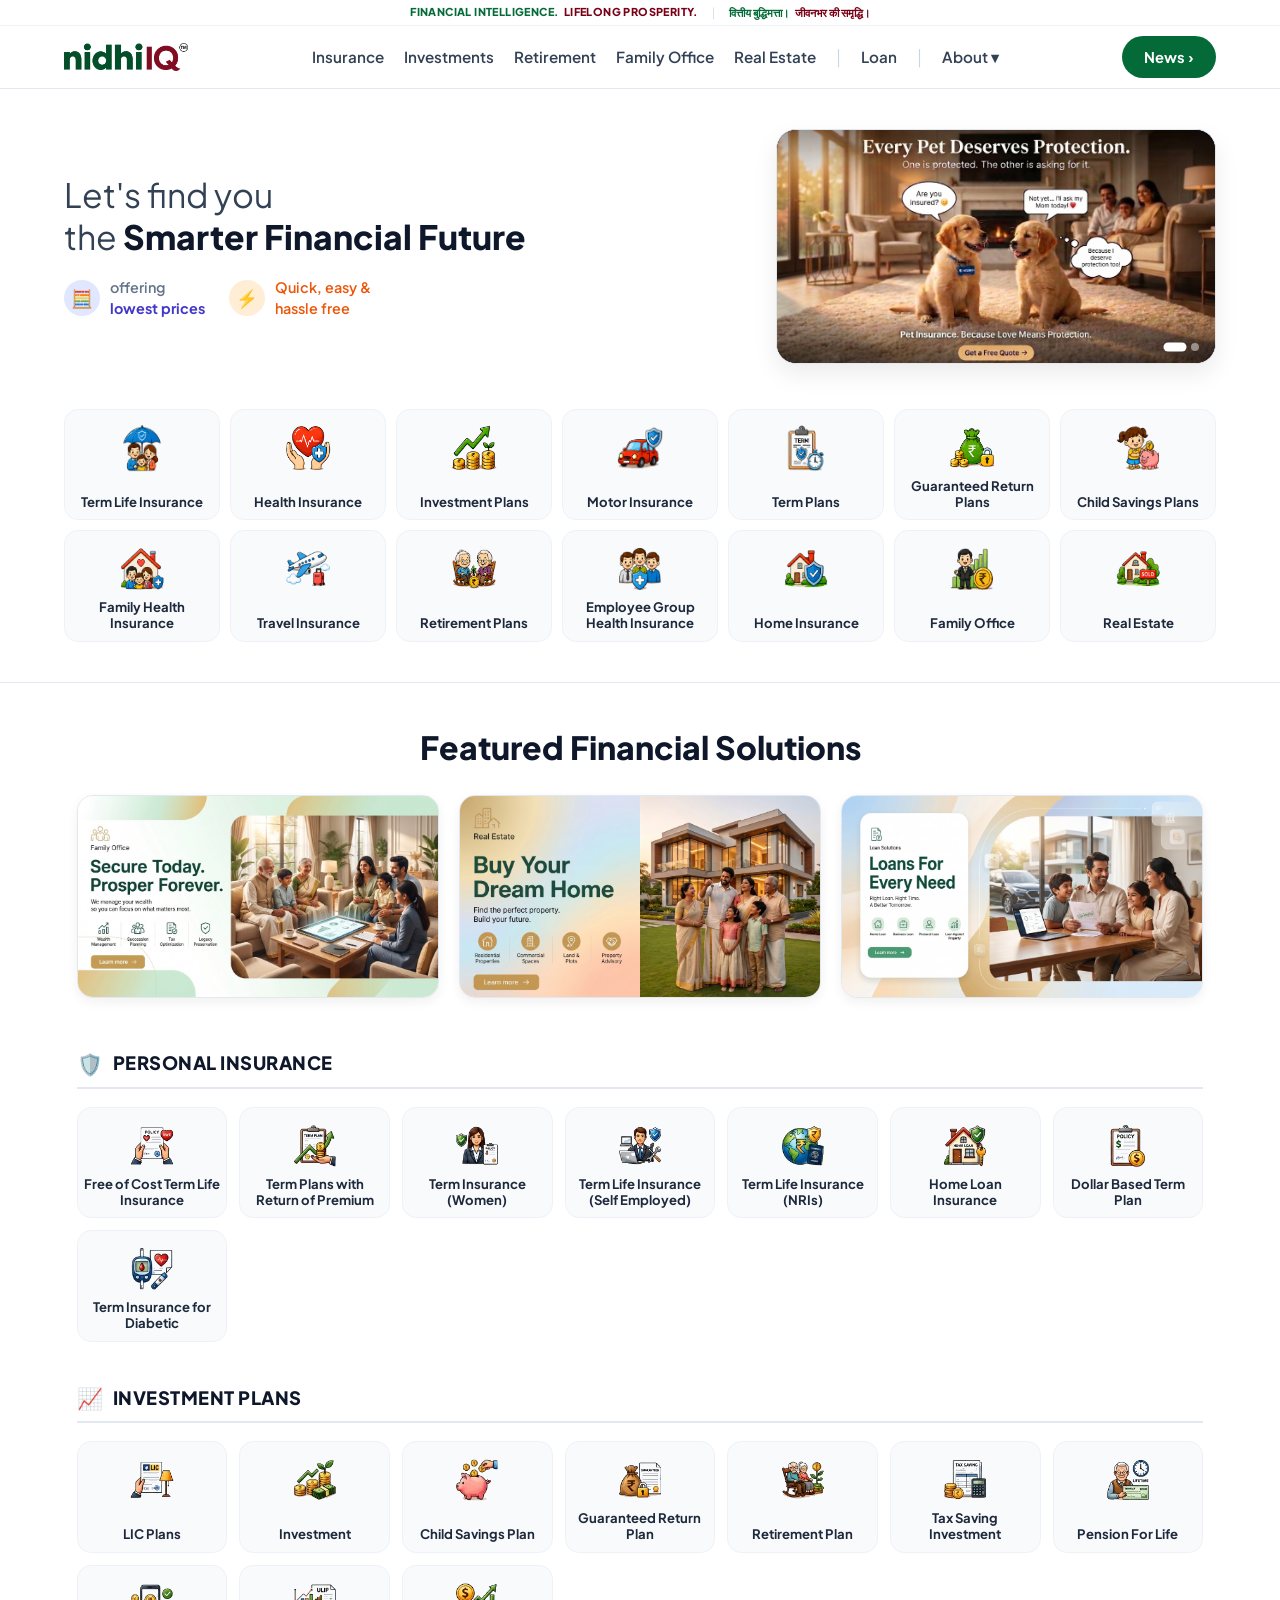
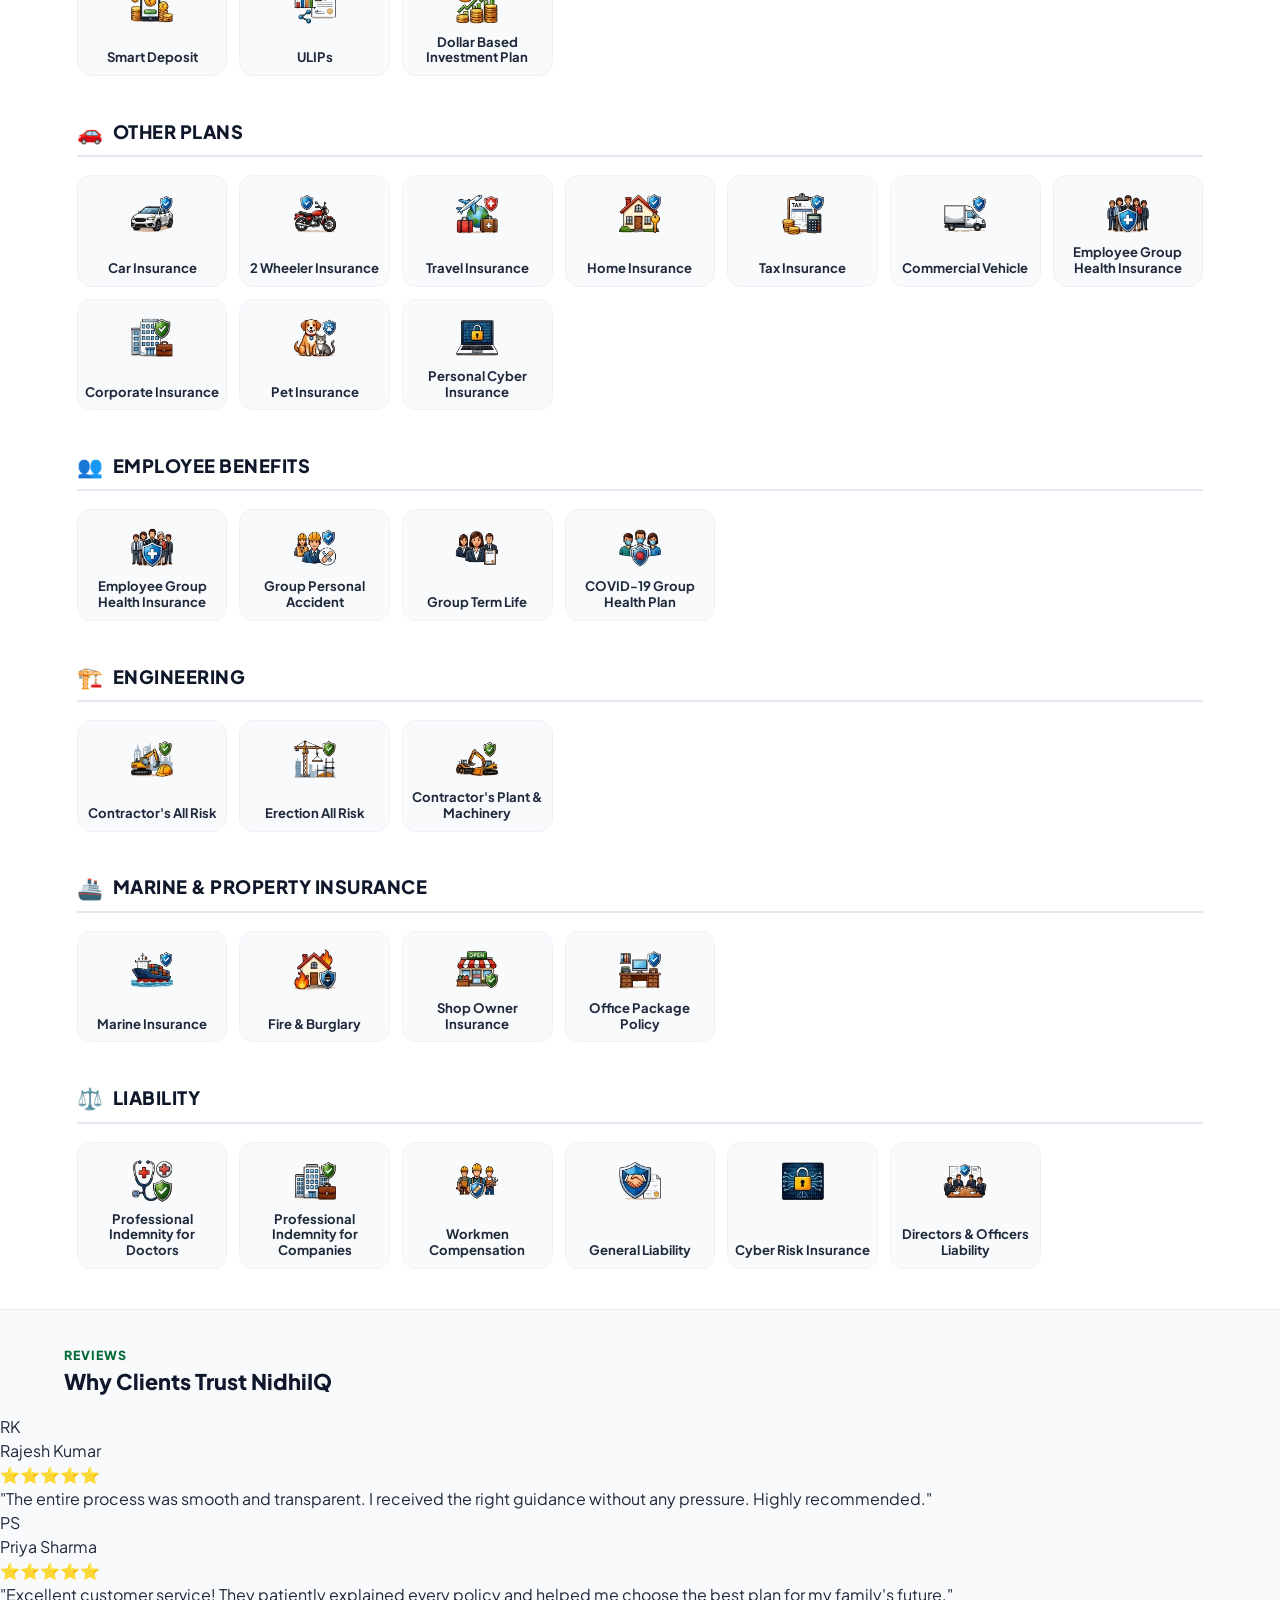
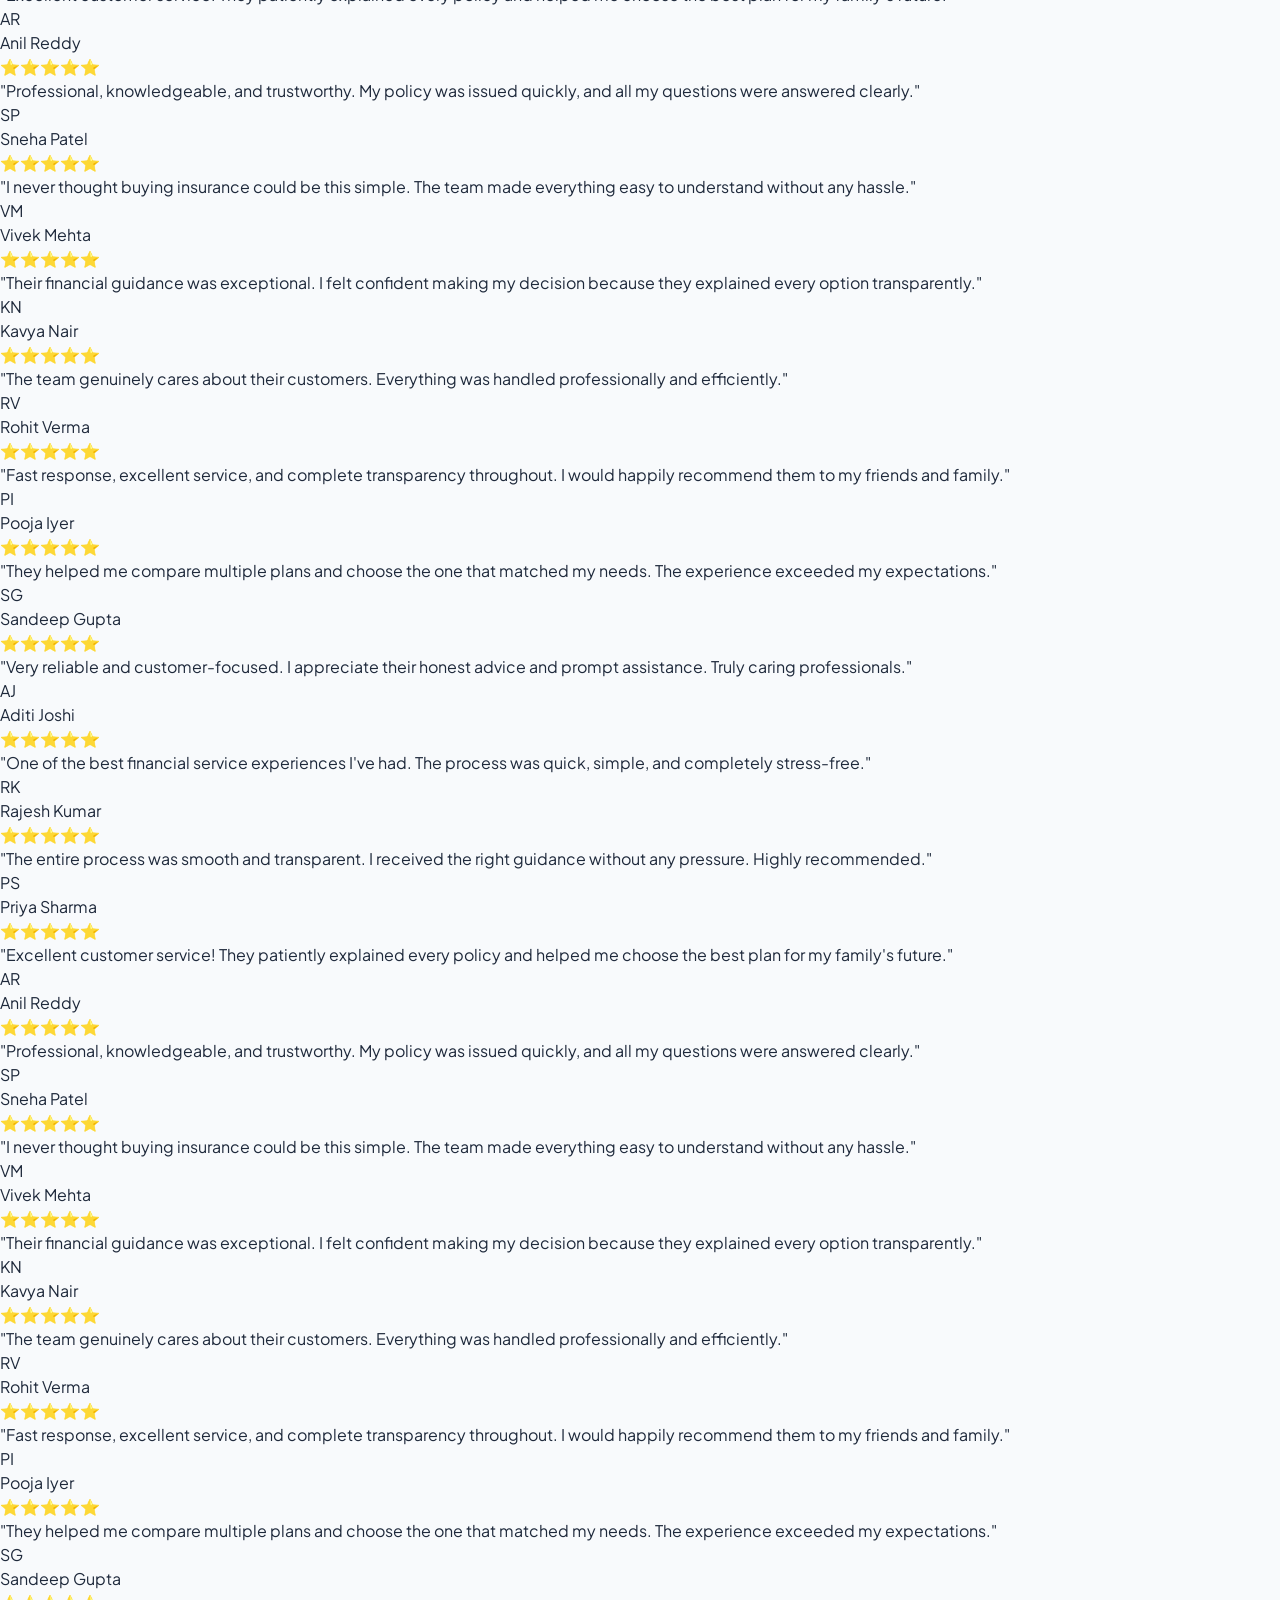
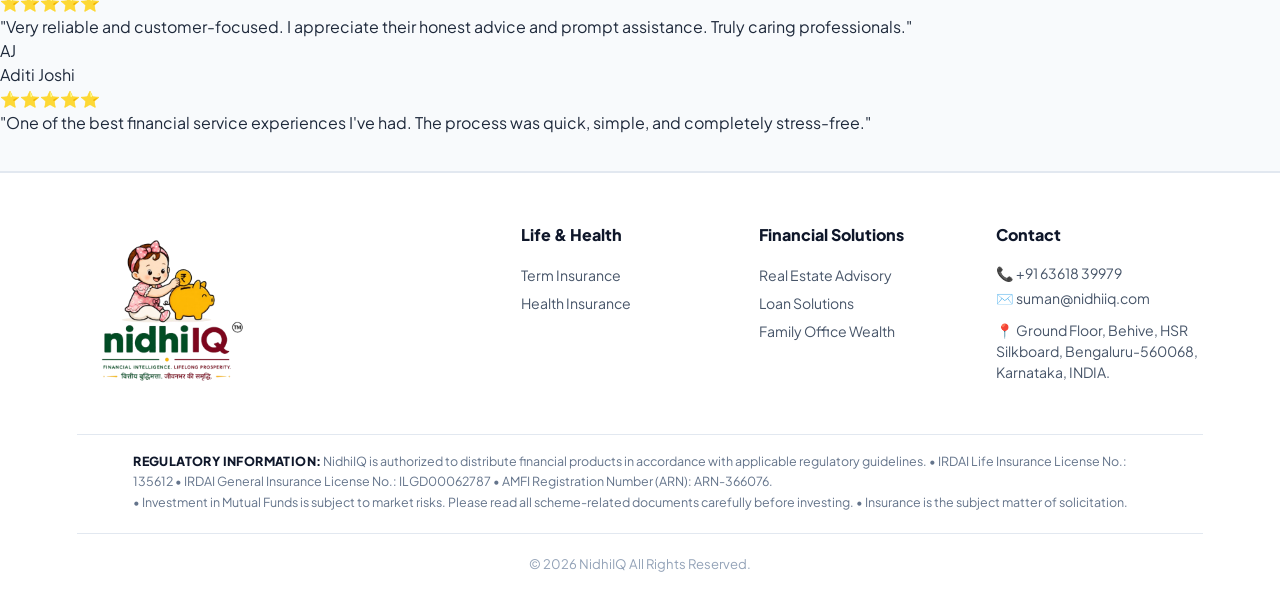
==== index.html @ 7fff02dd "Compact auto-scrolling marquee reviews, smaller tagline, News button for index.html" ====
<!DOCTYPE html>
<html lang="en">

<head>
  <meta charset="UTF-8">
  <meta name="viewport" content="width=device-width, initial-scale=1.0">
  <title>NidhiIQ — FINANCIAL INTELLIGENCE. LIFELONG PROSPERITY. | वित्तीय बुद्धिमत्ता। जीवनभर की समृद्धि।</title>
  <meta name="description"
    content="NidhiIQ — FINANCIAL INTELLIGENCE. LIFELONG PROSPERITY. | वित्तीय बुद्धिमत्ता। जीवनभर की समृद्धि। Compare & Buy Insurance, Investment, Family Office & Real Estate Solutions online.">
  <link rel="stylesheet" href="/static/css/main.css">
  <link rel="shortcut icon" href="/static/images/nidhiiq_official_logo.png">
  <style>
    /* Desktop Default Clean Flat Cards (Rectangular Shape) */
    @media (min-width: 769px) {
      .pb-card-7col {
        background: #f8fafc !important;
        border-radius: 14px !important;
        padding: 12px 6px 10px !important;
        text-align: center !important;
        box-shadow: none !important;
        border: 1px solid #eef2f8 !important;
        cursor: pointer;
        transition: background 0.25s ease, transform 0.25s ease, border-color 0.25s ease, box-shadow 0.25s ease;
        display: flex;
        flex-direction: column;
        align-items: center;
        justify-content: space-between;
        position: relative;
        min-height: 108px !important;
      }

      .pb-card-7col:hover {
        background: #e8f0fe !important;
        transform: translateY(-3px);
        border-color: #cbd5e1 !important;
      }

      .pb-card-icon-img {
        width: 48px !important;
        height: 48px !important;
        object-fit: contain;
        margin-top: 2px !important;
        margin-bottom: 6px !important;
        filter: none !important;
        box-shadow: none !important;
      }

      .pb-card-7col-title {
        font-size: 0.82rem !important;
        font-weight: 700 !important;
        color: #1e293b !important;
        line-height: 1.2 !important;
      }
    }

    /* Attached Screenshot Header Specific Styling */
    .nidhi-header-menu {
      display: flex;
      align-items: center;
      gap: 20px;
      list-style: none;
      margin: 0;
      padding: 0;
    }

    .nidhi-header-link {
      color: #334155;
      text-decoration: none;
      font-weight: 600;
      font-size: 0.95rem;
      transition: color 0.2s;
      cursor: pointer;
    }

    .nidhi-header-link:hover {
      color: #046a38;
    }

    .nidhi-nav-divider {
      color: #cbd5e1;
      font-weight: 300;
      font-size: 1.1rem;
      user-select: none;
    }

    .btn-in-news {
      background: #046a38;
      color: #ffffff !important;
      padding: 10px 22px;
      border-radius: 30px;
      font-weight: 700;
      font-size: 0.92rem;
      text-decoration: none;
      display: inline-flex;
      align-items: center;
      gap: 6px;
      transition: background 0.2s, transform 0.2s;
      border: none;
      cursor: pointer;
    }

    .btn-in-news:hover {
      background: #03522b;
      transform: translateY(-1px);
    }
  </style>
</head>

<body>

  <!-- Top Header Tagline Bar -->
  <div class="pb-top-bar" style="padding: 4px 5%;">
    <div
      style="display:flex; justify-content:center; align-items:center; gap:14px; flex-wrap:wrap; text-align:center; width:100%;">
      <div style="font-size:0.68rem; letter-spacing:0.4px; text-transform:uppercase;">
        <span style="color:#046a38; font-weight:800;">FINANCIAL INTELLIGENCE.</span>
        <span style="color:#780016; font-weight:800; margin-left:3px;">LIFELONG PROSPERITY.</span>
      </div>
      <div style="color:#cbd5e1; font-weight:300; font-size:0.7rem;">|</div>
      <div style="font-size:0.70rem;">
        <span style="color:#046a38; font-weight:800;">वित्तीय बुद्धिमत्ता।</span>
        <span style="color:#780016; font-weight:800; margin-left:4px;">जीवनभर की समृद्धि।</span>
      </div>
    </div>
  </div>

  <!-- Header Navigation matching User Screenshot -->
  <header class="pb-navbar">
    <div class="pb-navbar-inner nidhi-container">
      <a href="#" style="display:flex; align-items:center; text-decoration:none;">
        <img src="/static/images/nidhiiq_wordmark_logo.png?v=6" alt="NidhiIQ Official Wordmark"
          style="height: 28px; max-height: 30px; width: auto; object-fit: contain;">
      </a>

      <!-- Navbar items matching exact requested screenshot layout -->
      <ul class="nidhi-header-menu">
        <li><a href="#products" class="nidhi-header-link">Insurance</a></li>
        <li><a href="#featured-solutions" class="nidhi-header-link">Investments</a></li>
        <li><a href="javascript:void(0)" onclick="App.openEnquireModal('Retirement Plans')"
            class="nidhi-header-link">Retirement</a></li>
        <li><a href="javascript:void(0)" onclick="App.openEnquireModal('Family Office')"
            class="nidhi-header-link">Family
            Office</a></li>
        <li><a href="javascript:void(0)" onclick="App.openEnquireModal('Real Estate')" class="nidhi-header-link">Real
            Estate</a></li>
        <li class="nidhi-nav-divider">|</li>
        <li><a href="javascript:void(0)" onclick="App.openEnquireModal('Loan Solutions')"
            class="nidhi-header-link">Loan</a></li>
        <li class="nidhi-nav-divider">|</li>
        <li><a href="javascript:void(0)" onclick="App.openEnquireModal('About NidhiIQ')" class="nidhi-header-link">About
            ▾</a></li>
      </ul>

      <!-- 'News ›' Green Pill Button linking to YouTube -->
      <div>
        <a href="https://www.youtube.com/@NidhiIQOfficial" target="_blank" rel="noopener noreferrer"
          class="btn-in-news">
          News ›
        </a>
      </div>
    </div>
  </header>

  <!-- PolicyBazaar Hero Section -->
  <section style="background:#ffffff; border-bottom:1px solid #e2e8f0; padding-bottom:10px;">
    <div class="pb-hero-container nidhi-container">
      <div>
        <h1 class="pb-hero-title">Let's find you<br>the <strong>Smarter Financial Future</strong></h1>
        <div class="pb-sub-bullets">
          <div class="pb-bullet-item">
            <div class="pb-icon-circle-purple">🧮</div>
            <span style="color:#64748b;">offering<br><strong style="color:#4338ca;">lowest prices</strong></span>
          </div>
          <div class="pb-bullet-item">
            <div class="pb-icon-circle-orange">⚡</div>
            <span style="color:#ea580c;">Quick, easy &<br>hassle free</span>
          </div>
        </div>
      </div>

      <!-- Right Side Compact Slideover Carousel -->
      <div class="hero-slider-wrapper">
        <div class="hero-slider-track" id="heroSliderTrack">
          <!-- Slide 1 -->
          <div class="hero-slide-item" onclick="App.openEnquireModal('Pet Insurance Protection')">
            <img src="/static/images/hero_slides/hero_slide_2.jpg?v=1" alt="Pet Insurance Protection"
              class="hero-slide-img">
          </div>
          <!-- Slide 2 -->
          <div class="hero-slide-item" onclick="App.openEnquireModal('Child Future Savings')">
            <img src="/static/images/hero_slides/hero_slide_3.jpg?v=1" alt="Child Future Savings"
              class="hero-slide-img">
          </div>
        </div>

        <!-- Slider Arrow Controls -->
        <button class="hero-slider-arrow hero-arrow-left" onclick="App.prevHeroSlide(event)"
          aria-label="Previous Slide">‹</button>
        <button class="hero-slider-arrow hero-arrow-right" onclick="App.nextHeroSlide(event)"
          aria-label="Next Slide">›</button>

        <!-- Slider Pagination Dots -->
        <div class="hero-slider-dots">
          <span class="hero-dot active" onclick="App.goToHeroSlide(0, event)"></span>
          <span class="hero-dot" onclick="App.goToHeroSlide(1, event)"></span>
        </div>
      </div>
    </div>

    <!-- 7 Columns per row (2 rows x 7 cols = 14 product tiles with HIGH-RES CENTERED ICONS) -->
    <div class="pb-grid-7col" id="products">
      <!-- ROW 1 -->
      <div class="pb-card-7col" onclick="App.openEnquireModal('Term Life Insurance')">
        <img src="/static/images/clean_icons/term_life_insurance.png?v=11" alt="Term Life Insurance"
          class="pb-card-icon-img">
        <div class="pb-card-7col-title">Term Life Insurance</div>
      </div>

      <div class="pb-card-7col" onclick="App.openEnquireModal('Health Insurance')">
        <img src="/static/images/clean_icons/health_insurance.png?v=11" alt="Health Insurance" class="pb-card-icon-img">
        <div class="pb-card-7col-title">Health Insurance</div>
      </div>

      <div class="pb-card-7col" onclick="App.openEnquireModal('Investment Plans')">
        <img src="/static/images/clean_icons/investment_plans.png?v=11" alt="Investment Plans" class="pb-card-icon-img">
        <div class="pb-card-7col-title">Investment Plans</div>
      </div>

      <div class="pb-card-7col" onclick="App.openEnquireModal('Motor Insurance')">
        <img src="/static/images/clean_icons/motor_insurance.png?v=11" alt="Motor Insurance" class="pb-card-icon-img">
        <div class="pb-card-7col-title">Motor Insurance</div>
      </div>

      <div class="pb-card-7col" onclick="App.openEnquireModal('Term Plans')">
        <img src="/static/images/clean_icons/term_plans.png?v=11" alt="Term Plans" class="pb-card-icon-img">
        <div class="pb-card-7col-title">Term Plans</div>
      </div>

      <div class="pb-card-7col" onclick="App.openEnquireModal('Guaranteed Return Plans')">
        <img src="/static/images/clean_icons/guaranteed_return_plans.png?v=11" alt="Guaranteed Return Plans"
          class="pb-card-icon-img">
        <div class="pb-card-7col-title">Guaranteed Return Plans</div>
      </div>

      <div class="pb-card-7col" onclick="App.openEnquireModal('Child Savings Plans')">
        <img src="/static/images/clean_icons/child_savings_plans.png?v=11" alt="Child Savings Plans"
          class="pb-card-icon-img">
        <div class="pb-card-7col-title">Child Savings Plans</div>
      </div>

      <!-- ROW 2 -->
      <div class="pb-card-7col" onclick="App.openEnquireModal('Family Health Insurance')">
        <img src="/static/images/clean_icons/family_health_insurance.png?v=11" alt="Family Health Insurance"
          class="pb-card-icon-img">
        <div class="pb-card-7col-title">Family Health Insurance</div>
      </div>

      <div class="pb-card-7col" onclick="App.openEnquireModal('Travel Insurance')">
        <img src="/static/images/clean_icons/travel_insurance.png?v=11" alt="Travel Insurance" class="pb-card-icon-img">
        <div class="pb-card-7col-title">Travel Insurance</div>
      </div>

      <div class="pb-card-7col" onclick="App.openEnquireModal('Retirement Plans')">
        <img src="/static/images/clean_icons/retirement_plans.png?v=11" alt="Retirement Plans" class="pb-card-icon-img">
        <div class="pb-card-7col-title">Retirement Plans</div>
      </div>

      <div class="pb-card-7col" onclick="App.openEnquireModal('Employee Group Health Insurance')">
        <img src="/static/images/clean_icons/employee_group_health_insurance.png?v=11"
          alt="Employee Group Health Insurance" class="pb-card-icon-img">
        <div class="pb-card-7col-title">Employee Group Health Insurance</div>
      </div>

      <div class="pb-card-7col" onclick="App.openEnquireModal('Home Insurance')">
        <img src="/static/images/clean_icons/home_insurance.png?v=11" alt="Home Insurance" class="pb-card-icon-img">
        <div class="pb-card-7col-title">Home Insurance</div>
      </div>

      <div class="pb-card-7col" onclick="App.openEnquireModal('Family Office')">
        <img src="/static/images/clean_icons/family_office.png?v=11" alt="Family Office" class="pb-card-icon-img">
        <div class="pb-card-7col-title">Family Office</div>
      </div>

      <div class="pb-card-7col" onclick="App.openEnquireModal('Real Estate')">
        <img src="/static/images/clean_icons/real_estate.png?v=11" alt="Real Estate" class="pb-card-icon-img">
        <div class="pb-card-7col-title">Real Estate</div>
      </div>
    </div>
  </section>

  <!-- Featured Solutions Section: 3 IN A ROW BANNERS -->
  <section id="featured-solutions" style="max-width:1350px; margin:40px auto; padding:0 6%;">
    <div style="text-align:center; margin-bottom:24px;">
      <h2 style="font-size:2rem; font-weight:800; color:#0f172a;">Featured Financial Solutions</h2>
    </div>

    <!-- 3 IN A ROW BANNERS GRID -->
    <div class="banners-grid-3col">
      <!-- 1. Family Office -->
      <div class="banner-card-short" onclick="App.openEnquireModal('Family Office')">
        <img src="/static/images/featured_family_office.jpg?v=2" alt="Family Office — Secure Today. Prosper Forever.">
      </div>

      <!-- 2. Real Estate -->
      <div class="banner-card-short" onclick="App.openEnquireModal('Real Estate')">
        <img src="/static/images/featured_real_estate.jpg?v=2" alt="Real Estate — Buy Your Dream Home">
      </div>

      <!-- 3. Loan Solutions -->
      <div class="banner-card-short" onclick="App.openEnquireModal('Loan Solutions')">
        <img src="/static/images/featured_loans.jpg?v=2" alt="Loan Solutions — Loans For Every Need">
      </div>
    </div>
  </section>


  <!-- Categorized Products Section (Placed After Featured Financial Solutions) -->
  <section id="categorized-products" style="max-width:1350px; margin:50px auto 30px; padding:0 6%;">
    <!-- Category: PERSONAL INSURANCE -->
    <div style="margin-bottom:40px;">
      <div
        style="display:flex; align-items:center; gap:10px; margin-bottom:18px; border-bottom:2px solid #e2e8f0; padding-bottom:8px;">
        <span style="font-size:1.3rem;">🛡️</span>
        <h3 style="font-size:1.15rem; font-weight:800; color:#0f172a; letter-spacing:0.5px; margin:0;">PERSONAL
          INSURANCE</h3>
      </div>
      <div class="cat-grid-5col">
        <div class="pb-card-7col" onclick="App.openEnquireModal('Free of Cost Term Life Insurance')">
          <img src="/static/images/grouped_icons/free_term_life.png?v=1" alt="Free of Cost Term Life Insurance"
            class="pb-card-icon-img">
          <div class="pb-card-7col-title">Free of Cost Term Life Insurance</div>
        </div>
        <div class="pb-card-7col" onclick="App.openEnquireModal('Term Plans with Return of Premium')">
          <img src="/static/images/grouped_icons/term_plans_rop.png?v=1" alt="Term Plans with Return of Premium"
            class="pb-card-icon-img">
          <div class="pb-card-7col-title">Term Plans with Return of Premium</div>
        </div>
        <div class="pb-card-7col" onclick="App.openEnquireModal('Term Insurance (Women)')">
          <img src="/static/images/grouped_icons/term_insurance_women.png?v=1" alt="Term Insurance (Women)"
            class="pb-card-icon-img">
          <div class="pb-card-7col-title">Term Insurance (Women)</div>
        </div>
        <div class="pb-card-7col" onclick="App.openEnquireModal('Term Life Insurance (Self Employed)')">
          <img src="/static/images/grouped_icons/term_life_self_employed.png?v=1"
            alt="Term Life Insurance (Self Employed)" class="pb-card-icon-img">
          <div class="pb-card-7col-title">Term Life Insurance (Self Employed)</div>
        </div>
        <div class="pb-card-7col" onclick="App.openEnquireModal('Term Life Insurance (NRIs)')">
          <img src="/static/images/grouped_icons/term_life_nri_global.png?v=1" alt="Term Life Insurance (NRIs)"
            class="pb-card-icon-img">
          <div class="pb-card-7col-title">Term Life Insurance (NRIs)</div>
        </div>
        <div class="pb-card-7col" onclick="App.openEnquireModal('Home Loan Insurance')">
          <img src="/static/images/grouped_icons/home_loan_insurance.png?v=1" alt="Home Loan Insurance"
            class="pb-card-icon-img">
          <div class="pb-card-7col-title">Home Loan Insurance</div>
        </div>
        <div class="pb-card-7col" onclick="App.openEnquireModal('Dollar Based Term Plan')">
          <img src="/static/images/grouped_icons/dollar_term_plan.png?v=1" alt="Dollar Based Term Plan"
            class="pb-card-icon-img">
          <div class="pb-card-7col-title">Dollar Based Term Plan</div>
        </div>
        <div class="pb-card-7col" onclick="App.openEnquireModal('Term Insurance for Diabetic')">
          <img src="/static/images/grouped_icons/term_insurance_diabetic.png?v=1" alt="Term Insurance for Diabetic"
            class="pb-card-icon-img">
          <div class="pb-card-7col-title">Term Insurance for Diabetic</div>
        </div>
      </div>
    </div>
    <!-- Category: INVESTMENT PLANS -->
    <div style="margin-bottom:40px;">
      <div
        style="display:flex; align-items:center; gap:10px; margin-bottom:18px; border-bottom:2px solid #e2e8f0; padding-bottom:8px;">
        <span style="font-size:1.3rem;">📈</span>
        <h3 style="font-size:1.15rem; font-weight:800; color:#0f172a; letter-spacing:0.5px; margin:0;">INVESTMENT PLANS
        </h3>
      </div>
      <div class="cat-grid-5col">
        <div class="pb-card-7col" onclick="App.openEnquireModal('LIC Plans')">
          <img src="/static/images/grouped_icons/lic_plans.png?v=1" alt="LIC Plans" class="pb-card-icon-img">
          <div class="pb-card-7col-title">LIC Plans</div>
        </div>
        <div class="pb-card-7col" onclick="App.openEnquireModal('Investment')">
          <img src="/static/images/grouped_icons/investment_general.png?v=1" alt="Investment" class="pb-card-icon-img">
          <div class="pb-card-7col-title">Investment</div>
        </div>
        <div class="pb-card-7col" onclick="App.openEnquireModal('Child Savings Plan')">
          <img src="/static/images/grouped_icons/child_savings_plan.png?v=1" alt="Child Savings Plan"
            class="pb-card-icon-img">
          <div class="pb-card-7col-title">Child Savings Plan</div>
        </div>
        <div class="pb-card-7col" onclick="App.openEnquireModal('Guaranteed Return Plan')">
          <img src="/static/images/grouped_icons/guaranteed_return_plan.png?v=1" alt="Guaranteed Return Plan"
            class="pb-card-icon-img">
          <div class="pb-card-7col-title">Guaranteed Return Plan</div>
        </div>
        <div class="pb-card-7col" onclick="App.openEnquireModal('Retirement Plan')">
          <img src="/static/images/grouped_icons/retirement_plan.png?v=1" alt="Retirement Plan"
            class="pb-card-icon-img">
          <div class="pb-card-7col-title">Retirement Plan</div>
        </div>
        <div class="pb-card-7col" onclick="App.openEnquireModal('Tax Saving Investment')">
          <img src="/static/images/grouped_icons/tax_saving_investment.png?v=1" alt="Tax Saving Investment"
            class="pb-card-icon-img">
          <div class="pb-card-7col-title">Tax Saving Investment</div>
        </div>
        <div class="pb-card-7col" onclick="App.openEnquireModal('Pension For Life')">
          <img src="/static/images/grouped_icons/pension_for_life.png?v=1" alt="Pension For Life"
            class="pb-card-icon-img">
          <div class="pb-card-7col-title">Pension For Life</div>
        </div>
        <div class="pb-card-7col" onclick="App.openEnquireModal('Smart Deposit')">
          <img src="/static/images/grouped_icons/smart_deposit.png?v=1" alt="Smart Deposit" class="pb-card-icon-img">
          <div class="pb-card-7col-title">Smart Deposit</div>
        </div>
        <div class="pb-card-7col" onclick="App.openEnquireModal('ULIPs')">
          <img src="/static/images/grouped_icons/ulips.png?v=1" alt="ULIPs" class="pb-card-icon-img">
          <div class="pb-card-7col-title">ULIPs</div>
        </div>
        <div class="pb-card-7col" onclick="App.openEnquireModal('Dollar Based Investment Plan')">
          <img src="/static/images/grouped_icons/dollar_investment_plan.png?v=1" alt="Dollar Based Investment Plan"
            class="pb-card-icon-img">
          <div class="pb-card-7col-title">Dollar Based Investment Plan</div>
        </div>
      </div>
    </div>
    <!-- Category: OTHER PLANS -->
    <div style="margin-bottom:40px;">
      <div
        style="display:flex; align-items:center; gap:10px; margin-bottom:18px; border-bottom:2px solid #e2e8f0; padding-bottom:8px;">
        <span style="font-size:1.3rem;">🚗</span>
        <h3 style="font-size:1.15rem; font-weight:800; color:#0f172a; letter-spacing:0.5px; margin:0;">OTHER PLANS</h3>
      </div>
      <div class="cat-grid-5col">
        <div class="pb-card-7col" onclick="App.openEnquireModal('Car Insurance')">
          <img src="/static/images/grouped_icons/car_insurance.png?v=1" alt="Car Insurance" class="pb-card-icon-img">
          <div class="pb-card-7col-title">Car Insurance</div>
        </div>
        <div class="pb-card-7col" onclick="App.openEnquireModal('2 Wheeler Insurance')">
          <img src="/static/images/grouped_icons/two_wheeler_insurance.png?v=1" alt="2 Wheeler Insurance"
            class="pb-card-icon-img">
          <div class="pb-card-7col-title">2 Wheeler Insurance</div>
        </div>
        <div class="pb-card-7col" onclick="App.openEnquireModal('Travel Insurance')">
          <img src="/static/images/grouped_icons/travel_insurance.png?v=1" alt="Travel Insurance"
            class="pb-card-icon-img">
          <div class="pb-card-7col-title">Travel Insurance</div>
        </div>
        <div class="pb-card-7col" onclick="App.openEnquireModal('Home Insurance')">
          <img src="/static/images/grouped_icons/home_insurance.png?v=1" alt="Home Insurance" class="pb-card-icon-img">
          <div class="pb-card-7col-title">Home Insurance</div>
        </div>
        <div class="pb-card-7col" onclick="App.openEnquireModal('Tax Insurance')">
          <img src="/static/images/grouped_icons/tax_insurance.png?v=1" alt="Tax Insurance" class="pb-card-icon-img">
          <div class="pb-card-7col-title">Tax Insurance</div>
        </div>
        <div class="pb-card-7col" onclick="App.openEnquireModal('Commercial Vehicle')">
          <img src="/static/images/grouped_icons/commercial_vehicle.png?v=1" alt="Commercial Vehicle"
            class="pb-card-icon-img">
          <div class="pb-card-7col-title">Commercial Vehicle</div>
        </div>
        <div class="pb-card-7col" onclick="App.openEnquireModal('Employee Group Health Insurance')">
          <img src="/static/images/grouped_icons/employee_group_health.png?v=1" alt="Employee Group Health Insurance"
            class="pb-card-icon-img">
          <div class="pb-card-7col-title">Employee Group Health Insurance</div>
        </div>
        <div class="pb-card-7col" onclick="App.openEnquireModal('Corporate Insurance')">
          <img src="/static/images/grouped_icons/corporate_insurance.png?v=1" alt="Corporate Insurance"
            class="pb-card-icon-img">
          <div class="pb-card-7col-title">Corporate Insurance</div>
        </div>
        <div class="pb-card-7col" onclick="App.openEnquireModal('Pet Insurance')">
          <img src="/static/images/grouped_icons/pet_insurance.png?v=1" alt="Pet Insurance" class="pb-card-icon-img">
          <div class="pb-card-7col-title">Pet Insurance</div>
        </div>
        <div class="pb-card-7col" onclick="App.openEnquireModal('Personal Cyber Insurance')">
          <img src="/static/images/grouped_icons/personal_cyber_insurance.png?v=1" alt="Personal Cyber Insurance"
            class="pb-card-icon-img">
          <div class="pb-card-7col-title">Personal Cyber Insurance</div>
        </div>
      </div>
    </div>
    <!-- Category: EMPLOYEE BENEFITS -->
    <div style="margin-bottom:40px;">
      <div
        style="display:flex; align-items:center; gap:10px; margin-bottom:18px; border-bottom:2px solid #e2e8f0; padding-bottom:8px;">
        <span style="font-size:1.3rem;">👥</span>
        <h3 style="font-size:1.15rem; font-weight:800; color:#0f172a; letter-spacing:0.5px; margin:0;">EMPLOYEE BENEFITS
        </h3>
      </div>
      <div class="cat-grid-5col">
        <div class="pb-card-7col" onclick="App.openEnquireModal('Employee Group Health Insurance')">
          <img src="/static/images/grouped_icons/group_health.png?v=1" alt="Employee Group Health Insurance"
            class="pb-card-icon-img">
          <div class="pb-card-7col-title">Employee Group Health Insurance</div>
        </div>
        <div class="pb-card-7col" onclick="App.openEnquireModal('Group Personal Accident')">
          <img src="/static/images/grouped_icons/group_personal_accident.png?v=1" alt="Group Personal Accident"
            class="pb-card-icon-img">
          <div class="pb-card-7col-title">Group Personal Accident</div>
        </div>
        <div class="pb-card-7col" onclick="App.openEnquireModal('Group Term Life')">
          <img src="/static/images/grouped_icons/group_term_life.png?v=1" alt="Group Term Life"
            class="pb-card-icon-img">
          <div class="pb-card-7col-title">Group Term Life</div>
        </div>
        <div class="pb-card-7col" onclick="App.openEnquireModal('COVID-19 Group Health Plan')">
          <img src="/static/images/grouped_icons/covid19_group_health.png?v=1" alt="COVID-19 Group Health Plan"
            class="pb-card-icon-img">
          <div class="pb-card-7col-title">COVID-19 Group Health Plan</div>
        </div>
      </div>
    </div>
    <!-- Category: ENGINEERING -->
    <div style="margin-bottom:40px;">
      <div
        style="display:flex; align-items:center; gap:10px; margin-bottom:18px; border-bottom:2px solid #e2e8f0; padding-bottom:8px;">
        <span style="font-size:1.3rem;">🏗️</span>
        <h3 style="font-size:1.15rem; font-weight:800; color:#0f172a; letter-spacing:0.5px; margin:0;">ENGINEERING</h3>
      </div>
      <div class="cat-grid-5col">
        <div class="pb-card-7col" onclick="App.openEnquireModal('Contractor\'s All Risk')">
          <img src="/static/images/grouped_icons/contractors_all_risk.png?v=1" alt="Contractor's All Risk"
            class="pb-card-icon-img">
          <div class="pb-card-7col-title">Contractor's All Risk</div>
        </div>
        <div class="pb-card-7col" onclick="App.openEnquireModal('Erection All Risk')">
          <img src="/static/images/grouped_icons/erection_all_risk.png?v=1" alt="Erection All Risk"
            class="pb-card-icon-img">
          <div class="pb-card-7col-title">Erection All Risk</div>
        </div>
        <div class="pb-card-7col" onclick="App.openEnquireModal('Contractor\'s Plant & Machinery')">
          <img src="/static/images/grouped_icons/contractors_plant_machinery.png?v=1"
            alt="Contractor's Plant & Machinery" class="pb-card-icon-img">
          <div class="pb-card-7col-title">Contractor's Plant & Machinery</div>
        </div>
      </div>
    </div>
    <!-- Category: MARINE & PROPERTY INSURANCE -->
    <div style="margin-bottom:40px;">
      <div
        style="display:flex; align-items:center; gap:10px; margin-bottom:18px; border-bottom:2px solid #e2e8f0; padding-bottom:8px;">
        <span style="font-size:1.3rem;">🚢</span>
        <h3 style="font-size:1.15rem; font-weight:800; color:#0f172a; letter-spacing:0.5px; margin:0;">MARINE & PROPERTY
          INSURANCE</h3>
      </div>
      <div class="cat-grid-5col">
        <div class="pb-card-7col" onclick="App.openEnquireModal('Marine Insurance')">
          <img src="/static/images/grouped_icons/marine_insurance.png?v=1" alt="Marine Insurance"
            class="pb-card-icon-img">
          <div class="pb-card-7col-title">Marine Insurance</div>
        </div>
        <div class="pb-card-7col" onclick="App.openEnquireModal('Fire & Burglary')">
          <img src="/static/images/grouped_icons/fire_and_burglary.png?v=1" alt="Fire & Burglary"
            class="pb-card-icon-img">
          <div class="pb-card-7col-title">Fire & Burglary</div>
        </div>
        <div class="pb-card-7col" onclick="App.openEnquireModal('Shop Owner Insurance')">
          <img src="/static/images/grouped_icons/shop_owner_open.png?v=1" alt="Shop Owner Insurance"
            class="pb-card-icon-img">
          <div class="pb-card-7col-title">Shop Owner Insurance</div>
        </div>
        <div class="pb-card-7col" onclick="App.openEnquireModal('Office Package Policy')">
          <img src="/static/images/grouped_icons/office_policy_desk.png?v=1" alt="Office Package Policy"
            class="pb-card-icon-img">
          <div class="pb-card-7col-title">Office Package Policy</div>
        </div>
      </div>
    </div>
    <!-- Category: LIABILITY -->
    <div style="margin-bottom:40px;">
      <div
        style="display:flex; align-items:center; gap:10px; margin-bottom:18px; border-bottom:2px solid #e2e8f0; padding-bottom:8px;">
        <span style="font-size:1.3rem;">⚖️</span>
        <h3 style="font-size:1.15rem; font-weight:800; color:#0f172a; letter-spacing:0.5px; margin:0;">LIABILITY</h3>
      </div>
      <div class="cat-grid-5col">
        <div class="pb-card-7col" onclick="App.openEnquireModal('Professional Indemnity for Doctors')">
          <img src="/static/images/grouped_icons/professional_indemnity_doctors.png?v=1"
            alt="Professional Indemnity for Doctors" class="pb-card-icon-img">
          <div class="pb-card-7col-title">Professional Indemnity for Doctors</div>
        </div>
        <div class="pb-card-7col" onclick="App.openEnquireModal('Professional Indemnity for Companies')">
          <img src="/static/images/grouped_icons/professional_indemnity_companies.png?v=1"
            alt="Professional Indemnity for Companies" class="pb-card-icon-img">
          <div class="pb-card-7col-title">Professional Indemnity for Companies</div>
        </div>
        <div class="pb-card-7col" onclick="App.openEnquireModal('Workmen Compensation')">
          <img src="/static/images/grouped_icons/workmen_compensation.png?v=1" alt="Workmen Compensation"
            class="pb-card-icon-img">
          <div class="pb-card-7col-title">Workmen Compensation</div>
        </div>
        <div class="pb-card-7col" onclick="App.openEnquireModal('General Liability')">
          <img src="/static/images/grouped_icons/general_liability.png?v=1" alt="General Liability"
            class="pb-card-icon-img">
          <div class="pb-card-7col-title">General Liability</div>
        </div>
        <div class="pb-card-7col" onclick="App.openEnquireModal('Cyber Risk Insurance')">
          <img src="/static/images/grouped_icons/cyber_risk_insurance.png?v=1" alt="Cyber Risk Insurance"
            class="pb-card-icon-img">
          <div class="pb-card-7col-title">Cyber Risk Insurance</div>
        </div>
        <div class="pb-card-7col" onclick="App.openEnquireModal('Directors & Officers Liability')">
          <img src="/static/images/grouped_icons/directors_officers_liability.png?v=1"
            alt="Directors & Officers Liability" class="pb-card-icon-img">
          <div class="pb-card-7col-title">Directors & Officers Liability</div>
        </div>
      </div>
    </div>
  </section>

  <!-- Client Reviews & Testimonials Section (Auto-Scrolling Marquee) -->
  <section style="background:#f8fafc; border-top:1px solid #e2e8f0; border-bottom:1px solid #e2e8f0; padding:36px 0; overflow:hidden;">
    <div class="nidhi-container" style="margin-bottom:16px;">
      <div style="font-size:0.78rem; font-weight:800; color:#046a38; letter-spacing:1px; text-transform:uppercase; margin-bottom:2px;">REVIEWS</div>
      <h2 style="font-size:1.35rem; font-weight:800; color:#0f172a; margin:0;">Why Clients Trust NidhiIQ</h2>
    </div>

    <!-- Infinite Auto-Scrolling Marquee Track -->
    <div class="reviews-marquee-wrapper">
      <div class="reviews-marquee-track">
        <!-- Set 1 of 10 Cards -->
        <div class="review-card-sm">
          <div class="review-card-header-sm">
            <div class="review-avatar-sm">RK</div>
            <div>
              <div class="review-author-sm">Rajesh Kumar</div>
              <div class="review-stars-sm">⭐⭐⭐⭐⭐</div>
            </div>
          </div>
          <p class="review-text-sm">"The entire process was smooth and transparent. I received the right guidance without any pressure. Highly recommended."</p>
        </div>

        <div class="review-card-sm">
          <div class="review-card-header-sm">
            <div class="review-avatar-sm">PS</div>
            <div>
              <div class="review-author-sm">Priya Sharma</div>
              <div class="review-stars-sm">⭐⭐⭐⭐⭐</div>
            </div>
          </div>
          <p class="review-text-sm">"Excellent customer service! They patiently explained every policy and helped me choose the best plan for my family's future."</p>
        </div>

        <div class="review-card-sm">
          <div class="review-card-header-sm">
            <div class="review-avatar-sm">AR</div>
            <div>
              <div class="review-author-sm">Anil Reddy</div>
              <div class="review-stars-sm">⭐⭐⭐⭐⭐</div>
            </div>
          </div>
          <p class="review-text-sm">"Professional, knowledgeable, and trustworthy. My policy was issued quickly, and all my questions were answered clearly."</p>
        </div>

        <div class="review-card-sm">
          <div class="review-card-header-sm">
            <div class="review-avatar-sm">SP</div>
            <div>
              <div class="review-author-sm">Sneha Patel</div>
              <div class="review-stars-sm">⭐⭐⭐⭐⭐</div>
            </div>
          </div>
          <p class="review-text-sm">"I never thought buying insurance could be this simple. The team made everything easy to understand without any hassle."</p>
        </div>

        <div class="review-card-sm">
          <div class="review-card-header-sm">
            <div class="review-avatar-sm">VM</div>
            <div>
              <div class="review-author-sm">Vivek Mehta</div>
              <div class="review-stars-sm">⭐⭐⭐⭐⭐</div>
            </div>
          </div>
          <p class="review-text-sm">"Their financial guidance was exceptional. I felt confident making my decision because they explained every option transparently."</p>
        </div>

        <div class="review-card-sm">
          <div class="review-card-header-sm">
            <div class="review-avatar-sm">KN</div>
            <div>
              <div class="review-author-sm">Kavya Nair</div>
              <div class="review-stars-sm">⭐⭐⭐⭐⭐</div>
            </div>
          </div>
          <p class="review-text-sm">"The team genuinely cares about their customers. Everything was handled professionally and efficiently."</p>
        </div>

        <div class="review-card-sm">
          <div class="review-card-header-sm">
            <div class="review-avatar-sm">RV</div>
            <div>
              <div class="review-author-sm">Rohit Verma</div>
              <div class="review-stars-sm">⭐⭐⭐⭐⭐</div>
            </div>
          </div>
          <p class="review-text-sm">"Fast response, excellent service, and complete transparency throughout. I would happily recommend them to my friends and family."</p>
        </div>

        <div class="review-card-sm">
          <div class="review-card-header-sm">
            <div class="review-avatar-sm">PI</div>
            <div>
              <div class="review-author-sm">Pooja Iyer</div>
              <div class="review-stars-sm">⭐⭐⭐⭐⭐</div>
            </div>
          </div>
          <p class="review-text-sm">"They helped me compare multiple plans and choose the one that matched my needs. The experience exceeded my expectations."</p>
        </div>

        <div class="review-card-sm">
          <div class="review-card-header-sm">
            <div class="review-avatar-sm">SG</div>
            <div>
              <div class="review-author-sm">Sandeep Gupta</div>
              <div class="review-stars-sm">⭐⭐⭐⭐⭐</div>
            </div>
          </div>
          <p class="review-text-sm">"Very reliable and customer-focused. I appreciate their honest advice and prompt assistance. Truly caring professionals."</p>
        </div>

        <div class="review-card-sm">
          <div class="review-card-header-sm">
            <div class="review-avatar-sm">AJ</div>
            <div>
              <div class="review-author-sm">Aditi Joshi</div>
              <div class="review-stars-sm">⭐⭐⭐⭐⭐</div>
            </div>
          </div>
          <p class="review-text-sm">"One of the best financial service experiences I've had. The process was quick, simple, and completely stress-free."</p>
        </div>

        <!-- Duplicated Set for Seamless Continuous Infinite Loop -->
        <div class="review-card-sm">
          <div class="review-card-header-sm">
            <div class="review-avatar-sm">RK</div>
            <div>
              <div class="review-author-sm">Rajesh Kumar</div>
              <div class="review-stars-sm">⭐⭐⭐⭐⭐</div>
            </div>
          </div>
          <p class="review-text-sm">"The entire process was smooth and transparent. I received the right guidance without any pressure. Highly recommended."</p>
        </div>

        <div class="review-card-sm">
          <div class="review-card-header-sm">
            <div class="review-avatar-sm">PS</div>
            <div>
              <div class="review-author-sm">Priya Sharma</div>
              <div class="review-stars-sm">⭐⭐⭐⭐⭐</div>
            </div>
          </div>
          <p class="review-text-sm">"Excellent customer service! They patiently explained every policy and helped me choose the best plan for my family's future."</p>
        </div>

        <div class="review-card-sm">
          <div class="review-card-header-sm">
            <div class="review-avatar-sm">AR</div>
            <div>
              <div class="review-author-sm">Anil Reddy</div>
              <div class="review-stars-sm">⭐⭐⭐⭐⭐</div>
            </div>
          </div>
          <p class="review-text-sm">"Professional, knowledgeable, and trustworthy. My policy was issued quickly, and all my questions were answered clearly."</p>
        </div>

        <div class="review-card-sm">
          <div class="review-card-header-sm">
            <div class="review-avatar-sm">SP</div>
            <div>
              <div class="review-author-sm">Sneha Patel</div>
              <div class="review-stars-sm">⭐⭐⭐⭐⭐</div>
            </div>
          </div>
          <p class="review-text-sm">"I never thought buying insurance could be this simple. The team made everything easy to understand without any hassle."</p>
        </div>

        <div class="review-card-sm">
          <div class="review-card-header-sm">
            <div class="review-avatar-sm">VM</div>
            <div>
              <div class="review-author-sm">Vivek Mehta</div>
              <div class="review-stars-sm">⭐⭐⭐⭐⭐</div>
            </div>
          </div>
          <p class="review-text-sm">"Their financial guidance was exceptional. I felt confident making my decision because they explained every option transparently."</p>
        </div>

        <div class="review-card-sm">
          <div class="review-card-header-sm">
            <div class="review-avatar-sm">KN</div>
            <div>
              <div class="review-author-sm">Kavya Nair</div>
              <div class="review-stars-sm">⭐⭐⭐⭐⭐</div>
            </div>
          </div>
          <p class="review-text-sm">"The team genuinely cares about their customers. Everything was handled professionally and efficiently."</p>
        </div>

        <div class="review-card-sm">
          <div class="review-card-header-sm">
            <div class="review-avatar-sm">RV</div>
            <div>
              <div class="review-author-sm">Rohit Verma</div>
              <div class="review-stars-sm">⭐⭐⭐⭐⭐</div>
            </div>
          </div>
          <p class="review-text-sm">"Fast response, excellent service, and complete transparency throughout. I would happily recommend them to my friends and family."</p>
        </div>

        <div class="review-card-sm">
          <div class="review-card-header-sm">
            <div class="review-avatar-sm">PI</div>
            <div>
              <div class="review-author-sm">Pooja Iyer</div>
              <div class="review-stars-sm">⭐⭐⭐⭐⭐</div>
            </div>
          </div>
          <p class="review-text-sm">"They helped me compare multiple plans and choose the one that matched my needs. The experience exceeded my expectations."</p>
        </div>

        <div class="review-card-sm">
          <div class="review-card-header-sm">
            <div class="review-avatar-sm">SG</div>
            <div>
              <div class="review-author-sm">Sandeep Gupta</div>
              <div class="review-stars-sm">⭐⭐⭐⭐⭐</div>
            </div>
          </div>
          <p class="review-text-sm">"Very reliable and customer-focused. I appreciate their honest advice and prompt assistance. Truly caring professionals."</p>
        </div>

        <div class="review-card-sm">
          <div class="review-card-header-sm">
            <div class="review-avatar-sm">AJ</div>
            <div>
              <div class="review-author-sm">Aditi Joshi</div>
              <div class="review-stars-sm">⭐⭐⭐⭐⭐</div>
            </div>
          </div>
          <p class="review-text-sm">"One of the best financial service experiences I've had. The process was quick, simple, and completely stress-free."</p>
        </div>
      </div>
    </div>
  </section>

  <!-- Footer (Tail Section) -->
  <footer style="background:#ffffff; color:#334155; padding:50px 6% 30px; border-top:1px solid #e2e8f0;">
    <div
      style="display:grid; grid-template-columns:2fr repeat(3, 1fr); gap:30px; max-width:1350px; margin:0 auto 30px;">
      <div>
        <img src="/static/images/nidhiiq_footer_logo.png?v=3" alt="NidhiIQ Footer Logo"
          style="height: 175px; width: auto; object-fit: contain;">
      </div>
      <div>
        <h4 style="color:#0f172a; font-weight:800; margin-bottom:14px; font-size:1rem;">Life & Health</h4>
        <ul style="list-style:none; font-size:0.88rem; padding:0; margin:0; line-height:2;">
          <li><a href="javascript:void(0)" onclick="App.openEnquireModal('Term Life Insurance')"
              style="color:#475569; text-decoration:none;">Term Insurance</a></li>
          <li><a href="javascript:void(0)" onclick="App.openEnquireModal('Health Insurance')"
              style="color:#475569; text-decoration:none;">Health Insurance</a></li>
        </ul>
      </div>
      <div>
        <h4 style="color:#0f172a; font-weight:800; margin-bottom:14px; font-size:1rem;">Financial Solutions</h4>
        <ul style="list-style:none; font-size:0.88rem; padding:0; margin:0; line-height:2;">
          <li><a href="javascript:void(0)" onclick="App.openEnquireModal('Real Estate')"
              style="color:#475569; text-decoration:none;">Real Estate Advisory</a></li>
          <li><a href="javascript:void(0)" onclick="App.openEnquireModal('Loan Solutions')"
              style="color:#475569; text-decoration:none;">Loan Solutions</a></li>
          <li><a href="javascript:void(0)" onclick="App.openEnquireModal('Family Office')"
              style="color:#475569; text-decoration:none;">Family Office Wealth</a></li>
        </ul>
      </div>
      <div>
        <h4 style="color:#0f172a; font-weight:800; margin-bottom:14px; font-size:1rem;">Contact</h4>
        <ul style="list-style:none; font-size:0.88rem; padding:0; margin:0; line-height:1.8;">
          <li>📞 <a href="tel:+916361839979" style="color:#475569; text-decoration:none;">+91 63618 39979</a></li>
          <li>✉️ <a href="mailto:suman@nidhiiq.com" style="color:#475569; text-decoration:none;">suman@nidhiiq.com</a>
          </li>
          <li style="margin-top:8px; color:#475569; line-height:1.5;">📍 Ground Floor, Behive, HSR Silkboard,
            Bengaluru-560068, Karnataka, INDIA.</li>
        </ul>
      </div>
    </div>
    <!-- Regulatory Information Section -->
    <div class="nidhi-container"
      style="margin:20px auto 0; border-top:1px solid #e2e8f0; padding-top:16px; font-size:0.78rem; color:#64748b; line-height:1.65;">
      <span style="color:#0f172a; font-weight:800; text-transform:uppercase; letter-spacing:0.4px;">Regulatory
        Information:</span> NidhiIQ is authorized to distribute financial products in accordance with applicable
      regulatory guidelines. &bull; IRDAI Life Insurance License No.: 135612 &bull; IRDAI General Insurance License No.:
      ILGD00062787 &bull; AMFI Registration Number (ARN): ARN-366076.<br>
      &bull; Investment in Mutual Funds is subject to market risks. Please read all scheme-related documents carefully
      before investing. &bull; Insurance is the subject matter of solicitation.
    </div>

    <div
      style="text-align:center; font-size:0.82rem; color:#94a3b8; border-top:1px solid #e2e8f0; padding-top:20px; margin-top:20px;">
      © 2026 NidhiIQ All Rights Reserved.
    </div>
  </footer>

  <!-- EXACT ENQUIRE POP-UP MODAL -->
  <div id="enquireModal" class="modal-overlay">
    <div class="modal-content-enquire">
      <button class="modal-close-btn" onclick="App.closeEnquireModal()">✕</button>

      <div class="enquire-title" id="enquireModalTitle">Enquire about Other Plans</div>
      <div class="enquire-subtitle">Share your details — a NidhiIQ advisor will reach out shortly.</div>

      <form id="enquireForm">
        <!-- Full Name -->
        <div class="form-field-group">
          <label class="form-field-label">Full name</label>
          <input type="text" id="enquireName" class="form-input-text" required placeholder="e.g. Ananya Sharma">
        </div>

        <!-- Contact Number -->
        <div class="form-field-group">
          <label class="form-field-label">Contact number</label>
          <div class="phone-input-wrap">
            <div class="phone-prefix">+91</div>
            <input type="tel" id="enquirePhone" class="phone-input-text" required placeholder="10-digit mobile"
              maxlength="10">
          </div>
        </div>

        <!-- Your Requirement Brief -->
        <div class="form-field-group">
          <label class="form-field-label">Your requirement (brief)</label>
          <textarea id="enquireReq" class="form-textarea" rows="3" placeholder="Briefly describe what you need..."
            maxlength="500" oninput="App.updateCharCount(this)"></textarea>
          <div class="char-counter" id="charCounter">0/500</div>
        </div>

        <div id="enquireMsg" style="display:none; margin-bottom:12px;"></div>

        <!-- Submit & Continue on WhatsApp -->
        <button type="submit" class="btn-whatsapp-submit">
          ✈️ Submit & continue on WhatsApp 💬
        </button>
      </form>

      <!-- Footer Note -->
      <div class="footer-note-text">
        On submit, your email client opens with a draft to suman@nidhiiq.com and WhatsApp opens a chat with +91 63618
        39979.
      </div>
    </div>
  </div>

  <script src="/static/js/quote_engine.js"></script>
  <script src="/static/js/app.js"></script>
</body>

</html>
---- static/css/main.css ----
/* NidhiIQ PolicyBazaar Exact Styling & Modal System */
@import url('https://fonts.googleapis.com/css2?family=Plus+Jakarta+Sans:wght@400;500;600;700;800&family=Inter:wght@400;500;600;700&display=swap');

:root {
  --pb-navy: #0f172a;
  --pb-blue: #1d4ed8;
  --pb-brand-blue: #0066cc;
  --pb-bg: #ffffff;
  --pb-card-bg: #f2f6fc;
  --pb-text: #1e293b;
  --pb-text-muted: #64748b;
  --pb-border: #e2e8f0;
}

* {
  box-sizing: border-box;
  margin: 0;
  padding: 0;
}

body {
  font-family: 'Plus Jakarta Sans', 'Inter', -apple-system, sans-serif;
  background-color: #ffffff;
  color: var(--pb-text);
  line-height: 1.5;
  overflow-x: hidden;
}

.nidhi-container {
  max-width: 1350px;
  width: 100%;
  margin: 0 auto;
  padding-left: 5%;
  padding-right: 5%;
  box-sizing: border-box;
}

/* Header Bar */
.pb-top-bar {
  background: #ffffff;
  border-bottom: 1px solid #eef2f8;
  color: #1e293b;
  font-size: 0.85rem;
  padding: 6px 0;
  display: flex;
  justify-content: center;
  align-items: center;
}

.pb-top-bar a {
  color: #f59e0b;
  text-decoration: none;
  font-weight: 600;
}

.pb-navbar {
  background: #ffffff;
  border-bottom: 1px solid #e2e8f0;
  padding: 10px 0;
  position: sticky;
  top: 0;
  z-index: 1000;
}

.pb-navbar-inner {
  display: flex;
  justify-content: space-between;
  align-items: center;
}

.pb-nav-menu {
  display: flex;
  gap: 28px;
  align-items: center;
  list-style: none;
}

.pb-nav-link {
  color: var(--pb-text);
  text-decoration: none;
  font-weight: 600;
  font-size: 0.92rem;
}

.pb-nav-link:hover {
  color: var(--pb-brand-blue);
}

/* Hero Section */
.pb-hero-container {
  max-width: 1350px;
  margin: 0 auto;
  padding: 40px 5% 30px;
  display: grid;
  grid-template-columns: 1.1fr 1fr;
  gap: 40px;
  align-items: center;
}

.pb-hero-title {
  font-size: 2.1rem;
  font-weight: 400;
  color: #334155;
  line-height: 1.25;
  margin-bottom: 20px;
}

.pb-hero-title strong {
  font-weight: 800;
  color: #0f172a;
}

.pb-sub-bullets {
  display: flex;
  gap: 24px;
  align-items: center;
}

.pb-bullet-item {
  display: flex;
  align-items: center;
  gap: 10px;
  font-size: 0.9rem;
  font-weight: 600;
}

.pb-icon-circle-purple {
  width: 36px;
  height: 36px;
  border-radius: 50%;
  background: #e0e7ff;
  color: #4338ca;
  display: flex;
  align-items: center;
  justify-content: center;
  font-size: 1.1rem;
}

.pb-icon-circle-orange {
  width: 36px;
  height: 36px;
  border-radius: 50%;
  background: #ffedd5;
  color: #ea580c;
  display: flex;
  align-items: center;
  justify-content: center;
  font-size: 1.1rem;
}

/* Compact Hero Slider (Slideover Carousel) */
.hero-slider-wrapper {
  position: relative;
  width: 100%;
  max-width: 440px;
  height: 235px;
  border-radius: 20px;
  overflow: hidden;
  box-shadow: 0 10px 25px rgba(0, 0, 0, 0.08);
  border: 1px solid #e2e8f0;
  margin-left: auto;
  background: #0f172a;
}

.hero-slider-track {
  display: flex;
  width: 100%;
  height: 100%;
  transition: transform 0.45s cubic-bezier(0.25, 1, 0.5, 1);
}

.hero-slide-item {
  min-width: 100%;
  height: 100%;
  cursor: pointer;
  position: relative;
}

.hero-slide-img {
  width: 100%;
  height: 100%;
  object-fit: cover;
  display: block;
}

/* Slider Controls & Dots */
.hero-slider-arrow {
  position: absolute;
  top: 50%;
  transform: translateY(-50%);
  width: 32px;
  height: 32px;
  border-radius: 50%;
  background: rgba(15, 23, 42, 0.45);
  backdrop-filter: blur(4px);
  color: #ffffff;
  border: none;
  font-size: 1.4rem;
  line-height: 1;
  display: flex;
  align-items: center;
  justify-content: center;
  cursor: pointer;
  opacity: 0;
  transition: opacity 0.2s, background 0.2s;
  z-index: 10;
}

.hero-slider-wrapper:hover .hero-slider-arrow {
  opacity: 1;
}

.hero-slider-arrow:hover {
  background: rgba(15, 23, 42, 0.85);
}

.hero-arrow-left {
  left: 10px;
}

.hero-arrow-right {
  right: 10px;
}

.hero-slider-dots {
  position: absolute;
  bottom: 12px;
  right: 16px;
  display: flex;
  gap: 6px;
  z-index: 10;
}

.hero-dot {
  width: 8px;
  height: 8px;
  border-radius: 50%;
  background: rgba(255, 255, 255, 0.45);
  cursor: pointer;
  transition: background 0.3s, transform 0.2s, width 0.3s;
}

.hero-dot.active {
  background: #ffffff;
  transform: scale(1.15);
  width: 20px;
  border-radius: 10px;
}

/* 7 Columns Row Grid */
.pb-grid-7col {
  display: grid;
  grid-template-columns: repeat(7, 1fr);
  gap: 10px;
  max-width: 1350px;
  margin: 15px auto 30px;
  padding: 0 5%;
}

.pb-card-7col {
  background: #f8fafc !important;
  border-radius: 14px !important;
  padding: 14px 6px 12px !important;
  text-align: center !important;
  box-shadow: none !important;
  border: 1px solid #eef2f8 !important;
  cursor: pointer;
  transition: background 0.25s ease, transform 0.25s ease, border-color 0.25s ease, box-shadow 0.25s ease;
  display: flex;
  flex-direction: column;
  align-items: center;
  justify-content: space-between;
  position: relative;
  min-height: 142px;
}

.pb-card-7col:hover {
  background: #ffffff !important;
  transform: translateY(-3px);
  border-color: #046a38 !important;
  box-shadow: 0 8px 20px rgba(4, 106, 56, 0.12) !important;
}

.pb-card-icon-img {
  width: 56px;
  height: 56px;
  object-fit: contain;
  margin-top: 4px;
  margin-bottom: 6px;
  filter: drop-shadow(0 2px 4px rgba(0, 0, 0, 0.05));
  box-shadow: none !important;
}

.pb-card-7col-title {
  font-size: 0.82rem !important;
  font-weight: 700 !important;
  color: #0f172a !important;
  line-height: 1.25 !important;
}

/* Categorized Products 5-Column Grid */
.cat-grid-5col {
  display: grid;
  grid-template-columns: repeat(auto-fill, minmax(145px, 1fr));
  gap: 12px;
}

/* 3 In a Row Banners Grid */
.banners-grid-3col {
  display: grid;
  grid-template-columns: repeat(3, 1fr);
  gap: 20px;
  max-width: 1350px;
  margin: 0 auto;
}

.banner-card-short {
  background: #ffffff;
  border-radius: 16px;
  overflow: hidden;
  cursor: pointer;
  border: 1px solid #e2e8f0;
  transition: transform 0.25s ease, box-shadow 0.25s ease, border-color 0.25s ease;
  box-shadow: 0 4px 12px rgba(15, 23, 42, 0.06);
}

.banner-card-short:hover {
  transform: translateY(-4px);
  border-color: #046a38;
  box-shadow: 0 12px 24px rgba(15, 23, 42, 0.12);
}

.banner-card-short img {
  width: 100%;
  height: auto;
  display: block;
}

/* Exact Modal Popup Styling from Screenshot */
/* Sleek Compact Premium Modal Popup */
.modal-overlay {
  position: fixed;
  top: 0;
  left: 0;
  right: 0;
  bottom: 0;
  background: rgba(15, 23, 42, 0.55);
  backdrop-filter: blur(6px);
  display: none;
  align-items: center;
  justify-content: center;
  z-index: 2500;
  padding: 16px;
}

.modal-content-enquire {
  background: #ffffff;
  border-radius: 20px;
  width: 100%;
  max-width: 410px;
  padding: 24px 22px 20px;
  position: relative;
  box-shadow: 0 20px 40px rgba(15, 23, 42, 0.2);
  border: 1px solid #e2e8f0;
  color: #0f172a;
}

.modal-close-btn {
  position: absolute;
  top: 16px;
  right: 18px;
  background: #f1f5f9;
  border: none;
  width: 28px;
  height: 28px;
  border-radius: 50%;
  font-size: 0.9rem;
  color: #64748b;
  cursor: pointer;
  display: flex;
  align-items: center;
  justify-content: center;
  transition: background 0.2s, color 0.2s;
}

.modal-close-btn:hover {
  background: #e2e8f0;
  color: #0f172a;
}

.enquire-title {
  font-size: 1.25rem;
  font-weight: 800;
  color: #0f172a;
  margin-bottom: 4px;
  letter-spacing: -0.2px;
}

.enquire-subtitle {
  color: #64748b;
  font-size: 0.84rem;
  margin-bottom: 18px;
  line-height: 1.35;
}

.form-field-group {
  margin-bottom: 14px;
}

.form-field-label {
  font-size: 0.85rem;
  font-weight: 700;
  color: #1e293b;
  margin-bottom: 6px;
  display: block;
}

.form-input-text {
  width: 100%;
  padding: 10px 14px;
  border-radius: 12px;
  border: 1.5px solid #e2e8f0;
  background: #f8fafc;
  font-size: 0.9rem;
  color: #0f172a;
  font-family: inherit;
  outline: none;
  transition: border-color 0.2s, background 0.2s;
}

.form-input-text:focus {
  border-color: #046a38;
  background: #ffffff;
}

.phone-input-wrap {
  display: flex;
  background: #f8fafc;
  border-radius: 12px;
  border: 1.5px solid #e2e8f0;
  overflow: hidden;
  transition: border-color 0.2s;
}

.phone-input-wrap:focus-within {
  border-color: #046a38;
  background: #ffffff;
}

.phone-prefix {
  padding: 10px 12px;
  font-weight: 700;
  font-size: 0.9rem;
  color: #475569;
  background: #f1f5f9;
  border-right: 1px solid #e2e8f0;
  display: flex;
  align-items: center;
}

.phone-input-text {
  flex: 1;
  padding: 10px 14px;
  border: none;
  background: transparent;
  font-size: 0.9rem;
  color: #0f172a;
  font-family: inherit;
  outline: none;
}

.form-textarea {
  width: 100%;
  padding: 10px 14px;
  border-radius: 12px;
  border: 1.5px solid #e2e8f0;
  background: #f8fafc;
  font-size: 0.9rem;
  color: #0f172a;
  font-family: inherit;
  outline: none;
  resize: vertical;
  transition: border-color 0.2s, background 0.2s;
}

.form-textarea:focus {
  border-color: #046a38;
  background: #ffffff;
}

.char-counter {
  font-size: 0.72rem;
  color: #94a3b8;
  text-align: right;
  margin-top: 4px;
}

.btn-whatsapp-submit {
  width: 100%;
  background: #046a38;
  color: #ffffff;
  border: none;
  padding: 12px 18px;
  border-radius: 12px;
  font-weight: 700;
  font-size: 0.95rem;
  cursor: pointer;
  display: flex;
  align-items: center;
  justify-content: center;
  gap: 8px;
  transition: background 0.2s, transform 0.15s;
  margin-top: 16px;
  box-shadow: 0 4px 12px rgba(4, 106, 56, 0.2);
}

.btn-whatsapp-submit:hover {
  background: #03522b;
  transform: translateY(-1px);
}

/* Scrollable Reviews Section */
.reviews-scroll-container {
  display: flex;
  gap: 20px;
  overflow-x: auto;
  padding: 8px 4px 20px;
  scroll-behavior: smooth;
  -webkit-overflow-scrolling: touch;
  scroll-snap-type: x mandatory;
}

.reviews-scroll-container::-webkit-scrollbar {
  height: 6px;
}

.reviews-scroll-container::-webkit-scrollbar-track {
  background: #e2e8f0;
  border-radius: 10px;
}

.reviews-scroll-container::-webkit-scrollbar-thumb {
  background: #046a38;
  border-radius: 10px;
}

.review-card {
  min-width: 320px;
  max-width: 330px;
  flex: 0 0 auto;
  scroll-snap-align: start;
  background: #ffffff;
  border: 1px solid #e2e8f0;
  border-radius: 16px;
  padding: 20px;
  display: flex;
  flex-direction: column;
  justify-content: space-between;
  box-shadow: 0 4px 12px rgba(15, 23, 42, 0.04);
  transition: transform 0.25s ease, border-color 0.25s ease, box-shadow 0.25s ease;
}

.review-card:hover {
  transform: translateY(-4px);
  border-color: #046a38;
  box-shadow: 0 12px 24px rgba(4, 106, 56, 0.1);
}

.review-card-header {
  display: flex;
  align-items: center;
  gap: 12px;
  margin-bottom: 12px;
}

.review-avatar {
  width: 42px;
  height: 42px;
  border-radius: 50%;
  background: linear-gradient(135deg, #046a38 0%, #065f46 100%);
  color: #ffffff;
  font-weight: 800;
  font-size: 0.95rem;
  display: flex;
  align-items: center;
  justify-content: center;
  flex-shrink: 0;
}

.review-author {
  font-weight: 700;
  font-size: 0.98rem;
  color: #0f172a;
  line-height: 1.2;
}

.review-stars {
  font-size: 0.85rem;
  margin-top: 2px;
  letter-spacing: 1px;
}

.review-text {
  font-size: 0.88rem;
  color: #334155;
  line-height: 1.55;
  margin: 0;
}

/* Full Mobile Responsive Design System */
@media (max-width: 1024px) {
  .pb-grid-7col {
    grid-template-columns: repeat(4, 1fr);
    gap: 12px;
    padding: 0 4%;
  }
  .cat-grid-5col {
    grid-template-columns: repeat(4, 1fr);
    gap: 12px;
  }
  .banners-grid-3col {
    grid-template-columns: 1fr;
  }
}

@media (max-width: 768px) {
  .pb-top-bar {
    padding: 6px 3%;
    font-size: 0.76rem;
  }
  .pb-top-bar div {
    gap: 10px !important;
  }
  .pb-navbar {
    padding: 8px 4% !important;
    gap: 10px;
    flex-wrap: wrap;
  }
  .nidhi-header-menu {
    overflow-x: auto;
    white-space: nowrap;
    width: 100%;
    order: 3;
    padding: 6px 2px;
    gap: 14px !important;
    -webkit-overflow-scrolling: touch;
  }
  .nidhi-nav-divider {
    display: none;
  }
  .pb-hero-container {
    grid-template-columns: 1fr;
    gap: 24px;
    padding: 24px 4% 16px;
    text-align: center;
  }
  .pb-hero-title {
    font-size: 1.75rem !important;
    line-height: 1.25 !important;
    margin-bottom: 16px !important;
  }
  .pb-sub-bullets {
    justify-content: center !important;
    gap: 16px !important;
  }
  .pb-grid-7col {
    grid-template-columns: repeat(3, 1fr) !important;
    gap: 10px !important;
    padding: 0 3% !important;
  }
  .cat-grid-5col {
    grid-template-columns: repeat(3, 1fr) !important;
    gap: 10px !important;
  }
  .banners-grid-3col {
    grid-template-columns: 1fr !important;
    gap: 14px !important;
  }
  footer div[style*="grid-template-columns"] {
    grid-template-columns: 1fr !important;
    text-align: center !important;
    gap: 24px !important;
  }
}

@media (max-width: 480px) {
  .pb-grid-7col {
    grid-template-columns: repeat(3, 1fr) !important;
    gap: 8px !important;
  }
  .cat-grid-5col {
    grid-template-columns: repeat(3, 1fr) !important;
    gap: 8px !important;
  }
  .pb-card-7col {
    padding: 10px 4px 8px !important;
    min-height: 120px !important;
    border-radius: 12px !important;
  }
  .pb-card-icon-img {
    width: 42px !important;
    height: 42px !important;
    margin-top: 2px !important;
    margin-bottom: 6px !important;
  }
  .pb-card-7col-title {
    font-size: 0.74rem !important;
    line-height: 1.2 !important;
  }
  .modal-content-enquire {
    width: 94% !important;
    padding: 20px 16px !important;
    max-height: 90vh !important;
  }
}
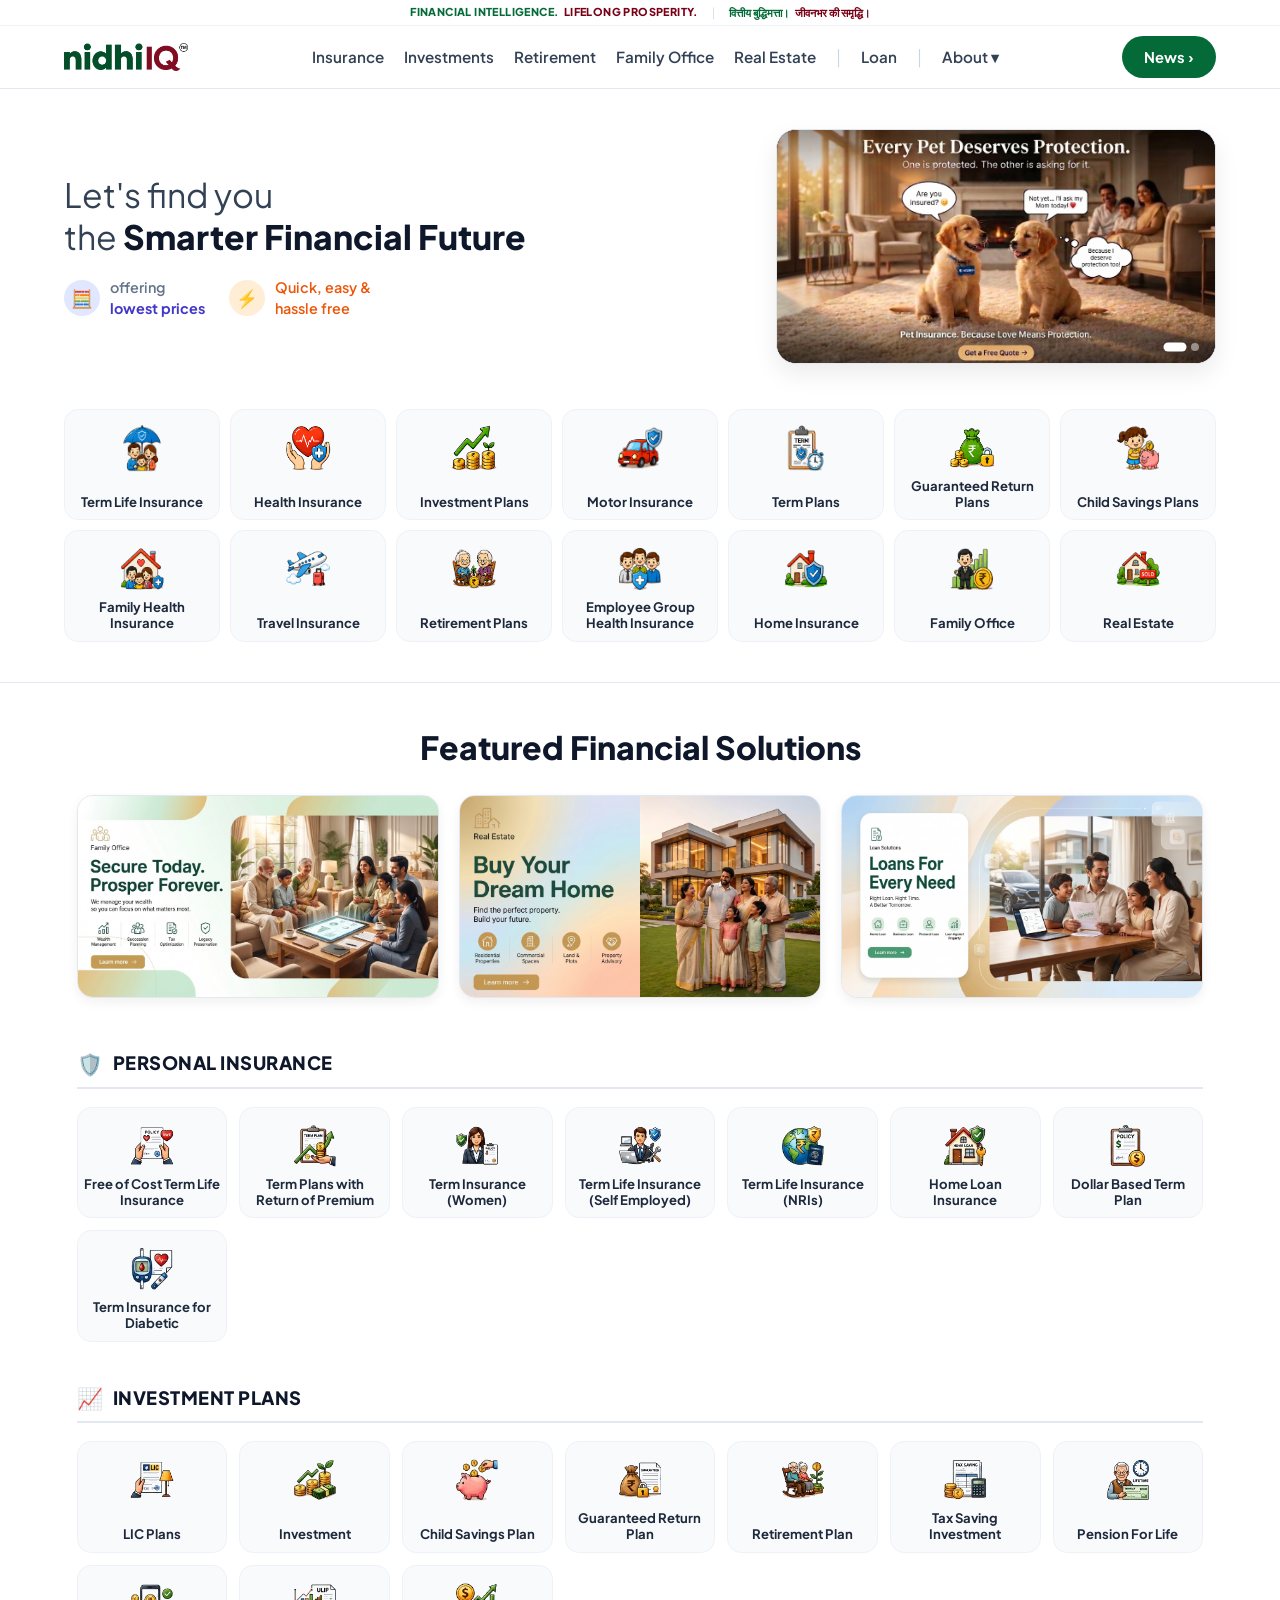
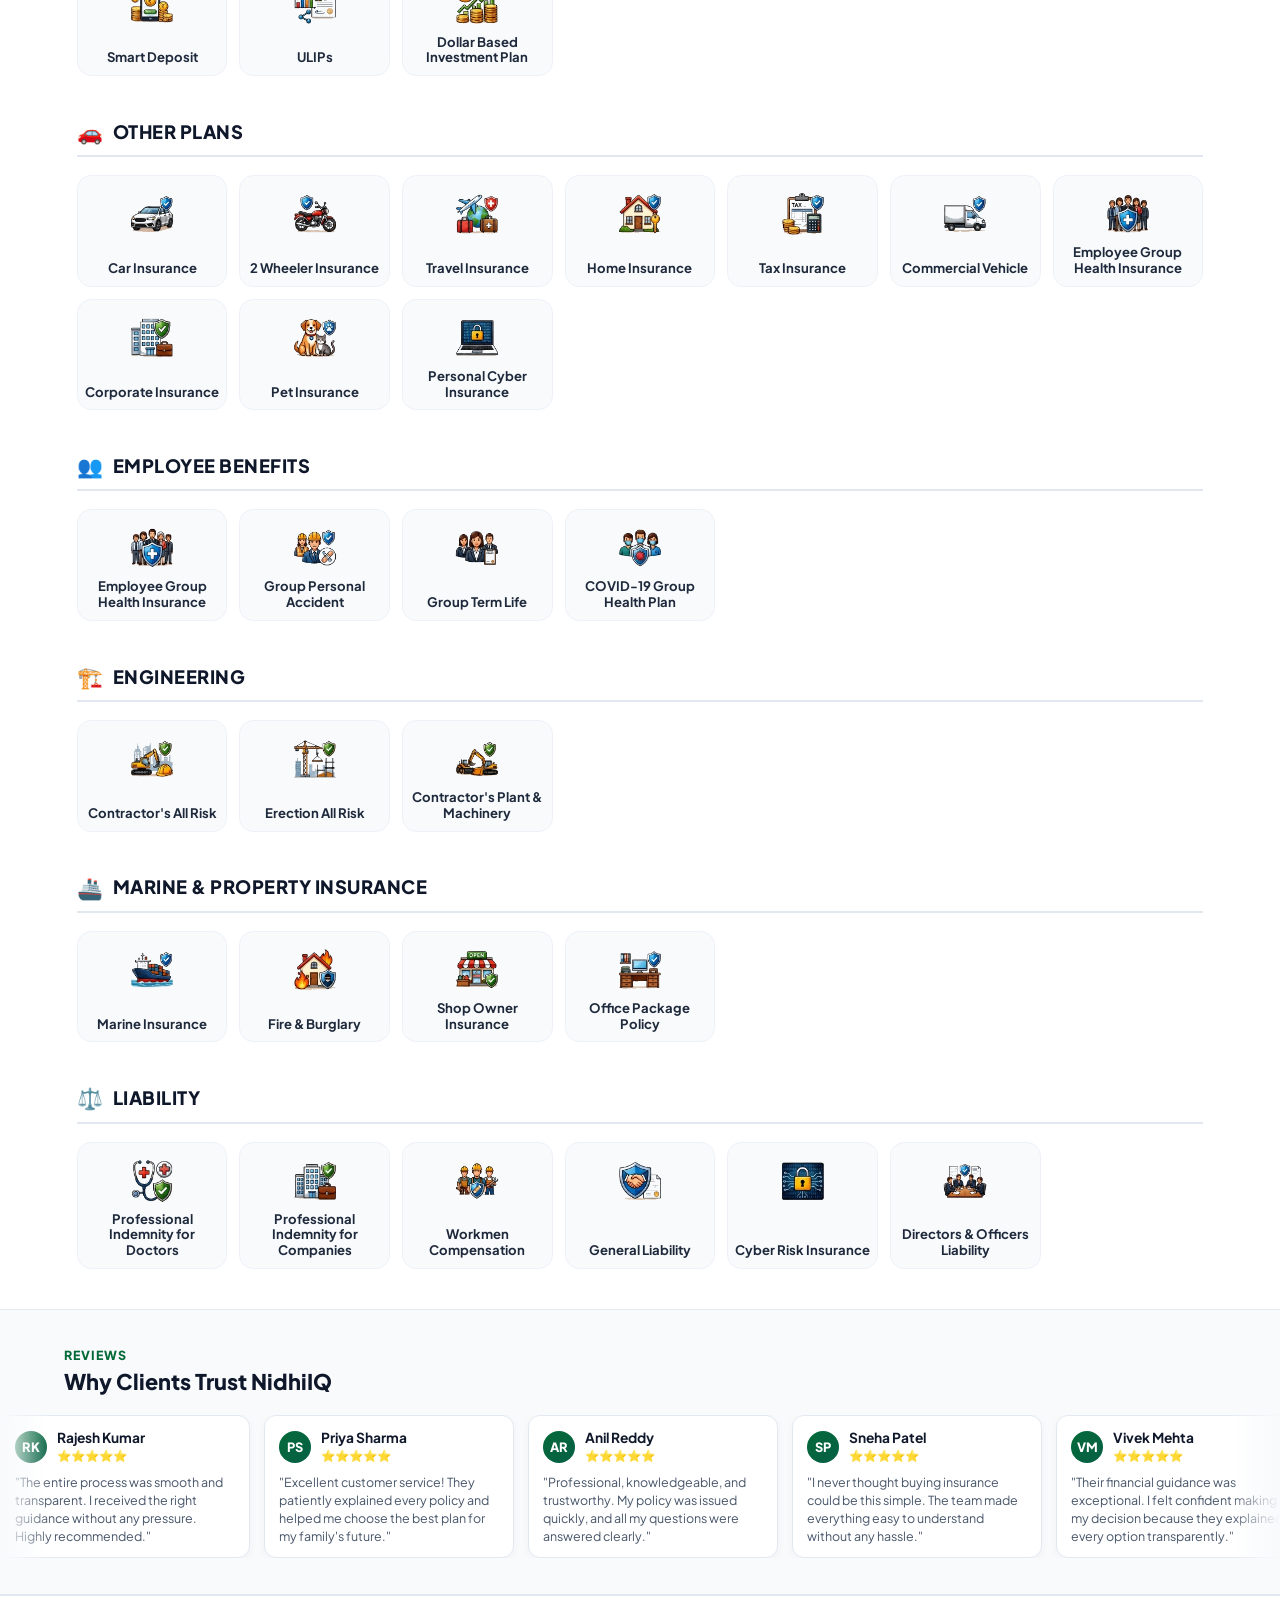
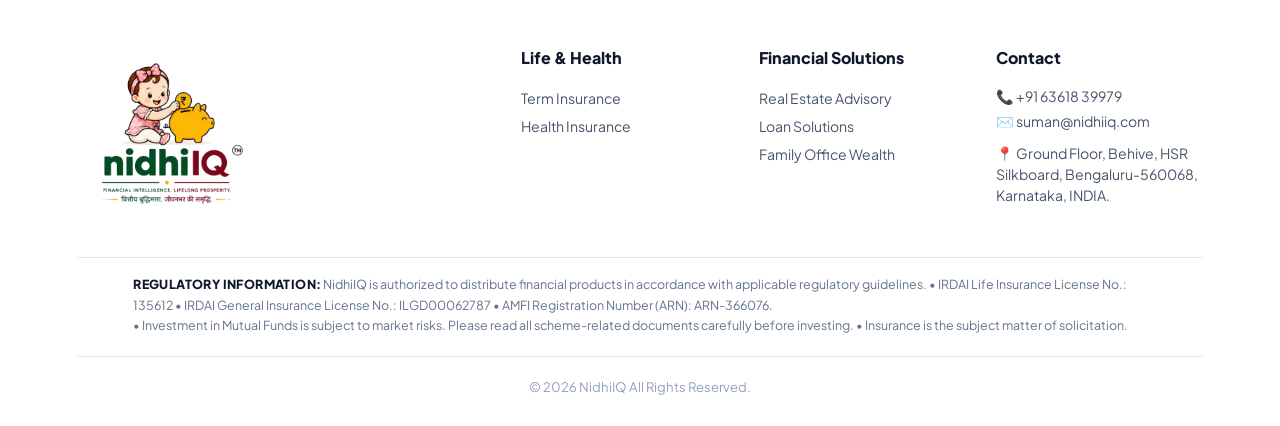
==== commit 368c8d14: "Save updated enquiry modal layout for index.html" ====
--- a/index.html
+++ b/index.html
@@ -610,9 +610,12 @@
   </section>
 
   <!-- Client Reviews & Testimonials Section (Auto-Scrolling Marquee) -->
-  <section style="background:#f8fafc; border-top:1px solid #e2e8f0; border-bottom:1px solid #e2e8f0; padding:36px 0; overflow:hidden;">
+  <section
+    style="background:#f8fafc; border-top:1px solid #e2e8f0; border-bottom:1px solid #e2e8f0; padding:36px 0; overflow:hidden;">
     <div class="nidhi-container" style="margin-bottom:16px;">
-      <div style="font-size:0.78rem; font-weight:800; color:#046a38; letter-spacing:1px; text-transform:uppercase; margin-bottom:2px;">REVIEWS</div>
+      <div
+        style="font-size:0.78rem; font-weight:800; color:#046a38; letter-spacing:1px; text-transform:uppercase; margin-bottom:2px;">
+        REVIEWS</div>
       <h2 style="font-size:1.35rem; font-weight:800; color:#0f172a; margin:0;">Why Clients Trust NidhiIQ</h2>
     </div>
 
@@ -628,7 +631,8 @@
               <div class="review-stars-sm">⭐⭐⭐⭐⭐</div>
             </div>
           </div>
-          <p class="review-text-sm">"The entire process was smooth and transparent. I received the right guidance without any pressure. Highly recommended."</p>
+          <p class="review-text-sm">"The entire process was smooth and transparent. I received the right guidance
+            without any pressure. Highly recommended."</p>
         </div>
 
         <div class="review-card-sm">
@@ -639,7 +643,8 @@
               <div class="review-stars-sm">⭐⭐⭐⭐⭐</div>
             </div>
           </div>
-          <p class="review-text-sm">"Excellent customer service! They patiently explained every policy and helped me choose the best plan for my family's future."</p>
+          <p class="review-text-sm">"Excellent customer service! They patiently explained every policy and helped me
+            choose the best plan for my family's future."</p>
         </div>
 
         <div class="review-card-sm">
@@ -650,7 +655,8 @@
               <div class="review-stars-sm">⭐⭐⭐⭐⭐</div>
             </div>
           </div>
-          <p class="review-text-sm">"Professional, knowledgeable, and trustworthy. My policy was issued quickly, and all my questions were answered clearly."</p>
+          <p class="review-text-sm">"Professional, knowledgeable, and trustworthy. My policy was issued quickly, and all
+            my questions were answered clearly."</p>
         </div>
 
         <div class="review-card-sm">
@@ -661,7 +667,8 @@
               <div class="review-stars-sm">⭐⭐⭐⭐⭐</div>
             </div>
           </div>
-          <p class="review-text-sm">"I never thought buying insurance could be this simple. The team made everything easy to understand without any hassle."</p>
+          <p class="review-text-sm">"I never thought buying insurance could be this simple. The team made everything
+            easy to understand without any hassle."</p>
         </div>
 
         <div class="review-card-sm">
@@ -672,7 +679,8 @@
               <div class="review-stars-sm">⭐⭐⭐⭐⭐</div>
             </div>
           </div>
-          <p class="review-text-sm">"Their financial guidance was exceptional. I felt confident making my decision because they explained every option transparently."</p>
+          <p class="review-text-sm">"Their financial guidance was exceptional. I felt confident making my decision
+            because they explained every option transparently."</p>
         </div>
 
         <div class="review-card-sm">
@@ -683,7 +691,8 @@
               <div class="review-stars-sm">⭐⭐⭐⭐⭐</div>
             </div>
           </div>
-          <p class="review-text-sm">"The team genuinely cares about their customers. Everything was handled professionally and efficiently."</p>
+          <p class="review-text-sm">"The team genuinely cares about their customers. Everything was handled
+            professionally and efficiently."</p>
         </div>
 
         <div class="review-card-sm">
@@ -694,7 +703,8 @@
               <div class="review-stars-sm">⭐⭐⭐⭐⭐</div>
             </div>
           </div>
-          <p class="review-text-sm">"Fast response, excellent service, and complete transparency throughout. I would happily recommend them to my friends and family."</p>
+          <p class="review-text-sm">"Fast response, excellent service, and complete transparency throughout. I would
+            happily recommend them to my friends and family."</p>
         </div>
 
         <div class="review-card-sm">
@@ -705,7 +715,8 @@
               <div class="review-stars-sm">⭐⭐⭐⭐⭐</div>
             </div>
           </div>
-          <p class="review-text-sm">"They helped me compare multiple plans and choose the one that matched my needs. The experience exceeded my expectations."</p>
+          <p class="review-text-sm">"They helped me compare multiple plans and choose the one that matched my needs. The
+            experience exceeded my expectations."</p>
         </div>
 
         <div class="review-card-sm">
@@ -716,7 +727,8 @@
               <div class="review-stars-sm">⭐⭐⭐⭐⭐</div>
             </div>
           </div>
-          <p class="review-text-sm">"Very reliable and customer-focused. I appreciate their honest advice and prompt assistance. Truly caring professionals."</p>
+          <p class="review-text-sm">"Very reliable and customer-focused. I appreciate their honest advice and prompt
+            assistance. Truly caring professionals."</p>
         </div>
 
         <div class="review-card-sm">
@@ -727,7 +739,8 @@
               <div class="review-stars-sm">⭐⭐⭐⭐⭐</div>
             </div>
           </div>
-          <p class="review-text-sm">"One of the best financial service experiences I've had. The process was quick, simple, and completely stress-free."</p>
+          <p class="review-text-sm">"One of the best financial service experiences I've had. The process was quick,
+            simple, and completely stress-free."</p>
         </div>
 
         <!-- Duplicated Set for Seamless Continuous Infinite Loop -->
@@ -739,7 +752,8 @@
               <div class="review-stars-sm">⭐⭐⭐⭐⭐</div>
             </div>
           </div>
-          <p class="review-text-sm">"The entire process was smooth and transparent. I received the right guidance without any pressure. Highly recommended."</p>
+          <p class="review-text-sm">"The entire process was smooth and transparent. I received the right guidance
+            without any pressure. Highly recommended."</p>
         </div>
 
         <div class="review-card-sm">
@@ -750,7 +764,8 @@
               <div class="review-stars-sm">⭐⭐⭐⭐⭐</div>
             </div>
           </div>
-          <p class="review-text-sm">"Excellent customer service! They patiently explained every policy and helped me choose the best plan for my family's future."</p>
+          <p class="review-text-sm">"Excellent customer service! They patiently explained every policy and helped me
+            choose the best plan for my family's future."</p>
         </div>
 
         <div class="review-card-sm">
@@ -761,7 +776,8 @@
               <div class="review-stars-sm">⭐⭐⭐⭐⭐</div>
             </div>
           </div>
-          <p class="review-text-sm">"Professional, knowledgeable, and trustworthy. My policy was issued quickly, and all my questions were answered clearly."</p>
+          <p class="review-text-sm">"Professional, knowledgeable, and trustworthy. My policy was issued quickly, and all
+            my questions were answered clearly."</p>
         </div>
 
         <div class="review-card-sm">
@@ -772,7 +788,8 @@
               <div class="review-stars-sm">⭐⭐⭐⭐⭐</div>
             </div>
           </div>
-          <p class="review-text-sm">"I never thought buying insurance could be this simple. The team made everything easy to understand without any hassle."</p>
+          <p class="review-text-sm">"I never thought buying insurance could be this simple. The team made everything
+            easy to understand without any hassle."</p>
         </div>
 
         <div class="review-card-sm">
@@ -783,7 +800,8 @@
               <div class="review-stars-sm">⭐⭐⭐⭐⭐</div>
             </div>
           </div>
-          <p class="review-text-sm">"Their financial guidance was exceptional. I felt confident making my decision because they explained every option transparently."</p>
+          <p class="review-text-sm">"Their financial guidance was exceptional. I felt confident making my decision
+            because they explained every option transparently."</p>
         </div>
 
         <div class="review-card-sm">
@@ -794,7 +812,8 @@
               <div class="review-stars-sm">⭐⭐⭐⭐⭐</div>
             </div>
           </div>
-          <p class="review-text-sm">"The team genuinely cares about their customers. Everything was handled professionally and efficiently."</p>
+          <p class="review-text-sm">"The team genuinely cares about their customers. Everything was handled
+            professionally and efficiently."</p>
         </div>
 
         <div class="review-card-sm">
@@ -805,7 +824,8 @@
               <div class="review-stars-sm">⭐⭐⭐⭐⭐</div>
             </div>
           </div>
-          <p class="review-text-sm">"Fast response, excellent service, and complete transparency throughout. I would happily recommend them to my friends and family."</p>
+          <p class="review-text-sm">"Fast response, excellent service, and complete transparency throughout. I would
+            happily recommend them to my friends and family."</p>
         </div>
 
         <div class="review-card-sm">
@@ -816,7 +836,8 @@
               <div class="review-stars-sm">⭐⭐⭐⭐⭐</div>
             </div>
           </div>
-          <p class="review-text-sm">"They helped me compare multiple plans and choose the one that matched my needs. The experience exceeded my expectations."</p>
+          <p class="review-text-sm">"They helped me compare multiple plans and choose the one that matched my needs. The
+            experience exceeded my expectations."</p>
         </div>
 
         <div class="review-card-sm">
@@ -827,7 +848,8 @@
               <div class="review-stars-sm">⭐⭐⭐⭐⭐</div>
             </div>
           </div>
-          <p class="review-text-sm">"Very reliable and customer-focused. I appreciate their honest advice and prompt assistance. Truly caring professionals."</p>
+          <p class="review-text-sm">"Very reliable and customer-focused. I appreciate their honest advice and prompt
+            assistance. Truly caring professionals."</p>
         </div>
 
         <div class="review-card-sm">
@@ -838,7 +860,8 @@
               <div class="review-stars-sm">⭐⭐⭐⭐⭐</div>
             </div>
           </div>
-          <p class="review-text-sm">"One of the best financial service experiences I've had. The process was quick, simple, and completely stress-free."</p>
+          <p class="review-text-sm">"One of the best financial service experiences I've had. The process was quick,
+            simple, and completely stress-free."</p>
         </div>
       </div>
     </div>
@@ -906,7 +929,7 @@
       <button class="modal-close-btn" onclick="App.closeEnquireModal()">✕</button>
 
       <div class="enquire-title" id="enquireModalTitle">Enquire about Other Plans</div>
-      <div class="enquire-subtitle">Share your details — a NidhiIQ advisor will reach out shortly.</div>
+
 
       <form id="enquireForm">
         <!-- Full Name -->
@@ -928,7 +951,7 @@
         <!-- Your Requirement Brief -->
         <div class="form-field-group">
           <label class="form-field-label">Your requirement (brief)</label>
-          <textarea id="enquireReq" class="form-textarea" rows="3" placeholder="Briefly describe what you need..."
+          <textarea id="enquireReq" class="form-textarea" rows="3" placeholder="Tell us about your requirement"
             maxlength="500" oninput="App.updateCharCount(this)"></textarea>
           <div class="char-counter" id="charCounter">0/500</div>
         </div>
@@ -937,15 +960,11 @@
 
         <!-- Submit & Continue on WhatsApp -->
         <button type="submit" class="btn-whatsapp-submit">
-          ✈️ Submit & continue on WhatsApp 💬
+          ✈️ Submit & Continue on WhatsApp 💬
         </button>
       </form>
 
-      <!-- Footer Note -->
-      <div class="footer-note-text">
-        On submit, your email client opens with a draft to suman@nidhiiq.com and WhatsApp opens a chat with +91 63618
-        39979.
-      </div>
+
     </div>
   </div>
 
--- a/static/css/main.css
+++ b/static/css/main.css
@@ -519,91 +519,84 @@
   transform: translateY(-1px);
 }
 
-/* Scrollable Reviews Section */
-.reviews-scroll-container {
-  display: flex;
-  gap: 20px;
-  overflow-x: auto;
-  padding: 8px 4px 20px;
-  scroll-behavior: smooth;
-  -webkit-overflow-scrolling: touch;
-  scroll-snap-type: x mandatory;
-}
-
-.reviews-scroll-container::-webkit-scrollbar {
-  height: 6px;
-}
-
-.reviews-scroll-container::-webkit-scrollbar-track {
-  background: #e2e8f0;
-  border-radius: 10px;
-}
-
-.reviews-scroll-container::-webkit-scrollbar-thumb {
-  background: #046a38;
-  border-radius: 10px;
-}
-
-.review-card {
-  min-width: 320px;
-  max-width: 330px;
+/* Infinite Auto-Scrolling Reviews Marquee */
+.reviews-marquee-wrapper {
+  width: 100%;
+  overflow: hidden;
+  position: relative;
+  mask-image: linear-gradient(to right, transparent, black 4%, black 96%, transparent);
+  -webkit-mask-image: linear-gradient(to right, transparent, black 4%, black 96%, transparent);
+}
+
+.reviews-marquee-track {
+  display: flex;
+  gap: 14px;
+  width: max-content;
+  animation: marqueeScroll 35s linear infinite;
+}
+
+.reviews-marquee-wrapper:hover .reviews-marquee-track {
+  animation-play-state: paused;
+}
+
+@keyframes marqueeScroll {
+  0% { transform: translateX(0); }
+  100% { transform: translateX(-50%); }
+}
+
+.review-card-sm {
+  width: 250px;
   flex: 0 0 auto;
-  scroll-snap-align: start;
   background: #ffffff;
   border: 1px solid #e2e8f0;
-  border-radius: 16px;
-  padding: 20px;
-  display: flex;
-  flex-direction: column;
-  justify-content: space-between;
-  box-shadow: 0 4px 12px rgba(15, 23, 42, 0.04);
-  transition: transform 0.25s ease, border-color 0.25s ease, box-shadow 0.25s ease;
-}
-
-.review-card:hover {
-  transform: translateY(-4px);
+  border-radius: 12px;
+  padding: 14px 14px 12px;
+  box-shadow: 0 2px 8px rgba(15, 23, 42, 0.04);
+  transition: transform 0.2s ease, border-color 0.2s ease;
+}
+
+.review-card-sm:hover {
+  transform: translateY(-2px);
   border-color: #046a38;
-  box-shadow: 0 12px 24px rgba(4, 106, 56, 0.1);
-}
-
-.review-card-header {
-  display: flex;
-  align-items: center;
-  gap: 12px;
-  margin-bottom: 12px;
-}
-
-.review-avatar {
-  width: 42px;
-  height: 42px;
+}
+
+.review-card-header-sm {
+  display: flex;
+  align-items: center;
+  gap: 10px;
+  margin-bottom: 8px;
+}
+
+.review-avatar-sm {
+  width: 32px;
+  height: 32px;
   border-radius: 50%;
   background: linear-gradient(135deg, #046a38 0%, #065f46 100%);
   color: #ffffff;
   font-weight: 800;
-  font-size: 0.95rem;
+  font-size: 0.8rem;
   display: flex;
   align-items: center;
   justify-content: center;
   flex-shrink: 0;
 }
 
-.review-author {
+.review-author-sm {
   font-weight: 700;
-  font-size: 0.98rem;
+  font-size: 0.86rem;
   color: #0f172a;
   line-height: 1.2;
 }
 
-.review-stars {
-  font-size: 0.85rem;
-  margin-top: 2px;
-  letter-spacing: 1px;
-}
-
-.review-text {
-  font-size: 0.88rem;
-  color: #334155;
-  line-height: 1.55;
+.review-stars-sm {
+  font-size: 0.72rem;
+  margin-top: 1px;
+}
+
+.review-text-sm {
+  font-size: 0.78rem;
+  color: #475569;
+  line-height: 1.45;
   margin: 0;
 }
 
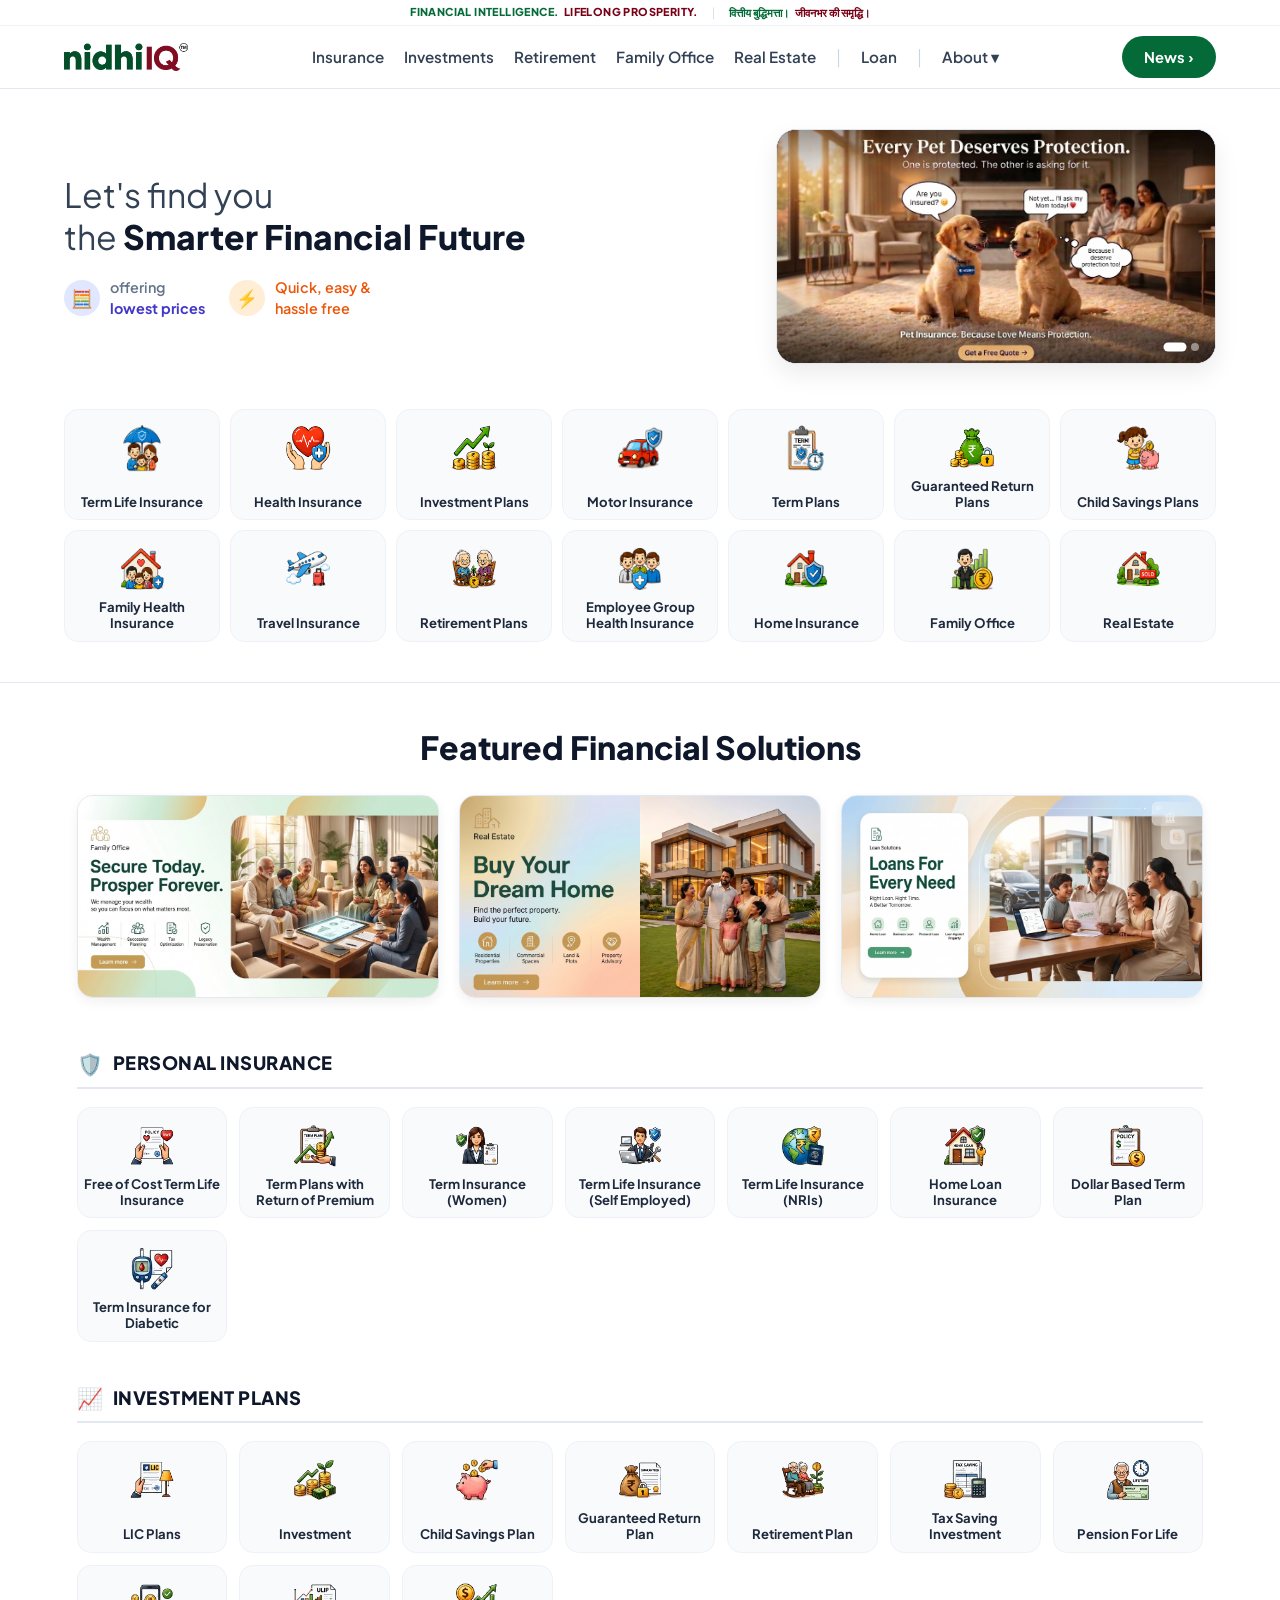
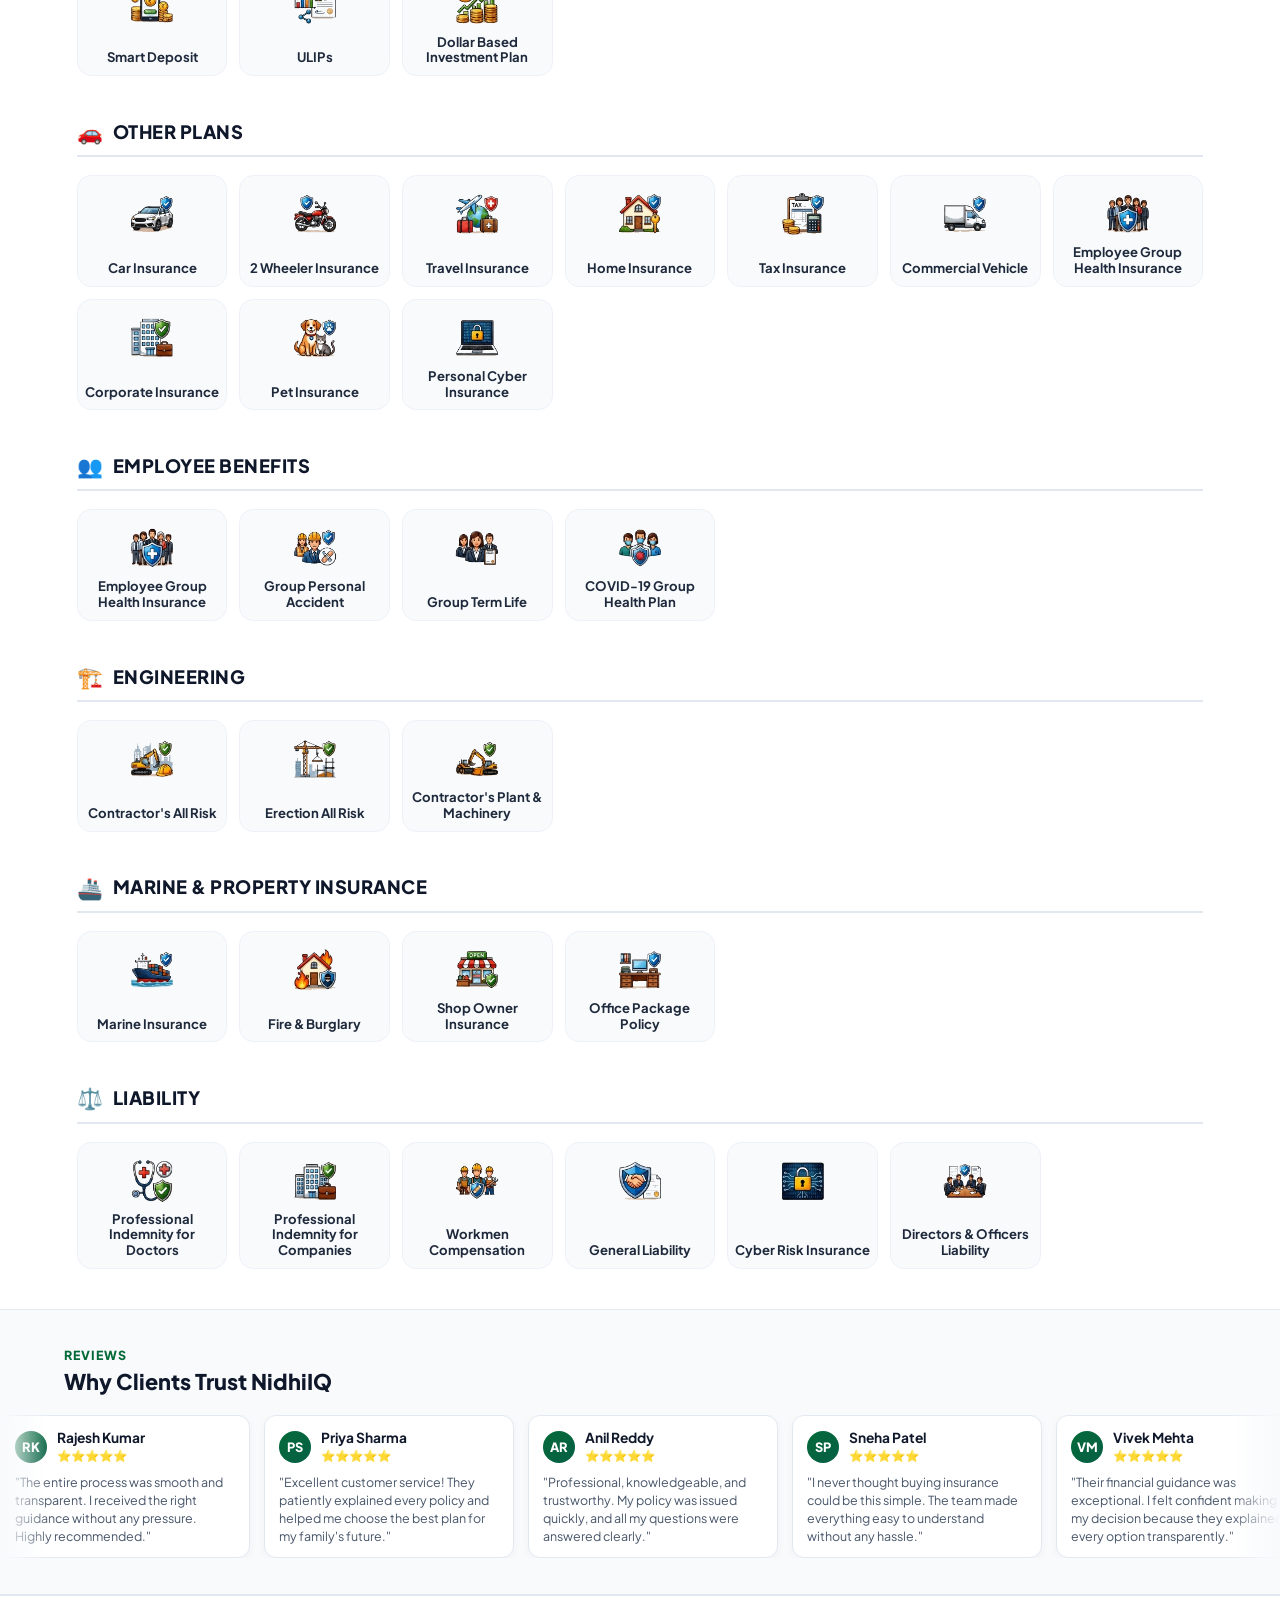
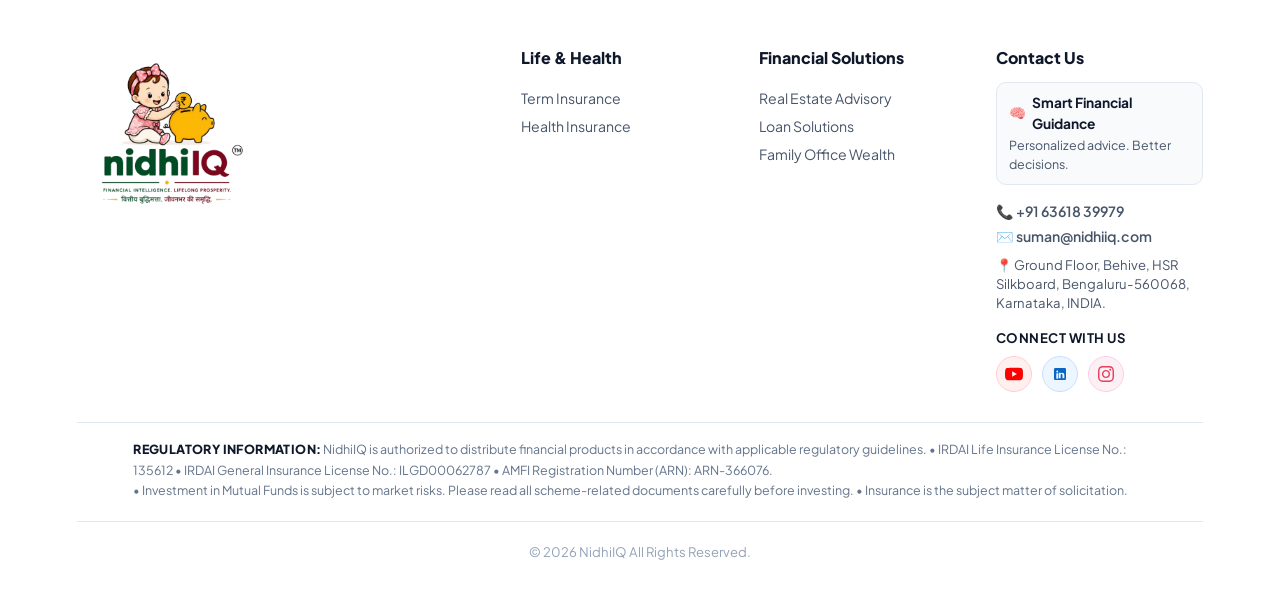
==== commit 4daa3fff: "Update index.html" ====
--- a/index.html
+++ b/index.html
@@ -896,14 +896,35 @@
         </ul>
       </div>
       <div>
-        <h4 style="color:#0f172a; font-weight:800; margin-bottom:14px; font-size:1rem;">Contact</h4>
-        <ul style="list-style:none; font-size:0.88rem; padding:0; margin:0; line-height:1.8;">
-          <li>📞 <a href="tel:+916361839979" style="color:#475569; text-decoration:none;">+91 63618 39979</a></li>
-          <li>✉️ <a href="mailto:suman@nidhiiq.com" style="color:#475569; text-decoration:none;">suman@nidhiiq.com</a>
-          </li>
-          <li style="margin-top:8px; color:#475569; line-height:1.5;">📍 Ground Floor, Behive, HSR Silkboard,
-            Bengaluru-560068, Karnataka, INDIA.</li>
+        <h4 style="color:#0f172a; font-weight:800; margin-bottom:12px; font-size:1rem;">Contact Us</h4>
+        
+        <div style="background:#f8fafc; border:1px solid #e2e8f0; border-radius:10px; padding:10px 12px; margin-bottom:14px;">
+          <div style="font-weight:700; color:#0f172a; font-size:0.86rem; display:flex; align-items:center; gap:6px;">
+            <span>🧠</span> <span>Smart Financial Guidance</span>
+          </div>
+          <div style="font-size:0.78rem; color:#475569; margin-top:2px;">
+            Personalized advice. Better decisions.
+          </div>
+        </div>
+
+        <ul style="list-style:none; font-size:0.88rem; padding:0; margin:0 0 16px 0; line-height:1.8;">
+          <li>📞 <a href="tel:+916361839979" style="color:#475569; text-decoration:none; font-weight:600;">+91 63618 39979</a></li>
+          <li>✉️ <a href="mailto:suman@nidhiiq.com" style="color:#475569; text-decoration:none; font-weight:600;">suman@nidhiiq.com</a></li>
+          <li style="margin-top:6px; color:#475569; line-height:1.45; font-size:0.82rem;">📍 Ground Floor, Behive, HSR Silkboard, Bengaluru-560068, Karnataka, INDIA.</li>
         </ul>
+
+        <div style="font-weight:700; color:#0f172a; font-size:0.82rem; margin-bottom:8px; text-transform:uppercase; letter-spacing:0.5px;">Connect With Us</div>
+        <div style="display:flex; align-items:center; gap:10px;">
+          <a href="https://www.youtube.com/@NidhiIQOfficial" target="_blank" rel="noopener noreferrer" title="YouTube - NidhiIQ Official" style="display:inline-flex; align-items:center; justify-content:center; width:36px; height:36px; border-radius:50%; background:#fff0f0; border:1px solid #ffcdd2; transition:transform 0.2s, background 0.2s; text-decoration:none;">
+            <svg width="18" height="18" viewBox="0 0 24 24" fill="#FF0000"><path d="M23.498 6.186a3.016 3.016 0 0 0-2.122-2.136C19.505 3.545 12 3.545 12 3.545s-7.505 0-9.377.505A3.017 3.017 0 0 0 .502 6.186C0 8.07 0 12 0 12s0 3.93.502 5.814a3.016 3.016 0 0 0 2.122 2.136c1.871.505 9.376.505 9.376.505s7.505 0 9.377-.505a3.015 3.015 0 0 0 2.122-2.136C24 15.93 24 12 24 12s0-3.93-.502-5.814zM9.545 15.568V8.432L15.818 12l-6.273 3.568z"/></svg>
+          </a>
+          <a href="https://www.linkedin.com/in/nidhiiq/" target="_blank" rel="noopener noreferrer" title="LinkedIn - NidhiIQ" style="display:inline-flex; align-items:center; justify-content:center; width:36px; height:36px; border-radius:50%; background:#edf5ff; border:1px solid #c6e0ff; transition:transform 0.2s, background 0.2s; text-decoration:none;">
+            <svg width="16" height="16" viewBox="0 0 24 24" fill="#0A66C2"><path d="M19 3a2 2 0 0 1 2 2v14a2 2 0 0 1-2 2H5a2 2 0 0 1-2-2V5a2 2 0 0 1 2-2h14m-.5 15.5v-5.3a3.26 3.26 0 0 0-3.26-3.26c-.85 0-1.84.52-2.28 1.3v-1.11h-2.79v8.37h2.79v-4.93c0-.77.62-1.4 1.39-1.4a1.4 1.4 0 0 1 1.4 1.4v4.93h2.75M6.46 10.9v8.37H9.25V10.9H6.46M7.86 6.75a1.45 1.45 0 1 0 0 2.9 1.45 1.45 0 0 0 0-2.9z"/></svg>
+          </a>
+          <a href="https://www.instagram.com/nidhiiqofficial/" target="_blank" rel="noopener noreferrer" title="Instagram - NidhiIQ Official" style="display:inline-flex; align-items:center; justify-content:center; width:36px; height:36px; border-radius:50%; background:#fdf0f5; border:1px solid #fbcfe8; transition:transform 0.2s, background 0.2s; text-decoration:none;">
+            <svg width="16" height="16" viewBox="0 0 24 24" fill="#E4405F"><path d="M12 2.163c3.204 0 3.584.012 4.85.07 3.252.148 4.771 1.691 4.919 4.919.058 1.265.069 1.645.069 4.849 0 3.205-.012 3.584-.069 4.849-.149 3.225-1.664 4.771-4.919 4.919-1.266.058-1.644.07-4.85.07-3.204 0-3.584-.012-4.849-.07-3.26-.149-4.771-1.699-4.919-4.92-.058-1.265-.07-1.644-.07-4.849 0-3.204.013-3.583.07-4.849.149-3.227 1.664-4.771 4.919-4.919 1.266-.057 1.645-.069 4.849-.069zm0-2.163c-3.259 0-3.667.014-4.947.072-4.358.2-6.78 2.618-6.98 6.98-.059 1.281-.073 1.689-.073 4.948 0 3.259.014 3.668.072 4.948.2 4.358 2.618 6.78 6.98 6.98 1.281.058 1.689.072 4.948.072 3.259 0 3.668-.014 4.948-.072 4.354-.2 6.782-2.618 6.979-6.98.059-1.28.073-1.689.073-4.948 0-3.259-.014-3.667-.072-4.947-.196-4.354-2.617-6.78-6.979-6.98-1.281-.059-1.69-.073-4.949-.073zm0 5.838c-3.403 0-6.162 2.759-6.162 6.162s2.759 6.163 6.162 6.163 6.162-2.759 6.162-6.163c0-3.403-2.759-6.162-6.162-6.162zm0 10.162c-2.209 0-4-1.79-4-4 0-2.209 1.791-4 4-4s4 1.791 4 4c0 2.21-1.791 4-4 4zm6.406-11.845c-.796 0-1.441.645-1.441 1.44s.645 1.44 1.441 1.44c.795 0 1.439-.645 1.439-1.44s-.644-1.44-1.439-1.44z"/></svg>
+          </a>
+        </div>
       </div>
     </div>
     <!-- Regulatory Information Section -->
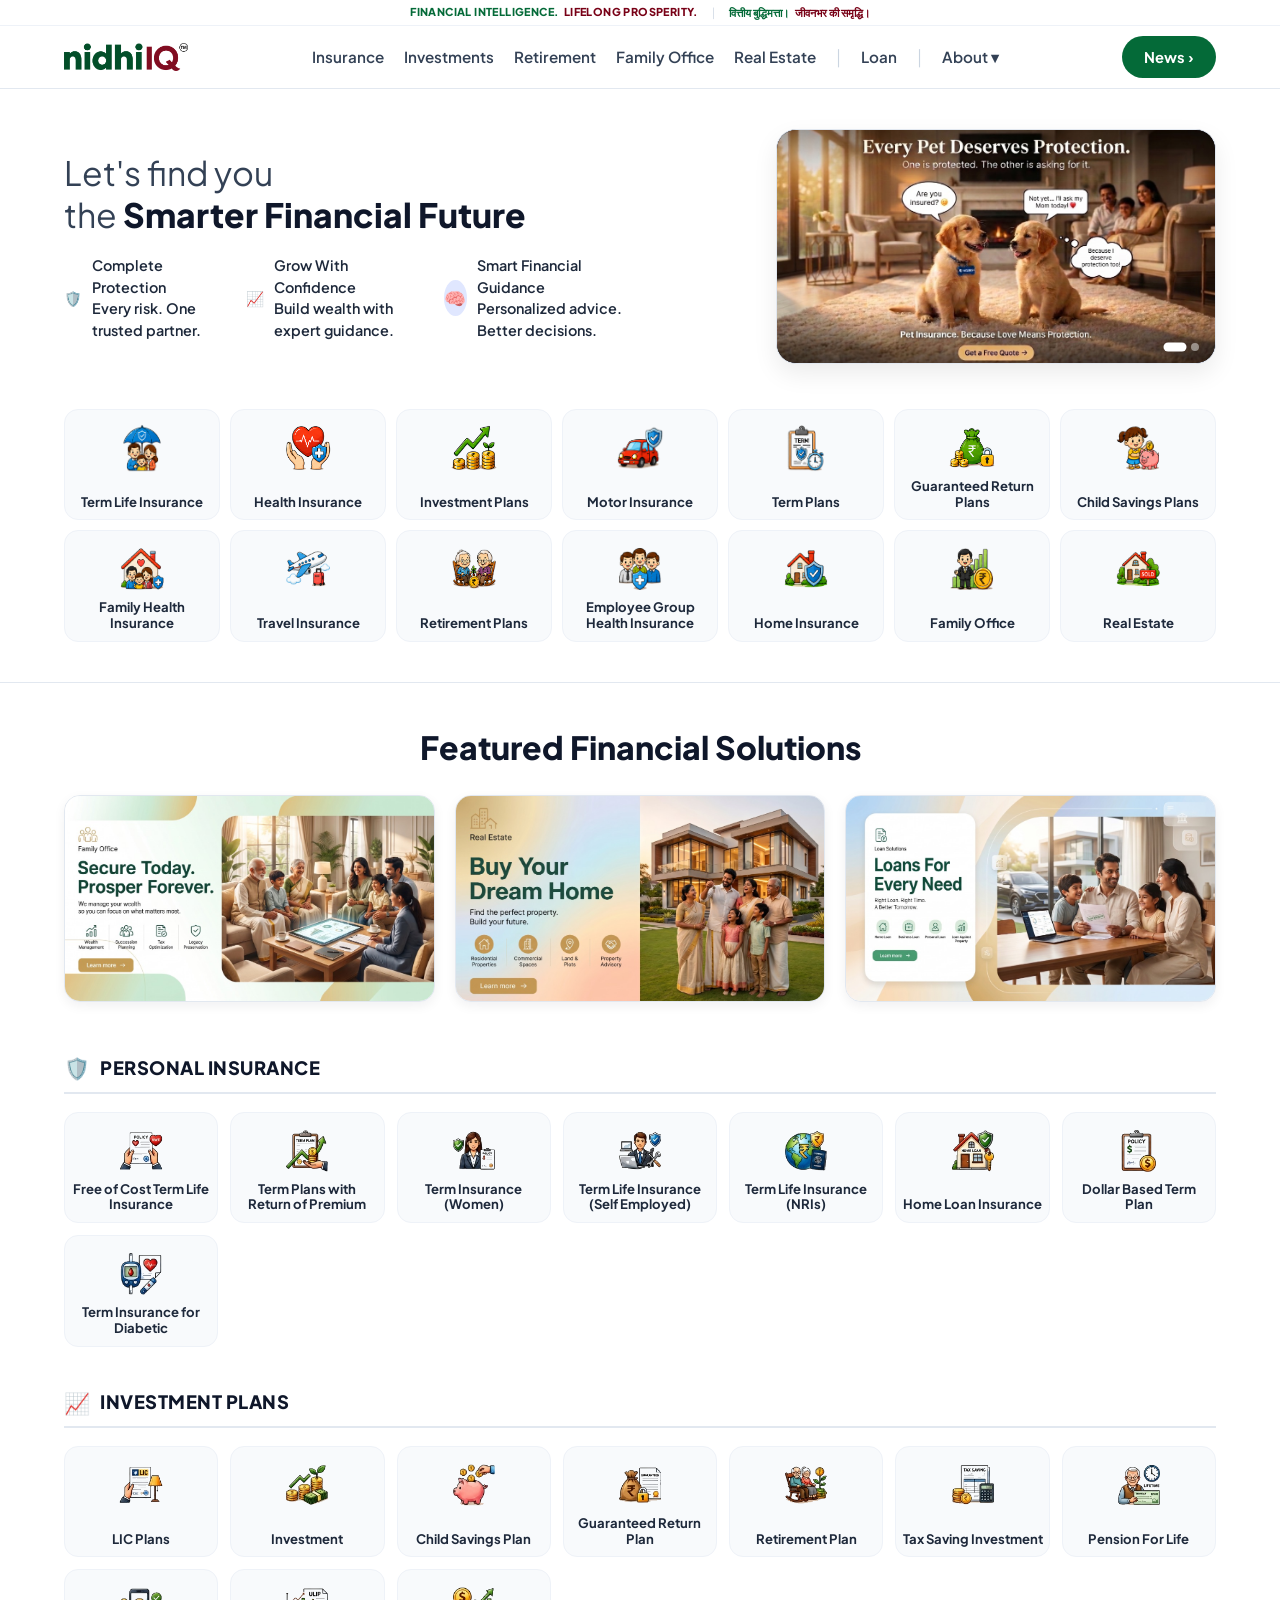
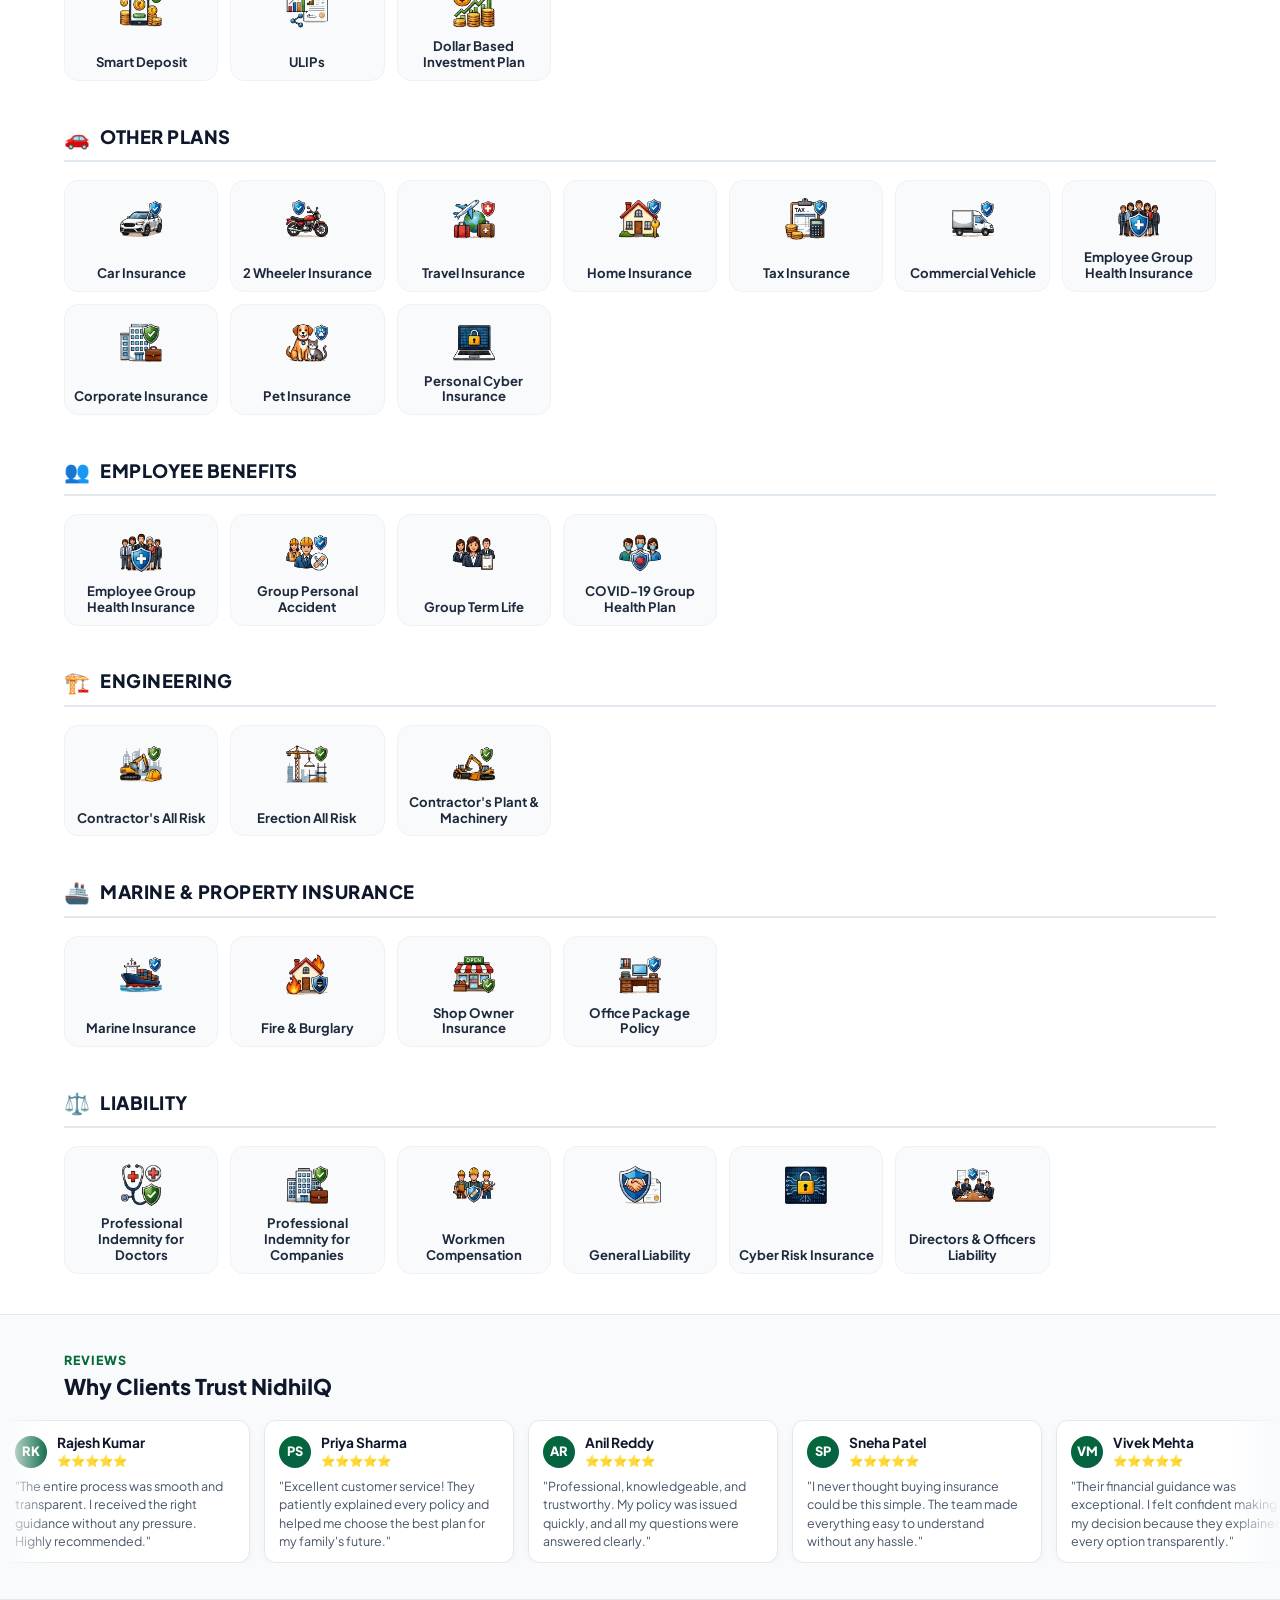
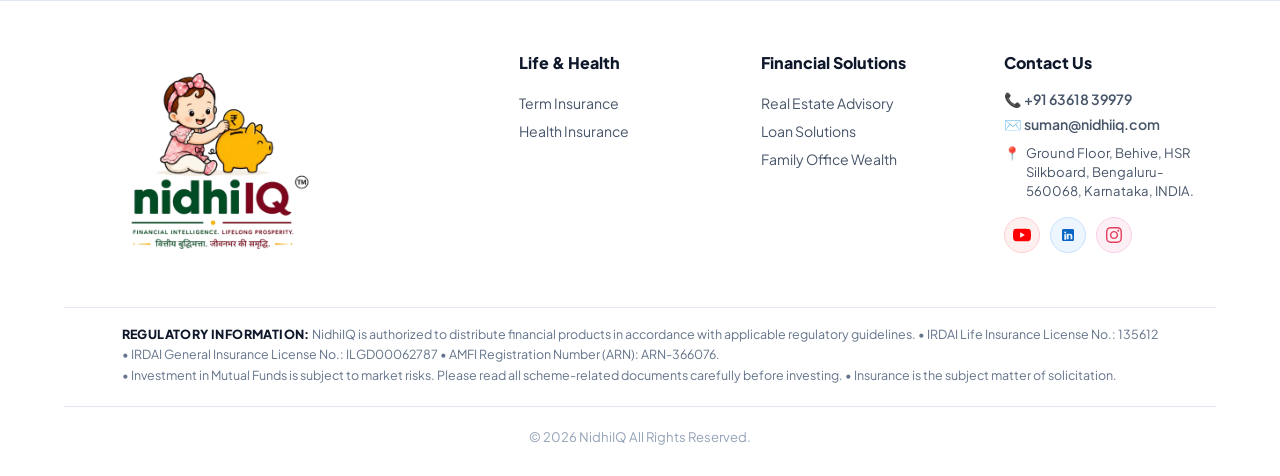
==== commit a8912dcd: "Update index.html" ====
--- a/index.html
+++ b/index.html
@@ -168,12 +168,25 @@
         <h1 class="pb-hero-title">Let's find you<br>the <strong>Smarter Financial Future</strong></h1>
         <div class="pb-sub-bullets">
           <div class="pb-bullet-item">
-            <div class="pb-icon-circle-purple">🧮</div>
-            <span style="color:#64748b;">offering<br><strong style="color:#4338ca;">lowest prices</strong></span>
+            <div class="pb-icon-circle-blue">🛡️</div>
+            <div>
+              <div class="pb-bullet-title">Complete Protection</div>
+              <div class="pb-bullet-sub">Every risk. One trusted partner.</div>
+            </div>
           </div>
           <div class="pb-bullet-item">
-            <div class="pb-icon-circle-orange">⚡</div>
-            <span style="color:#ea580c;">Quick, easy &<br>hassle free</span>
+            <div class="pb-icon-circle-green">📈</div>
+            <div>
+              <div class="pb-bullet-title">Grow With Confidence</div>
+              <div class="pb-bullet-sub">Build wealth with expert guidance.</div>
+            </div>
+          </div>
+          <div class="pb-bullet-item">
+            <div class="pb-icon-circle-purple">🧠</div>
+            <div>
+              <div class="pb-bullet-title">Smart Financial Guidance</div>
+              <div class="pb-bullet-sub">Personalized advice. Better decisions.</div>
+            </div>
           </div>
         </div>
       </div>
@@ -289,7 +302,7 @@
   </section>
 
   <!-- Featured Solutions Section: 3 IN A ROW BANNERS -->
-  <section id="featured-solutions" style="max-width:1350px; margin:40px auto; padding:0 6%;">
+  <section id="featured-solutions" style="max-width:1350px; margin:40px auto; padding:0 5%;">
     <div style="text-align:center; margin-bottom:24px;">
       <h2 style="font-size:2rem; font-weight:800; color:#0f172a;">Featured Financial Solutions</h2>
     </div>
@@ -315,7 +328,7 @@
 
 
   <!-- Categorized Products Section (Placed After Featured Financial Solutions) -->
-  <section id="categorized-products" style="max-width:1350px; margin:50px auto 30px; padding:0 6%;">
+  <section id="categorized-products" style="max-width:1350px; margin:50px auto 30px; padding:0 5%;">
     <!-- Category: PERSONAL INSURANCE -->
     <div style="margin-bottom:40px;">
       <div
@@ -868,12 +881,12 @@
   </section>
 
   <!-- Footer (Tail Section) -->
-  <footer style="background:#ffffff; color:#334155; padding:50px 6% 30px; border-top:1px solid #e2e8f0;">
+  <footer style="background:#ffffff; color:#334155; padding:50px 5% 30px; border-top:1px solid #e2e8f0;">
     <div
       style="display:grid; grid-template-columns:2fr repeat(3, 1fr); gap:30px; max-width:1350px; margin:0 auto 30px;">
       <div>
         <img src="/static/images/nidhiiq_footer_logo.png?v=3" alt="NidhiIQ Footer Logo"
-          style="height: 175px; width: auto; object-fit: contain;">
+          style="height: 220px; width: auto; object-fit: contain; margin-left: 36px;">
       </div>
       <div>
         <h4 style="color:#0f172a; font-weight:800; margin-bottom:14px; font-size:1rem;">Life & Health</h4>
@@ -897,23 +910,16 @@
       </div>
       <div>
         <h4 style="color:#0f172a; font-weight:800; margin-bottom:12px; font-size:1rem;">Contact Us</h4>
-        
-        <div style="background:#f8fafc; border:1px solid #e2e8f0; border-radius:10px; padding:10px 12px; margin-bottom:14px;">
-          <div style="font-weight:700; color:#0f172a; font-size:0.86rem; display:flex; align-items:center; gap:6px;">
-            <span>🧠</span> <span>Smart Financial Guidance</span>
-          </div>
-          <div style="font-size:0.78rem; color:#475569; margin-top:2px;">
-            Personalized advice. Better decisions.
-          </div>
-        </div>
 
         <ul style="list-style:none; font-size:0.88rem; padding:0; margin:0 0 16px 0; line-height:1.8;">
           <li>📞 <a href="tel:+916361839979" style="color:#475569; text-decoration:none; font-weight:600;">+91 63618 39979</a></li>
           <li>✉️ <a href="mailto:suman@nidhiiq.com" style="color:#475569; text-decoration:none; font-weight:600;">suman@nidhiiq.com</a></li>
-          <li style="margin-top:6px; color:#475569; line-height:1.45; font-size:0.82rem;">📍 Ground Floor, Behive, HSR Silkboard, Bengaluru-560068, Karnataka, INDIA.</li>
+          <li style="display:flex; align-items:flex-start; gap:6px; margin-top:6px; color:#475569; line-height:1.45; font-size:0.82rem;">
+            <span style="flex-shrink:0;">📍</span>
+            <span>Ground Floor, Behive, HSR Silkboard, Bengaluru-560068, Karnataka, INDIA.</span>
+          </li>
         </ul>
 
-        <div style="font-weight:700; color:#0f172a; font-size:0.82rem; margin-bottom:8px; text-transform:uppercase; letter-spacing:0.5px;">Connect With Us</div>
         <div style="display:flex; align-items:center; gap:10px;">
           <a href="https://www.youtube.com/@NidhiIQOfficial" target="_blank" rel="noopener noreferrer" title="YouTube - NidhiIQ Official" style="display:inline-flex; align-items:center; justify-content:center; width:36px; height:36px; border-radius:50%; background:#fff0f0; border:1px solid #ffcdd2; transition:transform 0.2s, background 0.2s; text-decoration:none;">
             <svg width="18" height="18" viewBox="0 0 24 24" fill="#FF0000"><path d="M23.498 6.186a3.016 3.016 0 0 0-2.122-2.136C19.505 3.545 12 3.545 12 3.545s-7.505 0-9.377.505A3.017 3.017 0 0 0 .502 6.186C0 8.07 0 12 0 12s0 3.93.502 5.814a3.016 3.016 0 0 0 2.122 2.136c1.871.505 9.376.505 9.376.505s7.505 0 9.377-.505a3.015 3.015 0 0 0 2.122-2.136C24 15.93 24 12 24 12s0-3.93-.502-5.814zM9.545 15.568V8.432L15.818 12l-6.273 3.568z"/></svg>
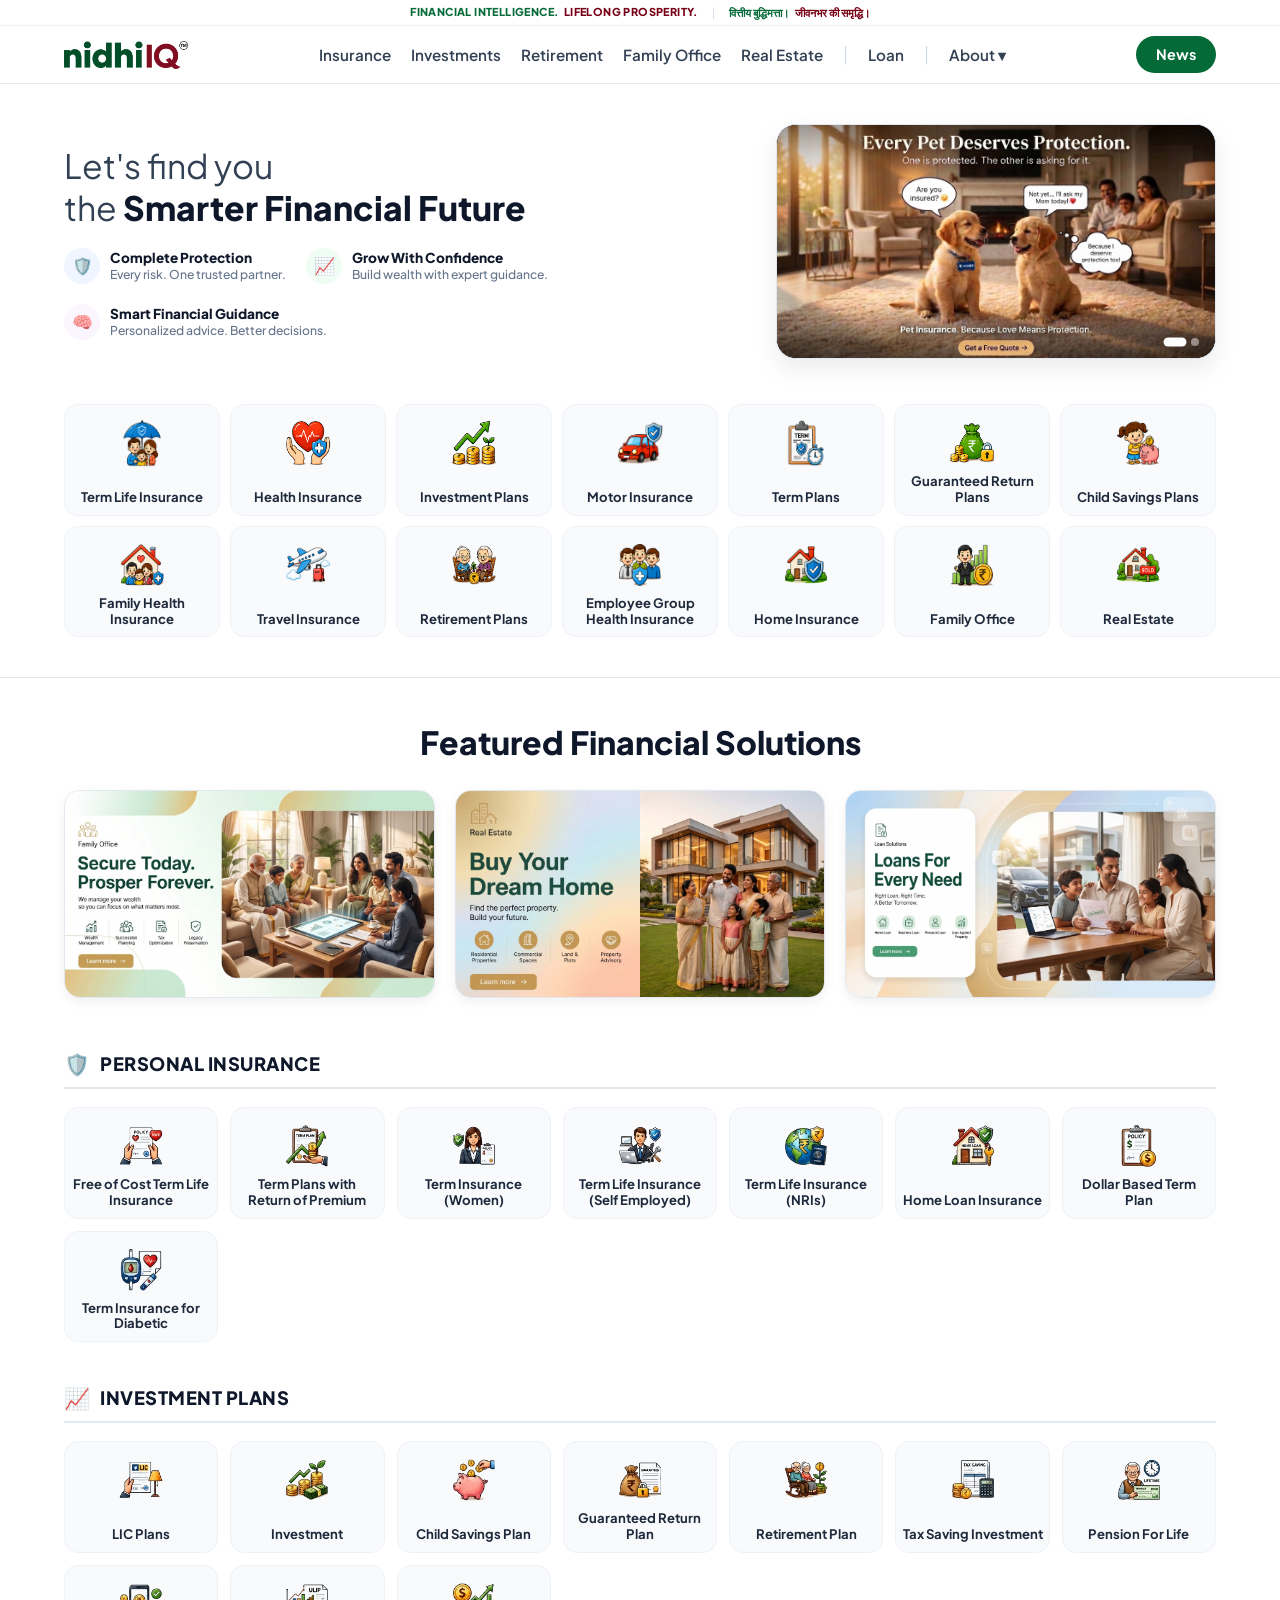
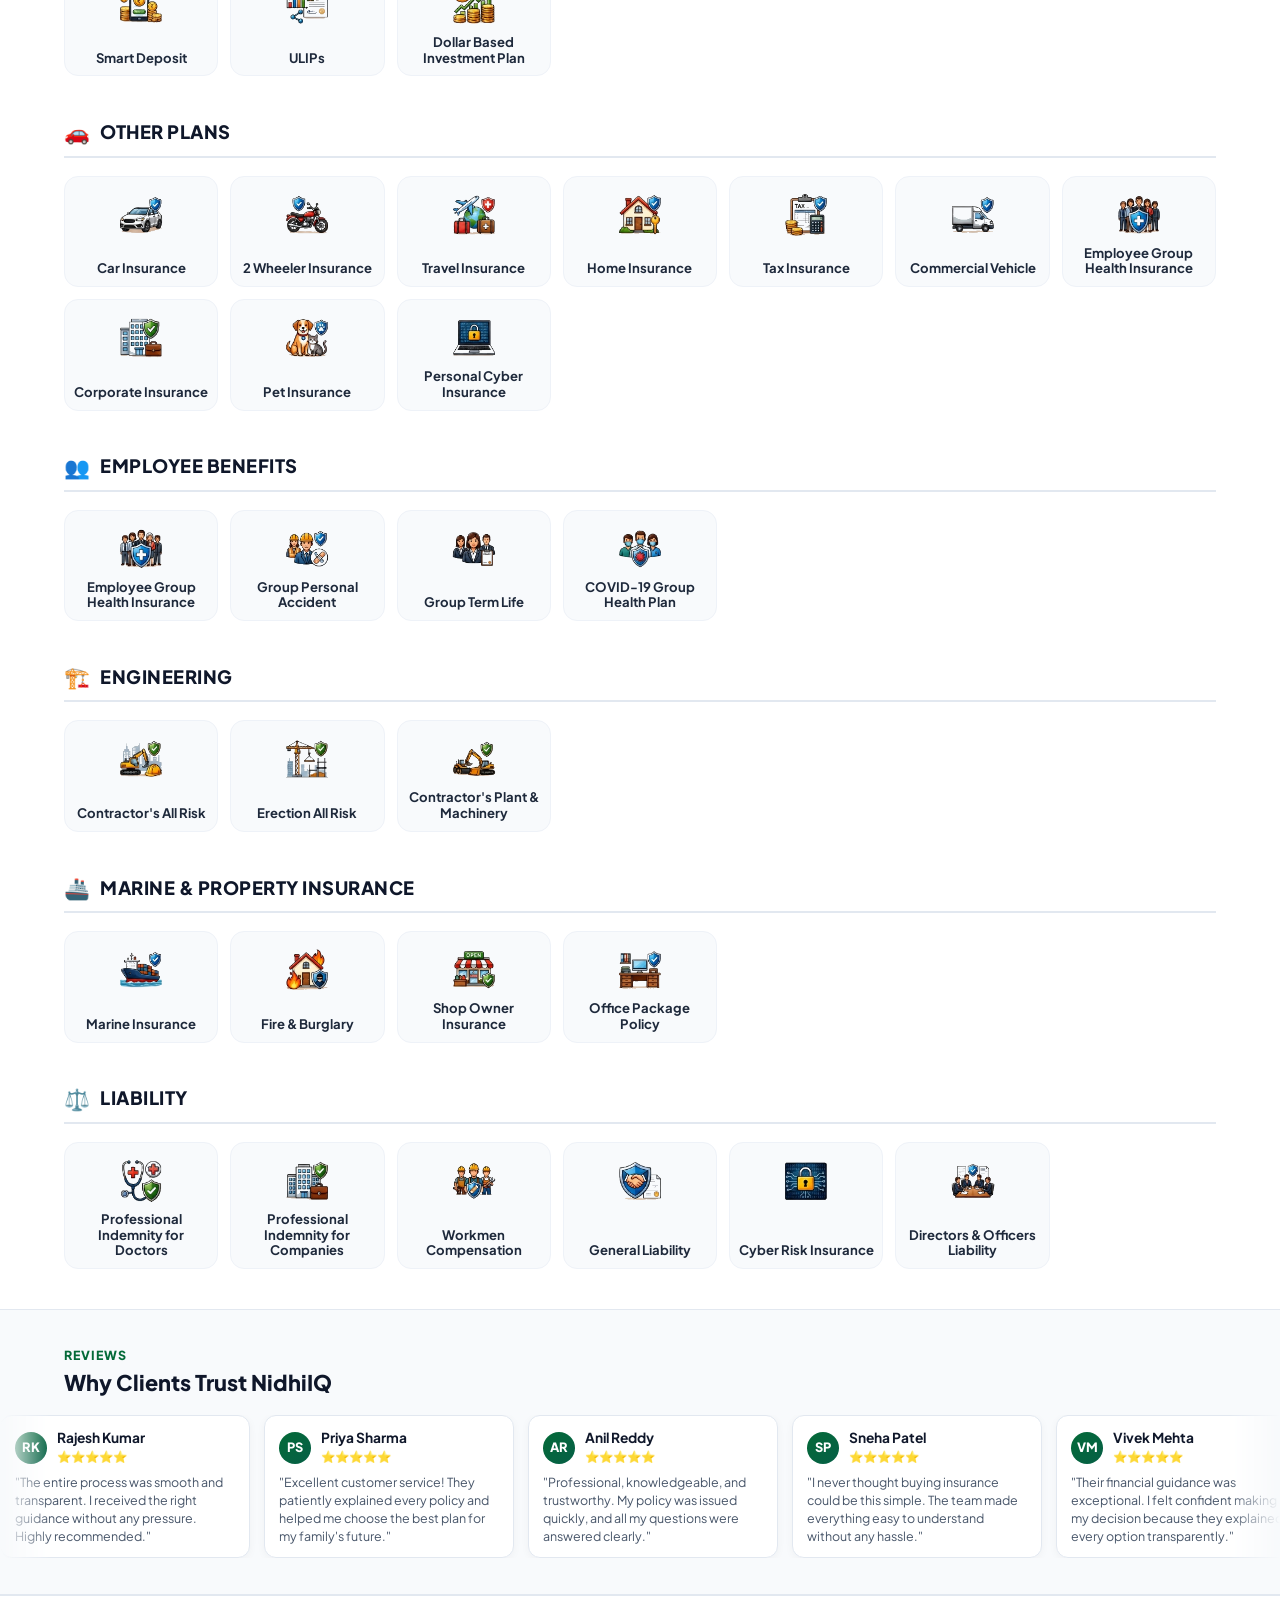
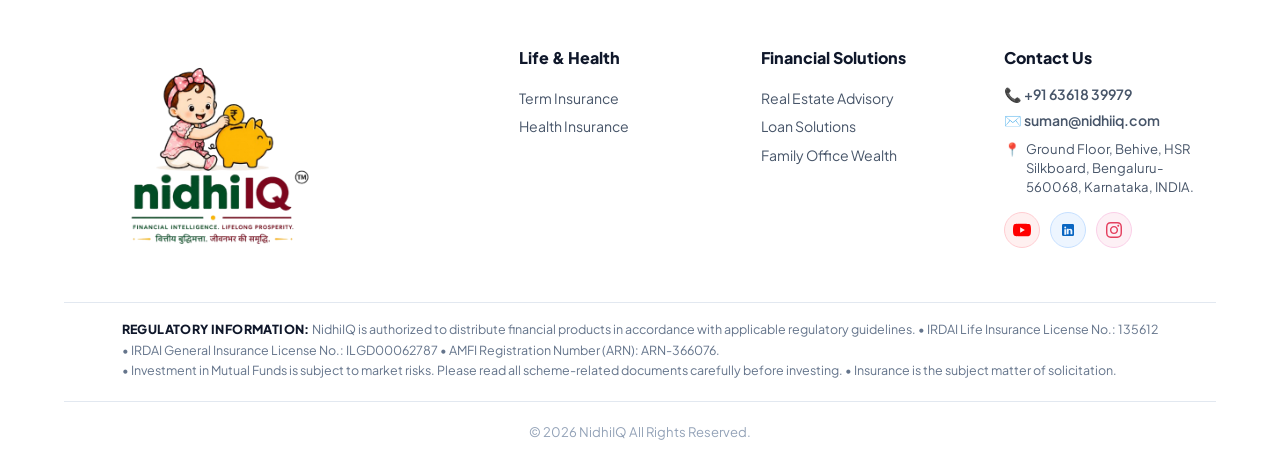
==== commit 8d17d8b7: "Update index.html" ====
--- a/index.html
+++ b/index.html
@@ -86,14 +86,15 @@
     .btn-in-news {
       background: #046a38;
       color: #ffffff !important;
-      padding: 10px 22px;
+      padding: 8px 20px;
       border-radius: 30px;
       font-weight: 700;
-      font-size: 0.92rem;
+      font-size: 0.90rem;
       text-decoration: none;
       display: inline-flex;
       align-items: center;
-      gap: 6px;
+      justify-content: center;
+      white-space: nowrap;
       transition: background 0.2s, transform 0.2s;
       border: none;
       cursor: pointer;
@@ -151,11 +152,11 @@
             ▾</a></li>
       </ul>
 
-      <!-- 'News ›' Green Pill Button linking to YouTube -->
-      <div>
+      <!-- 'News' Green Pill Button linking to YouTube -->
+      <div class="nidhi-news-wrap">
         <a href="https://www.youtube.com/@NidhiIQOfficial" target="_blank" rel="noopener noreferrer"
           class="btn-in-news">
-          News ›
+          News
         </a>
       </div>
     </div>
--- a/static/css/main.css
+++ b/static/css/main.css
@@ -112,40 +112,69 @@
 
 .pb-sub-bullets {
   display: flex;
-  gap: 24px;
-  align-items: center;
+  gap: 20px;
+  align-items: center;
+  flex-wrap: wrap;
 }
 
 .pb-bullet-item {
   display: flex;
   align-items: center;
   gap: 10px;
-  font-size: 0.9rem;
-  font-weight: 600;
+  text-align: left;
+}
+
+.pb-bullet-title {
+  font-weight: 800;
+  color: #0f172a;
+  font-size: 0.85rem;
+  line-height: 1.2;
+}
+
+.pb-bullet-sub {
+  font-size: 0.76rem;
+  color: #64748b;
+  font-weight: 500;
+  line-height: 1.2;
+}
+
+.pb-icon-circle-blue {
+  width: 36px;
+  height: 36px;
+  border-radius: 50%;
+  background: #eff6ff;
+  color: #2563eb;
+  display: flex;
+  align-items: center;
+  justify-content: center;
+  font-size: 1.05rem;
+  flex-shrink: 0;
+}
+
+.pb-icon-circle-green {
+  width: 36px;
+  height: 36px;
+  border-radius: 50%;
+  background: #f0fdf4;
+  color: #16a34a;
+  display: flex;
+  align-items: center;
+  justify-content: center;
+  font-size: 1.05rem;
+  flex-shrink: 0;
 }
 
 .pb-icon-circle-purple {
   width: 36px;
   height: 36px;
   border-radius: 50%;
-  background: #e0e7ff;
-  color: #4338ca;
-  display: flex;
-  align-items: center;
-  justify-content: center;
-  font-size: 1.1rem;
-}
-
-.pb-icon-circle-orange {
-  width: 36px;
-  height: 36px;
-  border-radius: 50%;
-  background: #ffedd5;
-  color: #ea580c;
-  display: flex;
-  align-items: center;
-  justify-content: center;
-  font-size: 1.1rem;
+  background: #faf5ff;
+  color: #9333ea;
+  display: flex;
+  align-items: center;
+  justify-content: center;
+  font-size: 1.05rem;
+  flex-shrink: 0;
 }
 
 /* Compact Hero Slider (Slideover Carousel) */
@@ -635,26 +664,43 @@
     width: 100%;
     order: 3;
     padding: 6px 2px;
-    gap: 14px !important;
+    gap: 16px !important;
     -webkit-overflow-scrolling: touch;
+    scrollbar-width: none;
+    -ms-overflow-style: none;
+  }
+  .nidhi-header-menu::-webkit-scrollbar {
+    display: none;
   }
   .nidhi-nav-divider {
     display: none;
   }
   .pb-hero-container {
     grid-template-columns: 1fr;
-    gap: 24px;
-    padding: 24px 4% 16px;
+    gap: 20px;
+    padding: 20px 4% 16px;
     text-align: center;
   }
   .pb-hero-title {
-    font-size: 1.75rem !important;
+    font-size: 1.65rem !important;
     line-height: 1.25 !important;
     margin-bottom: 16px !important;
   }
   .pb-sub-bullets {
-    justify-content: center !important;
-    gap: 16px !important;
+    flex-direction: column !important;
+    align-items: flex-start !important;
+    gap: 12px !important;
+    max-width: 320px;
+    margin: 12px auto 0 !important;
+  }
+  .pb-bullet-item {
+    width: 100%;
+  }
+  .hero-slider-wrapper {
+    max-width: 100% !important;
+    height: 210px !important;
+    margin: 0 auto !important;
+    border-radius: 16px !important;
   }
   .pb-grid-7col {
     grid-template-columns: repeat(3, 1fr) !important;
@@ -674,9 +720,30 @@
     text-align: center !important;
     gap: 24px !important;
   }
+  footer img {
+    margin-left: 0 !important;
+    max-height: 160px !important;
+    margin: 0 auto !important;
+    display: block !important;
+  }
+  footer ul {
+    display: flex;
+    flex-direction: column;
+    align-items: center;
+  }
+  footer li[style*="display:flex"] {
+    justify-content: center !important;
+    text-align: left !important;
+  }
+  footer div[style*="display:flex; align-items:center; gap:10px;"] {
+    justify-content: center !important;
+  }
 }
 
 @media (max-width: 480px) {
+  .pb-hero-title {
+    font-size: 1.45rem !important;
+  }
   .pb-grid-7col {
     grid-template-columns: repeat(3, 1fr) !important;
     gap: 8px !important;
@@ -687,17 +754,17 @@
   }
   .pb-card-7col {
     padding: 10px 4px 8px !important;
-    min-height: 120px !important;
+    min-height: 115px !important;
     border-radius: 12px !important;
   }
   .pb-card-icon-img {
-    width: 42px !important;
-    height: 42px !important;
+    width: 40px !important;
+    height: 40px !important;
     margin-top: 2px !important;
-    margin-bottom: 6px !important;
+    margin-bottom: 4px !important;
   }
   .pb-card-7col-title {
-    font-size: 0.74rem !important;
+    font-size: 0.72rem !important;
     line-height: 1.2 !important;
   }
   .modal-content-enquire {
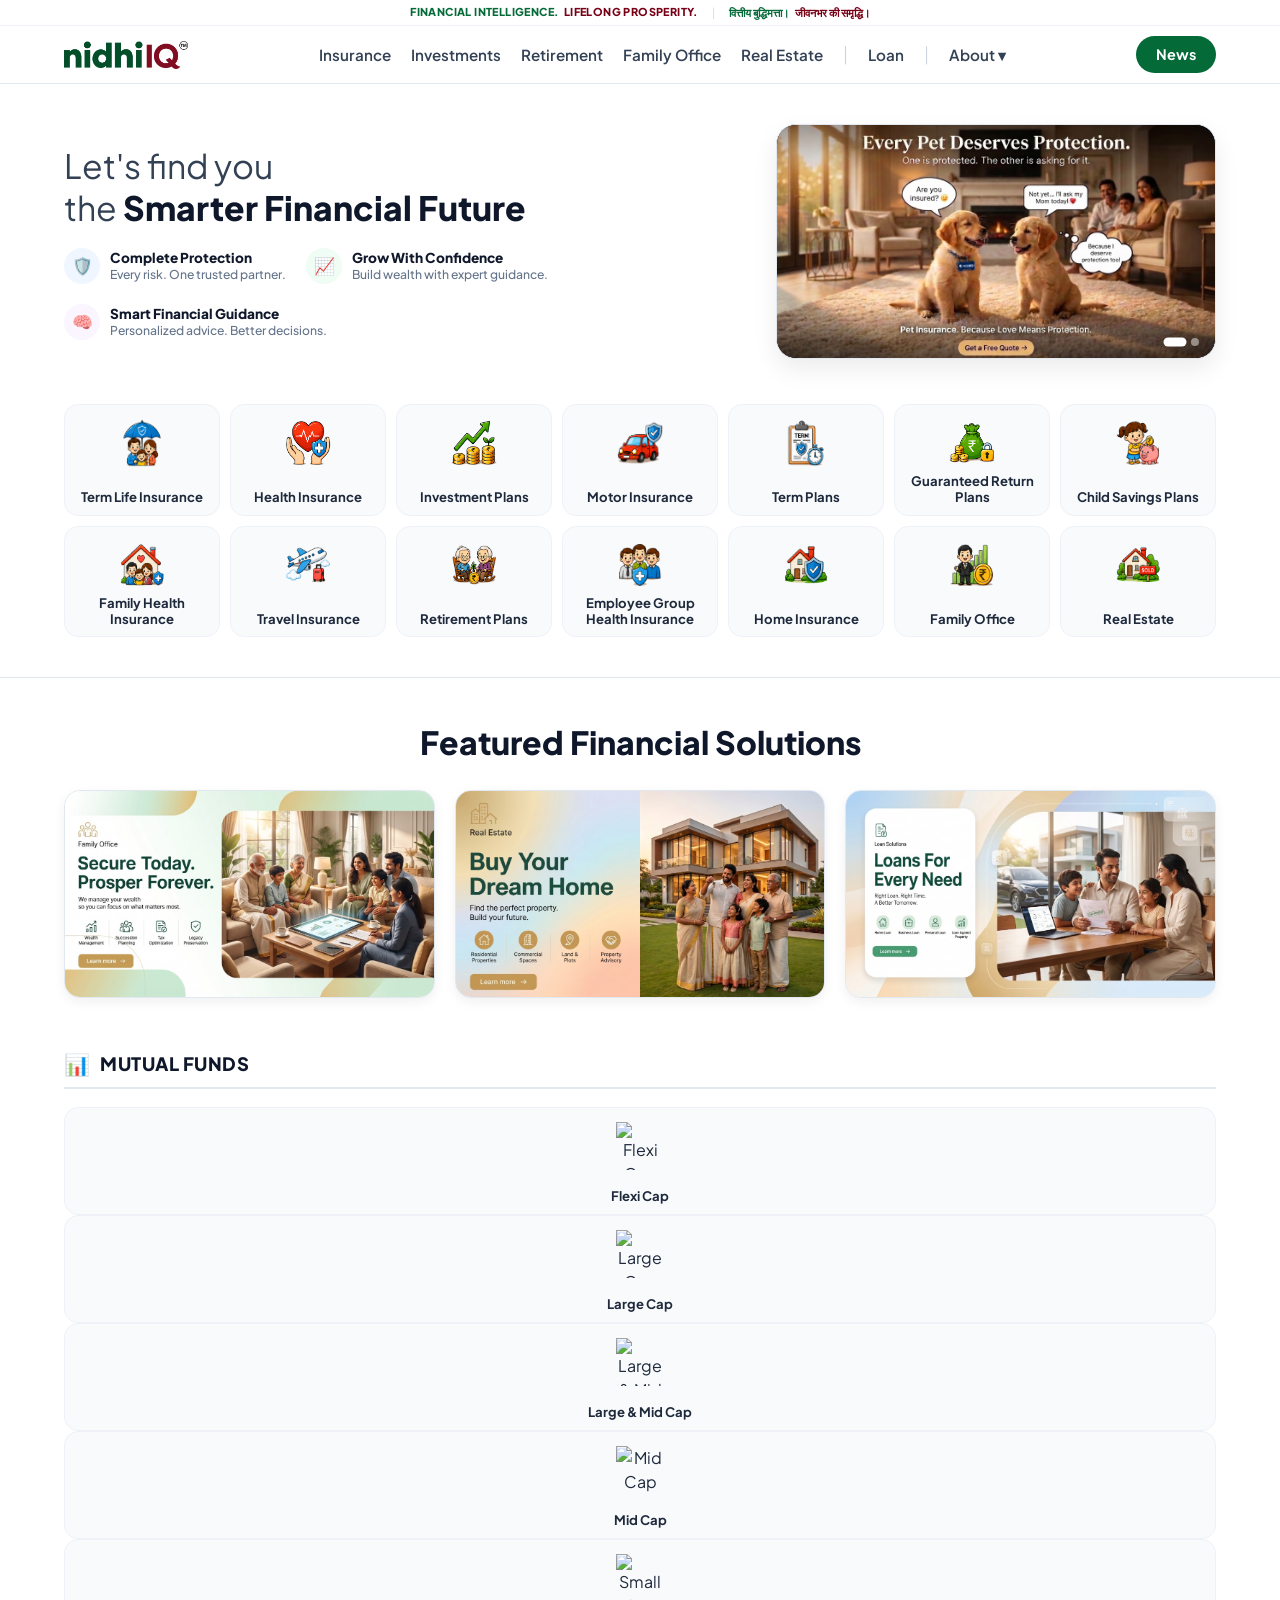
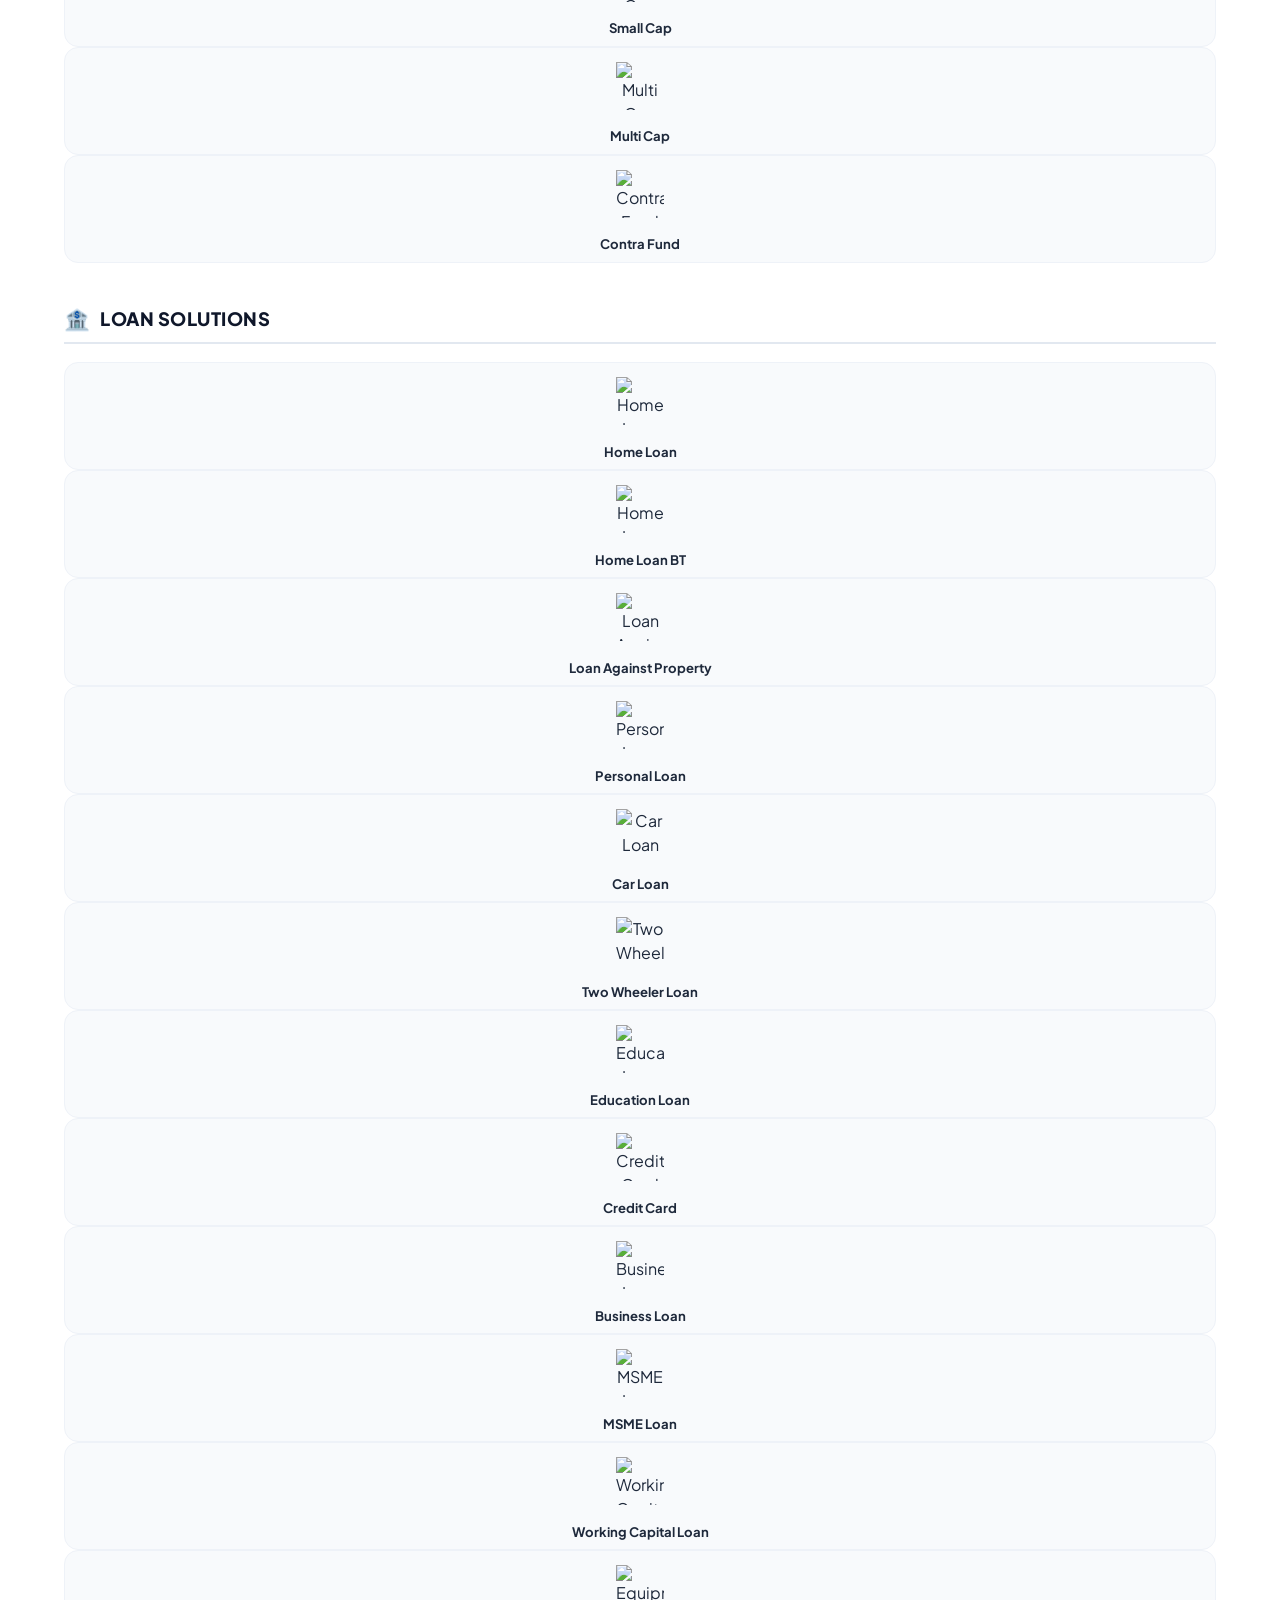
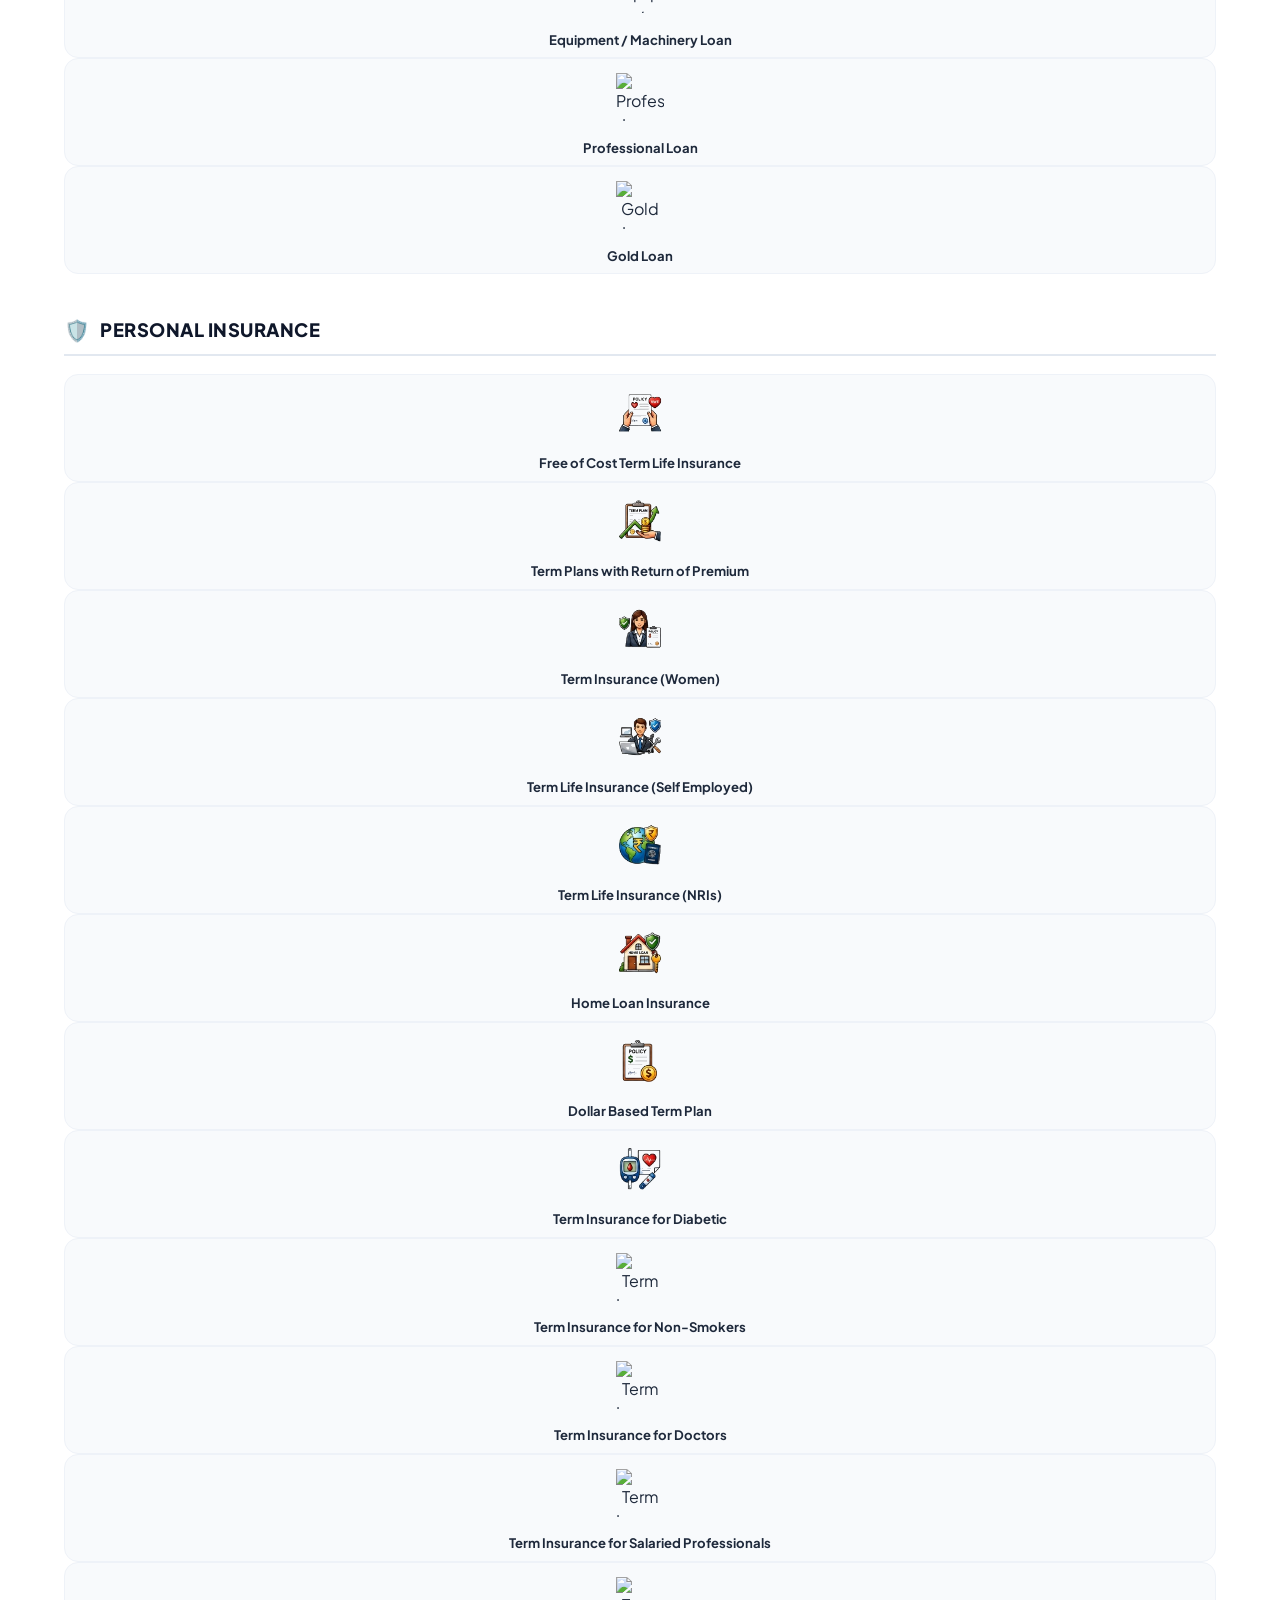
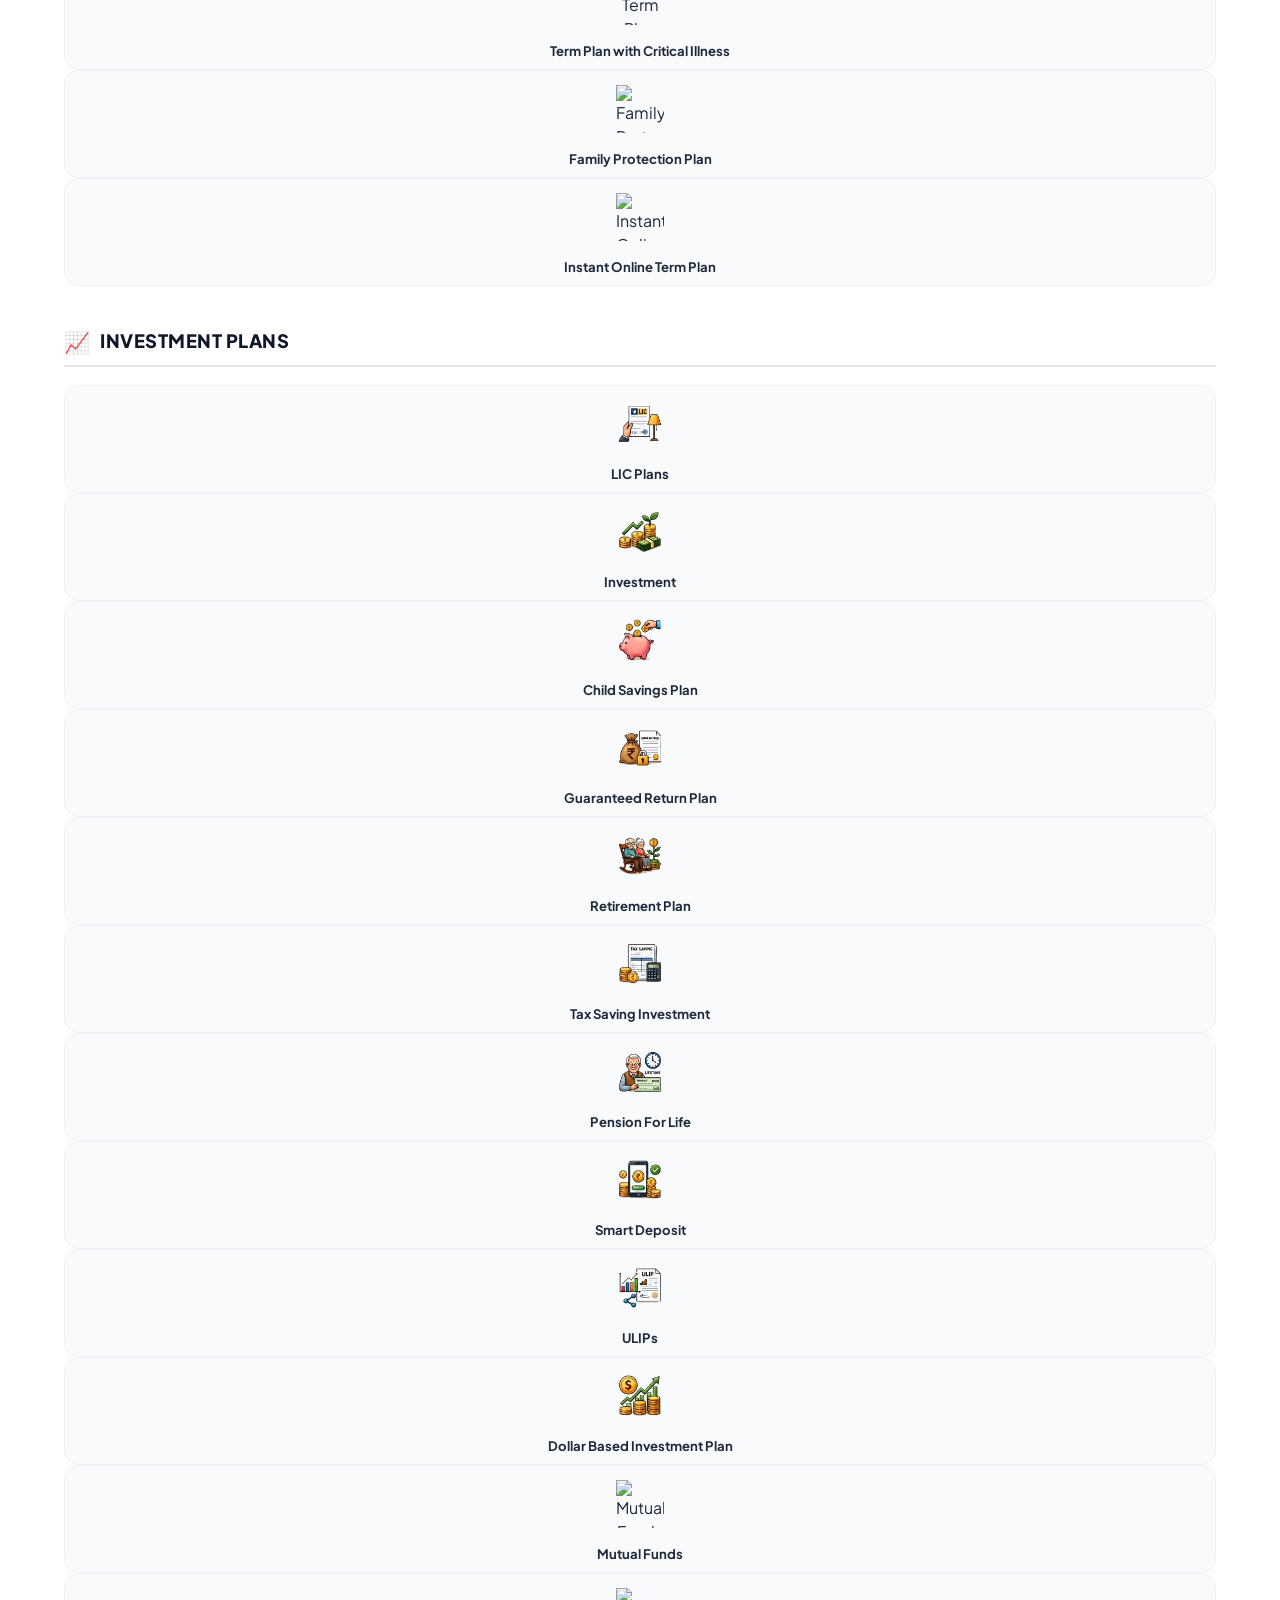
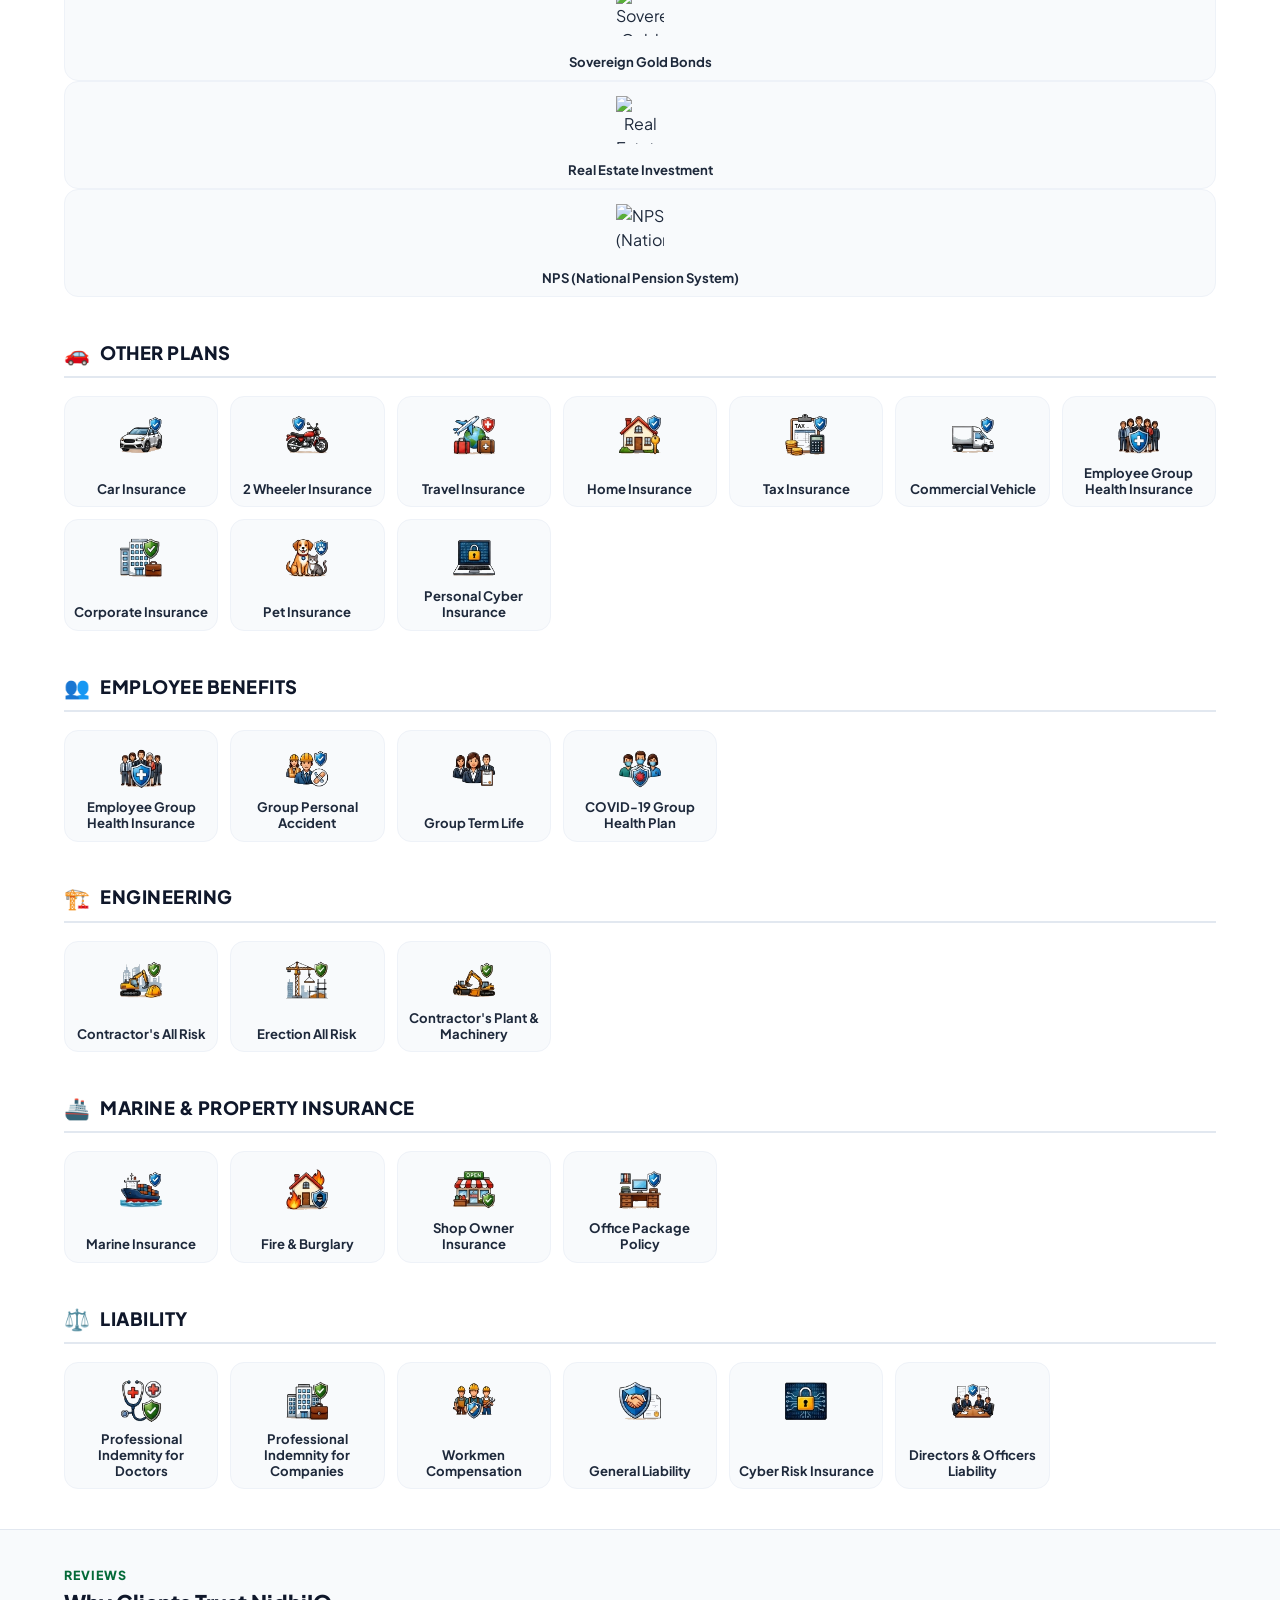
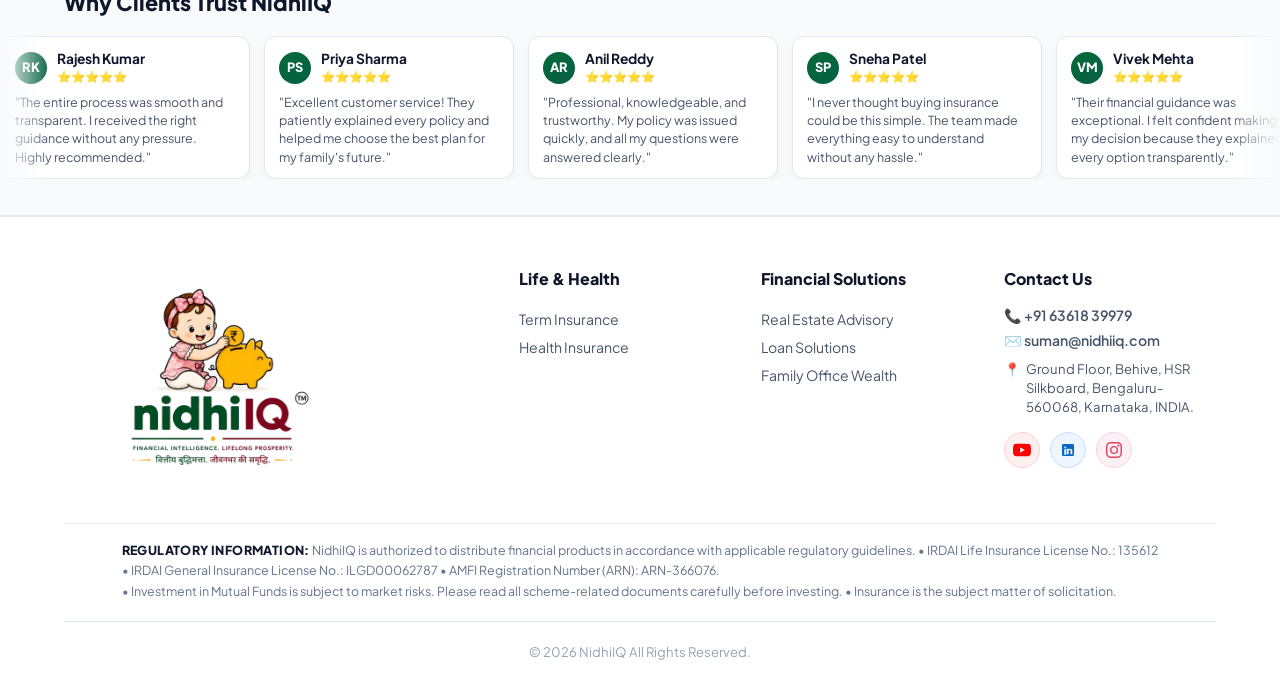
==== commit 23576a71: "Update index.html" ====
--- a/index.html
+++ b/index.html
@@ -328,300 +328,402 @@
   </section>
 
 
+  
+  
+  
+  
   <!-- Categorized Products Section (Placed After Featured Financial Solutions) -->
   <section id="categorized-products" style="max-width:1350px; margin:50px auto 30px; padding:0 5%;">
+    <!-- Category: MUTUAL FUNDS -->
+    <div style="margin-bottom:40px;">
+      <div style="display:flex; align-items:center; gap:10px; margin-bottom:18px; border-bottom:2px solid #e2e8f0; padding-bottom:8px;">
+        <span style="font-size:1.3rem;">📊</span>
+        <h3 style="font-size:1.15rem; font-weight:800; color:#0f172a; letter-spacing:0.5px; margin:0;">MUTUAL FUNDS</h3>
+      </div>
+      <div class="cat-grid-7col">
+        <div class="pb-card-7col" onclick="App.openEnquireModal('Flexi Cap')">
+          <img src="/static/images/mutual_funds_icons/flexi_cap.png?v=3" alt="Flexi Cap" class="pb-card-icon-img">
+          <div class="pb-card-7col-title">Flexi Cap</div>
+        </div>
+        <div class="pb-card-7col" onclick="App.openEnquireModal('Large Cap')">
+          <img src="/static/images/mutual_funds_icons/large_cap.png?v=3" alt="Large Cap" class="pb-card-icon-img">
+          <div class="pb-card-7col-title">Large Cap</div>
+        </div>
+        <div class="pb-card-7col" onclick="App.openEnquireModal('Large & Mid Cap')">
+          <img src="/static/images/mutual_funds_icons/large_and_mid_cap.png?v=3" alt="Large & Mid Cap" class="pb-card-icon-img">
+          <div class="pb-card-7col-title">Large &amp; Mid Cap</div>
+        </div>
+        <div class="pb-card-7col" onclick="App.openEnquireModal('Mid Cap')">
+          <img src="/static/images/mutual_funds_icons/mid_cap.png?v=3" alt="Mid Cap" class="pb-card-icon-img">
+          <div class="pb-card-7col-title">Mid Cap</div>
+        </div>
+        <div class="pb-card-7col" onclick="App.openEnquireModal('Small Cap')">
+          <img src="/static/images/mutual_funds_icons/small_cap.png?v=3" alt="Small Cap" class="pb-card-icon-img">
+          <div class="pb-card-7col-title">Small Cap</div>
+        </div>
+        <div class="pb-card-7col" onclick="App.openEnquireModal('Multi Cap')">
+          <img src="/static/images/mutual_funds_icons/multi_cap.png?v=3" alt="Multi Cap" class="pb-card-icon-img">
+          <div class="pb-card-7col-title">Multi Cap</div>
+        </div>
+        <div class="pb-card-7col" onclick="App.openEnquireModal('Contra Fund')">
+          <img src="/static/images/mutual_funds_icons/contra_fund.png?v=3" alt="Contra Fund" class="pb-card-icon-img">
+          <div class="pb-card-7col-title">Contra Fund</div>
+        </div>
+      </div>
+    </div>
+    <!-- Category: LOAN SOLUTIONS -->
+    <div style="margin-bottom:40px;">
+      <div style="display:flex; align-items:center; gap:10px; margin-bottom:18px; border-bottom:2px solid #e2e8f0; padding-bottom:8px;">
+        <span style="font-size:1.3rem;">🏦</span>
+        <h3 style="font-size:1.15rem; font-weight:800; color:#0f172a; letter-spacing:0.5px; margin:0;">LOAN SOLUTIONS</h3>
+      </div>
+      <div class="cat-grid-7col">
+        <div class="pb-card-7col" onclick="App.openEnquireModal('Home Loan')">
+          <img src="/static/images/loan_icons/home_loan.png?v=3" alt="Home Loan" class="pb-card-icon-img">
+          <div class="pb-card-7col-title">Home Loan</div>
+        </div>
+        <div class="pb-card-7col" onclick="App.openEnquireModal('Home Loan BT')">
+          <img src="/static/images/loan_icons/home_loan_bt.png?v=3" alt="Home Loan BT" class="pb-card-icon-img">
+          <div class="pb-card-7col-title">Home Loan BT</div>
+        </div>
+        <div class="pb-card-7col" onclick="App.openEnquireModal('Loan Against Property')">
+          <img src="/static/images/loan_icons/loan_against_property.png?v=3" alt="Loan Against Property" class="pb-card-icon-img">
+          <div class="pb-card-7col-title">Loan Against Property</div>
+        </div>
+        <div class="pb-card-7col" onclick="App.openEnquireModal('Personal Loan')">
+          <img src="/static/images/loan_icons/personal_loan.png?v=3" alt="Personal Loan" class="pb-card-icon-img">
+          <div class="pb-card-7col-title">Personal Loan</div>
+        </div>
+        <div class="pb-card-7col" onclick="App.openEnquireModal('Car Loan')">
+          <img src="/static/images/loan_icons/car_loan.png?v=3" alt="Car Loan" class="pb-card-icon-img">
+          <div class="pb-card-7col-title">Car Loan</div>
+        </div>
+        <div class="pb-card-7col" onclick="App.openEnquireModal('Two Wheeler Loan')">
+          <img src="/static/images/loan_icons/two_wheeler_loan.png?v=3" alt="Two Wheeler Loan" class="pb-card-icon-img">
+          <div class="pb-card-7col-title">Two Wheeler Loan</div>
+        </div>
+        <div class="pb-card-7col" onclick="App.openEnquireModal('Education Loan')">
+          <img src="/static/images/loan_icons/education_loan.png?v=3" alt="Education Loan" class="pb-card-icon-img">
+          <div class="pb-card-7col-title">Education Loan</div>
+        </div>
+        <div class="pb-card-7col" onclick="App.openEnquireModal('Credit Card')">
+          <img src="/static/images/loan_icons/credit_card.png?v=3" alt="Credit Card" class="pb-card-icon-img">
+          <div class="pb-card-7col-title">Credit Card</div>
+        </div>
+        <div class="pb-card-7col" onclick="App.openEnquireModal('Business Loan')">
+          <img src="/static/images/loan_icons/business_loan.png?v=3" alt="Business Loan" class="pb-card-icon-img">
+          <div class="pb-card-7col-title">Business Loan</div>
+        </div>
+        <div class="pb-card-7col" onclick="App.openEnquireModal('MSME Loan')">
+          <img src="/static/images/loan_icons/msme_loan.png?v=3" alt="MSME Loan" class="pb-card-icon-img">
+          <div class="pb-card-7col-title">MSME Loan</div>
+        </div>
+        <div class="pb-card-7col" onclick="App.openEnquireModal('Working Capital Loan')">
+          <img src="/static/images/loan_icons/working_capital_loan.png?v=3" alt="Working Capital Loan" class="pb-card-icon-img">
+          <div class="pb-card-7col-title">Working Capital Loan</div>
+        </div>
+        <div class="pb-card-7col" onclick="App.openEnquireModal('Equipment / Machinery Loan')">
+          <img src="/static/images/loan_icons/equipment_machinery_loan.png?v=3" alt="Equipment / Machinery Loan" class="pb-card-icon-img">
+          <div class="pb-card-7col-title">Equipment / Machinery Loan</div>
+        </div>
+        <div class="pb-card-7col" onclick="App.openEnquireModal('Professional Loan')">
+          <img src="/static/images/loan_icons/professional_loan.png?v=3" alt="Professional Loan" class="pb-card-icon-img">
+          <div class="pb-card-7col-title">Professional Loan</div>
+        </div>
+        <div class="pb-card-7col" onclick="App.openEnquireModal('Gold Loan')">
+          <img src="/static/images/loan_icons/gold_loan.png?v=3" alt="Gold Loan" class="pb-card-icon-img">
+          <div class="pb-card-7col-title">Gold Loan</div>
+        </div>
+      </div>
+    </div>
     <!-- Category: PERSONAL INSURANCE -->
     <div style="margin-bottom:40px;">
-      <div
-        style="display:flex; align-items:center; gap:10px; margin-bottom:18px; border-bottom:2px solid #e2e8f0; padding-bottom:8px;">
+      <div style="display:flex; align-items:center; gap:10px; margin-bottom:18px; border-bottom:2px solid #e2e8f0; padding-bottom:8px;">
         <span style="font-size:1.3rem;">🛡️</span>
-        <h3 style="font-size:1.15rem; font-weight:800; color:#0f172a; letter-spacing:0.5px; margin:0;">PERSONAL
-          INSURANCE</h3>
-      </div>
-      <div class="cat-grid-5col">
+        <h3 style="font-size:1.15rem; font-weight:800; color:#0f172a; letter-spacing:0.5px; margin:0;">PERSONAL INSURANCE</h3>
+      </div>
+      <div class="cat-grid-7col">
         <div class="pb-card-7col" onclick="App.openEnquireModal('Free of Cost Term Life Insurance')">
-          <img src="/static/images/grouped_icons/free_term_life.png?v=1" alt="Free of Cost Term Life Insurance"
-            class="pb-card-icon-img">
+          <img src="/static/images/grouped_icons/free_term_life.png?v=3" alt="Free of Cost Term Life Insurance" class="pb-card-icon-img">
           <div class="pb-card-7col-title">Free of Cost Term Life Insurance</div>
         </div>
         <div class="pb-card-7col" onclick="App.openEnquireModal('Term Plans with Return of Premium')">
-          <img src="/static/images/grouped_icons/term_plans_rop.png?v=1" alt="Term Plans with Return of Premium"
-            class="pb-card-icon-img">
+          <img src="/static/images/grouped_icons/term_plans_rop.png?v=3" alt="Term Plans with Return of Premium" class="pb-card-icon-img">
           <div class="pb-card-7col-title">Term Plans with Return of Premium</div>
         </div>
         <div class="pb-card-7col" onclick="App.openEnquireModal('Term Insurance (Women)')">
-          <img src="/static/images/grouped_icons/term_insurance_women.png?v=1" alt="Term Insurance (Women)"
-            class="pb-card-icon-img">
+          <img src="/static/images/grouped_icons/term_insurance_women.png?v=3" alt="Term Insurance (Women)" class="pb-card-icon-img">
           <div class="pb-card-7col-title">Term Insurance (Women)</div>
         </div>
         <div class="pb-card-7col" onclick="App.openEnquireModal('Term Life Insurance (Self Employed)')">
-          <img src="/static/images/grouped_icons/term_life_self_employed.png?v=1"
-            alt="Term Life Insurance (Self Employed)" class="pb-card-icon-img">
+          <img src="/static/images/grouped_icons/term_life_self_employed.png?v=3" alt="Term Life Insurance (Self Employed)" class="pb-card-icon-img">
           <div class="pb-card-7col-title">Term Life Insurance (Self Employed)</div>
         </div>
         <div class="pb-card-7col" onclick="App.openEnquireModal('Term Life Insurance (NRIs)')">
-          <img src="/static/images/grouped_icons/term_life_nri_global.png?v=1" alt="Term Life Insurance (NRIs)"
-            class="pb-card-icon-img">
+          <img src="/static/images/grouped_icons/term_life_nri_global.png?v=3" alt="Term Life Insurance (NRIs)" class="pb-card-icon-img">
           <div class="pb-card-7col-title">Term Life Insurance (NRIs)</div>
         </div>
         <div class="pb-card-7col" onclick="App.openEnquireModal('Home Loan Insurance')">
-          <img src="/static/images/grouped_icons/home_loan_insurance.png?v=1" alt="Home Loan Insurance"
-            class="pb-card-icon-img">
+          <img src="/static/images/grouped_icons/home_loan_insurance.png?v=3" alt="Home Loan Insurance" class="pb-card-icon-img">
           <div class="pb-card-7col-title">Home Loan Insurance</div>
         </div>
         <div class="pb-card-7col" onclick="App.openEnquireModal('Dollar Based Term Plan')">
-          <img src="/static/images/grouped_icons/dollar_term_plan.png?v=1" alt="Dollar Based Term Plan"
-            class="pb-card-icon-img">
+          <img src="/static/images/grouped_icons/dollar_term_plan.png?v=3" alt="Dollar Based Term Plan" class="pb-card-icon-img">
           <div class="pb-card-7col-title">Dollar Based Term Plan</div>
         </div>
         <div class="pb-card-7col" onclick="App.openEnquireModal('Term Insurance for Diabetic')">
-          <img src="/static/images/grouped_icons/term_insurance_diabetic.png?v=1" alt="Term Insurance for Diabetic"
-            class="pb-card-icon-img">
+          <img src="/static/images/grouped_icons/term_insurance_diabetic.png?v=3" alt="Term Insurance for Diabetic" class="pb-card-icon-img">
           <div class="pb-card-7col-title">Term Insurance for Diabetic</div>
+        </div>
+        <div class="pb-card-7col" onclick="App.openEnquireModal('Term Insurance for Non-Smokers')">
+          <img src="/static/images/grouped_icons/term_insurance_non_smokers.png?v=3" alt="Term Insurance for Non-Smokers" class="pb-card-icon-img">
+          <div class="pb-card-7col-title">Term Insurance for Non-Smokers</div>
+        </div>
+        <div class="pb-card-7col" onclick="App.openEnquireModal('Term Insurance for Doctors')">
+          <img src="/static/images/grouped_icons/term_insurance_doctors.png?v=3" alt="Term Insurance for Doctors" class="pb-card-icon-img">
+          <div class="pb-card-7col-title">Term Insurance for Doctors</div>
+        </div>
+        <div class="pb-card-7col" onclick="App.openEnquireModal('Term Insurance for Salaried Professionals')">
+          <img src="/static/images/grouped_icons/term_insurance_salaried.png?v=3" alt="Term Insurance for Salaried Professionals" class="pb-card-icon-img">
+          <div class="pb-card-7col-title">Term Insurance for Salaried Professionals</div>
+        </div>
+        <div class="pb-card-7col" onclick="App.openEnquireModal('Term Plan with Critical Illness')">
+          <img src="/static/images/grouped_icons/term_plan_critical_illness.png?v=3" alt="Term Plan with Critical Illness" class="pb-card-icon-img">
+          <div class="pb-card-7col-title">Term Plan with Critical Illness</div>
+        </div>
+        <div class="pb-card-7col" onclick="App.openEnquireModal('Family Protection Plan')">
+          <img src="/static/images/grouped_icons/family_protection_plan.png?v=3" alt="Family Protection Plan" class="pb-card-icon-img">
+          <div class="pb-card-7col-title">Family Protection Plan</div>
+        </div>
+        <div class="pb-card-7col" onclick="App.openEnquireModal('Instant Online Term Plan')">
+          <img src="/static/images/grouped_icons/instant_online_term_plan.png?v=3" alt="Instant Online Term Plan" class="pb-card-icon-img">
+          <div class="pb-card-7col-title">Instant Online Term Plan</div>
         </div>
       </div>
     </div>
     <!-- Category: INVESTMENT PLANS -->
     <div style="margin-bottom:40px;">
-      <div
-        style="display:flex; align-items:center; gap:10px; margin-bottom:18px; border-bottom:2px solid #e2e8f0; padding-bottom:8px;">
+      <div style="display:flex; align-items:center; gap:10px; margin-bottom:18px; border-bottom:2px solid #e2e8f0; padding-bottom:8px;">
         <span style="font-size:1.3rem;">📈</span>
-        <h3 style="font-size:1.15rem; font-weight:800; color:#0f172a; letter-spacing:0.5px; margin:0;">INVESTMENT PLANS
-        </h3>
-      </div>
-      <div class="cat-grid-5col">
+        <h3 style="font-size:1.15rem; font-weight:800; color:#0f172a; letter-spacing:0.5px; margin:0;">INVESTMENT PLANS</h3>
+      </div>
+      <div class="cat-grid-7col">
         <div class="pb-card-7col" onclick="App.openEnquireModal('LIC Plans')">
-          <img src="/static/images/grouped_icons/lic_plans.png?v=1" alt="LIC Plans" class="pb-card-icon-img">
+          <img src="/static/images/grouped_icons/lic_plans.png?v=3" alt="LIC Plans" class="pb-card-icon-img">
           <div class="pb-card-7col-title">LIC Plans</div>
         </div>
         <div class="pb-card-7col" onclick="App.openEnquireModal('Investment')">
-          <img src="/static/images/grouped_icons/investment_general.png?v=1" alt="Investment" class="pb-card-icon-img">
+          <img src="/static/images/grouped_icons/investment_general.png?v=3" alt="Investment" class="pb-card-icon-img">
           <div class="pb-card-7col-title">Investment</div>
         </div>
         <div class="pb-card-7col" onclick="App.openEnquireModal('Child Savings Plan')">
-          <img src="/static/images/grouped_icons/child_savings_plan.png?v=1" alt="Child Savings Plan"
-            class="pb-card-icon-img">
+          <img src="/static/images/grouped_icons/child_savings_plan.png?v=3" alt="Child Savings Plan" class="pb-card-icon-img">
           <div class="pb-card-7col-title">Child Savings Plan</div>
         </div>
         <div class="pb-card-7col" onclick="App.openEnquireModal('Guaranteed Return Plan')">
-          <img src="/static/images/grouped_icons/guaranteed_return_plan.png?v=1" alt="Guaranteed Return Plan"
-            class="pb-card-icon-img">
+          <img src="/static/images/grouped_icons/guaranteed_return_plan.png?v=3" alt="Guaranteed Return Plan" class="pb-card-icon-img">
           <div class="pb-card-7col-title">Guaranteed Return Plan</div>
         </div>
         <div class="pb-card-7col" onclick="App.openEnquireModal('Retirement Plan')">
-          <img src="/static/images/grouped_icons/retirement_plan.png?v=1" alt="Retirement Plan"
-            class="pb-card-icon-img">
+          <img src="/static/images/grouped_icons/retirement_plan.png?v=3" alt="Retirement Plan" class="pb-card-icon-img">
           <div class="pb-card-7col-title">Retirement Plan</div>
         </div>
         <div class="pb-card-7col" onclick="App.openEnquireModal('Tax Saving Investment')">
-          <img src="/static/images/grouped_icons/tax_saving_investment.png?v=1" alt="Tax Saving Investment"
-            class="pb-card-icon-img">
+          <img src="/static/images/grouped_icons/tax_saving_investment.png?v=3" alt="Tax Saving Investment" class="pb-card-icon-img">
           <div class="pb-card-7col-title">Tax Saving Investment</div>
         </div>
         <div class="pb-card-7col" onclick="App.openEnquireModal('Pension For Life')">
-          <img src="/static/images/grouped_icons/pension_for_life.png?v=1" alt="Pension For Life"
-            class="pb-card-icon-img">
+          <img src="/static/images/grouped_icons/pension_for_life.png?v=3" alt="Pension For Life" class="pb-card-icon-img">
           <div class="pb-card-7col-title">Pension For Life</div>
         </div>
         <div class="pb-card-7col" onclick="App.openEnquireModal('Smart Deposit')">
-          <img src="/static/images/grouped_icons/smart_deposit.png?v=1" alt="Smart Deposit" class="pb-card-icon-img">
+          <img src="/static/images/grouped_icons/smart_deposit.png?v=3" alt="Smart Deposit" class="pb-card-icon-img">
           <div class="pb-card-7col-title">Smart Deposit</div>
         </div>
         <div class="pb-card-7col" onclick="App.openEnquireModal('ULIPs')">
-          <img src="/static/images/grouped_icons/ulips.png?v=1" alt="ULIPs" class="pb-card-icon-img">
+          <img src="/static/images/grouped_icons/ulips.png?v=3" alt="ULIPs" class="pb-card-icon-img">
           <div class="pb-card-7col-title">ULIPs</div>
         </div>
         <div class="pb-card-7col" onclick="App.openEnquireModal('Dollar Based Investment Plan')">
-          <img src="/static/images/grouped_icons/dollar_investment_plan.png?v=1" alt="Dollar Based Investment Plan"
-            class="pb-card-icon-img">
+          <img src="/static/images/grouped_icons/dollar_investment_plan.png?v=3" alt="Dollar Based Investment Plan" class="pb-card-icon-img">
           <div class="pb-card-7col-title">Dollar Based Investment Plan</div>
+        </div>
+        <div class="pb-card-7col" onclick="App.openEnquireModal('Mutual Funds')">
+          <img src="/static/images/grouped_icons/mutual_funds.png?v=3" alt="Mutual Funds" class="pb-card-icon-img">
+          <div class="pb-card-7col-title">Mutual Funds</div>
+        </div>
+        <div class="pb-card-7col" onclick="App.openEnquireModal('Sovereign Gold Bonds')">
+          <img src="/static/images/grouped_icons/sovereign_gold_bonds.png?v=3" alt="Sovereign Gold Bonds" class="pb-card-icon-img">
+          <div class="pb-card-7col-title">Sovereign Gold Bonds</div>
+        </div>
+        <div class="pb-card-7col" onclick="App.openEnquireModal('Real Estate Investment')">
+          <img src="/static/images/grouped_icons/real_estate_investment.png?v=3" alt="Real Estate Investment" class="pb-card-icon-img">
+          <div class="pb-card-7col-title">Real Estate Investment</div>
+        </div>
+        <div class="pb-card-7col" onclick="App.openEnquireModal('NPS (National Pension System)')">
+          <img src="/static/images/grouped_icons/nps_national_pension_system.png?v=3" alt="NPS (National Pension System)" class="pb-card-icon-img">
+          <div class="pb-card-7col-title">NPS (National Pension System)</div>
         </div>
       </div>
     </div>
     <!-- Category: OTHER PLANS -->
     <div style="margin-bottom:40px;">
-      <div
-        style="display:flex; align-items:center; gap:10px; margin-bottom:18px; border-bottom:2px solid #e2e8f0; padding-bottom:8px;">
+      <div style="display:flex; align-items:center; gap:10px; margin-bottom:18px; border-bottom:2px solid #e2e8f0; padding-bottom:8px;">
         <span style="font-size:1.3rem;">🚗</span>
         <h3 style="font-size:1.15rem; font-weight:800; color:#0f172a; letter-spacing:0.5px; margin:0;">OTHER PLANS</h3>
       </div>
       <div class="cat-grid-5col">
         <div class="pb-card-7col" onclick="App.openEnquireModal('Car Insurance')">
-          <img src="/static/images/grouped_icons/car_insurance.png?v=1" alt="Car Insurance" class="pb-card-icon-img">
+          <img src="/static/images/grouped_icons/car_insurance.png?v=3" alt="Car Insurance" class="pb-card-icon-img">
           <div class="pb-card-7col-title">Car Insurance</div>
         </div>
         <div class="pb-card-7col" onclick="App.openEnquireModal('2 Wheeler Insurance')">
-          <img src="/static/images/grouped_icons/two_wheeler_insurance.png?v=1" alt="2 Wheeler Insurance"
-            class="pb-card-icon-img">
+          <img src="/static/images/grouped_icons/two_wheeler_insurance.png?v=3" alt="2 Wheeler Insurance" class="pb-card-icon-img">
           <div class="pb-card-7col-title">2 Wheeler Insurance</div>
         </div>
         <div class="pb-card-7col" onclick="App.openEnquireModal('Travel Insurance')">
-          <img src="/static/images/grouped_icons/travel_insurance.png?v=1" alt="Travel Insurance"
-            class="pb-card-icon-img">
+          <img src="/static/images/grouped_icons/travel_insurance.png?v=3" alt="Travel Insurance" class="pb-card-icon-img">
           <div class="pb-card-7col-title">Travel Insurance</div>
         </div>
         <div class="pb-card-7col" onclick="App.openEnquireModal('Home Insurance')">
-          <img src="/static/images/grouped_icons/home_insurance.png?v=1" alt="Home Insurance" class="pb-card-icon-img">
+          <img src="/static/images/grouped_icons/home_insurance.png?v=3" alt="Home Insurance" class="pb-card-icon-img">
           <div class="pb-card-7col-title">Home Insurance</div>
         </div>
         <div class="pb-card-7col" onclick="App.openEnquireModal('Tax Insurance')">
-          <img src="/static/images/grouped_icons/tax_insurance.png?v=1" alt="Tax Insurance" class="pb-card-icon-img">
+          <img src="/static/images/grouped_icons/tax_insurance.png?v=3" alt="Tax Insurance" class="pb-card-icon-img">
           <div class="pb-card-7col-title">Tax Insurance</div>
         </div>
         <div class="pb-card-7col" onclick="App.openEnquireModal('Commercial Vehicle')">
-          <img src="/static/images/grouped_icons/commercial_vehicle.png?v=1" alt="Commercial Vehicle"
-            class="pb-card-icon-img">
+          <img src="/static/images/grouped_icons/commercial_vehicle.png?v=3" alt="Commercial Vehicle" class="pb-card-icon-img">
           <div class="pb-card-7col-title">Commercial Vehicle</div>
         </div>
         <div class="pb-card-7col" onclick="App.openEnquireModal('Employee Group Health Insurance')">
-          <img src="/static/images/grouped_icons/employee_group_health.png?v=1" alt="Employee Group Health Insurance"
-            class="pb-card-icon-img">
+          <img src="/static/images/grouped_icons/employee_group_health.png?v=3" alt="Employee Group Health Insurance" class="pb-card-icon-img">
           <div class="pb-card-7col-title">Employee Group Health Insurance</div>
         </div>
         <div class="pb-card-7col" onclick="App.openEnquireModal('Corporate Insurance')">
-          <img src="/static/images/grouped_icons/corporate_insurance.png?v=1" alt="Corporate Insurance"
-            class="pb-card-icon-img">
+          <img src="/static/images/grouped_icons/corporate_insurance.png?v=3" alt="Corporate Insurance" class="pb-card-icon-img">
           <div class="pb-card-7col-title">Corporate Insurance</div>
         </div>
         <div class="pb-card-7col" onclick="App.openEnquireModal('Pet Insurance')">
-          <img src="/static/images/grouped_icons/pet_insurance.png?v=1" alt="Pet Insurance" class="pb-card-icon-img">
+          <img src="/static/images/grouped_icons/pet_insurance.png?v=3" alt="Pet Insurance" class="pb-card-icon-img">
           <div class="pb-card-7col-title">Pet Insurance</div>
         </div>
         <div class="pb-card-7col" onclick="App.openEnquireModal('Personal Cyber Insurance')">
-          <img src="/static/images/grouped_icons/personal_cyber_insurance.png?v=1" alt="Personal Cyber Insurance"
-            class="pb-card-icon-img">
+          <img src="/static/images/grouped_icons/personal_cyber_insurance.png?v=3" alt="Personal Cyber Insurance" class="pb-card-icon-img">
           <div class="pb-card-7col-title">Personal Cyber Insurance</div>
         </div>
       </div>
     </div>
     <!-- Category: EMPLOYEE BENEFITS -->
     <div style="margin-bottom:40px;">
-      <div
-        style="display:flex; align-items:center; gap:10px; margin-bottom:18px; border-bottom:2px solid #e2e8f0; padding-bottom:8px;">
+      <div style="display:flex; align-items:center; gap:10px; margin-bottom:18px; border-bottom:2px solid #e2e8f0; padding-bottom:8px;">
         <span style="font-size:1.3rem;">👥</span>
-        <h3 style="font-size:1.15rem; font-weight:800; color:#0f172a; letter-spacing:0.5px; margin:0;">EMPLOYEE BENEFITS
-        </h3>
+        <h3 style="font-size:1.15rem; font-weight:800; color:#0f172a; letter-spacing:0.5px; margin:0;">EMPLOYEE BENEFITS</h3>
       </div>
       <div class="cat-grid-5col">
         <div class="pb-card-7col" onclick="App.openEnquireModal('Employee Group Health Insurance')">
-          <img src="/static/images/grouped_icons/group_health.png?v=1" alt="Employee Group Health Insurance"
-            class="pb-card-icon-img">
+          <img src="/static/images/grouped_icons/group_health.png?v=3" alt="Employee Group Health Insurance" class="pb-card-icon-img">
           <div class="pb-card-7col-title">Employee Group Health Insurance</div>
         </div>
         <div class="pb-card-7col" onclick="App.openEnquireModal('Group Personal Accident')">
-          <img src="/static/images/grouped_icons/group_personal_accident.png?v=1" alt="Group Personal Accident"
-            class="pb-card-icon-img">
+          <img src="/static/images/grouped_icons/group_personal_accident.png?v=3" alt="Group Personal Accident" class="pb-card-icon-img">
           <div class="pb-card-7col-title">Group Personal Accident</div>
         </div>
         <div class="pb-card-7col" onclick="App.openEnquireModal('Group Term Life')">
-          <img src="/static/images/grouped_icons/group_term_life.png?v=1" alt="Group Term Life"
-            class="pb-card-icon-img">
+          <img src="/static/images/grouped_icons/group_term_life.png?v=3" alt="Group Term Life" class="pb-card-icon-img">
           <div class="pb-card-7col-title">Group Term Life</div>
         </div>
         <div class="pb-card-7col" onclick="App.openEnquireModal('COVID-19 Group Health Plan')">
-          <img src="/static/images/grouped_icons/covid19_group_health.png?v=1" alt="COVID-19 Group Health Plan"
-            class="pb-card-icon-img">
+          <img src="/static/images/grouped_icons/covid19_group_health.png?v=3" alt="COVID-19 Group Health Plan" class="pb-card-icon-img">
           <div class="pb-card-7col-title">COVID-19 Group Health Plan</div>
         </div>
       </div>
     </div>
     <!-- Category: ENGINEERING -->
     <div style="margin-bottom:40px;">
-      <div
-        style="display:flex; align-items:center; gap:10px; margin-bottom:18px; border-bottom:2px solid #e2e8f0; padding-bottom:8px;">
+      <div style="display:flex; align-items:center; gap:10px; margin-bottom:18px; border-bottom:2px solid #e2e8f0; padding-bottom:8px;">
         <span style="font-size:1.3rem;">🏗️</span>
         <h3 style="font-size:1.15rem; font-weight:800; color:#0f172a; letter-spacing:0.5px; margin:0;">ENGINEERING</h3>
       </div>
       <div class="cat-grid-5col">
         <div class="pb-card-7col" onclick="App.openEnquireModal('Contractor\'s All Risk')">
-          <img src="/static/images/grouped_icons/contractors_all_risk.png?v=1" alt="Contractor's All Risk"
-            class="pb-card-icon-img">
+          <img src="/static/images/grouped_icons/contractors_all_risk.png?v=3" alt="Contractor's All Risk" class="pb-card-icon-img">
           <div class="pb-card-7col-title">Contractor's All Risk</div>
         </div>
         <div class="pb-card-7col" onclick="App.openEnquireModal('Erection All Risk')">
-          <img src="/static/images/grouped_icons/erection_all_risk.png?v=1" alt="Erection All Risk"
-            class="pb-card-icon-img">
+          <img src="/static/images/grouped_icons/erection_all_risk.png?v=3" alt="Erection All Risk" class="pb-card-icon-img">
           <div class="pb-card-7col-title">Erection All Risk</div>
         </div>
         <div class="pb-card-7col" onclick="App.openEnquireModal('Contractor\'s Plant & Machinery')">
-          <img src="/static/images/grouped_icons/contractors_plant_machinery.png?v=1"
-            alt="Contractor's Plant & Machinery" class="pb-card-icon-img">
-          <div class="pb-card-7col-title">Contractor's Plant & Machinery</div>
+          <img src="/static/images/grouped_icons/contractors_plant_machinery.png?v=3" alt="Contractor's Plant & Machinery" class="pb-card-icon-img">
+          <div class="pb-card-7col-title">Contractor's Plant &amp; Machinery</div>
         </div>
       </div>
     </div>
     <!-- Category: MARINE & PROPERTY INSURANCE -->
     <div style="margin-bottom:40px;">
-      <div
-        style="display:flex; align-items:center; gap:10px; margin-bottom:18px; border-bottom:2px solid #e2e8f0; padding-bottom:8px;">
+      <div style="display:flex; align-items:center; gap:10px; margin-bottom:18px; border-bottom:2px solid #e2e8f0; padding-bottom:8px;">
         <span style="font-size:1.3rem;">🚢</span>
-        <h3 style="font-size:1.15rem; font-weight:800; color:#0f172a; letter-spacing:0.5px; margin:0;">MARINE & PROPERTY
-          INSURANCE</h3>
+        <h3 style="font-size:1.15rem; font-weight:800; color:#0f172a; letter-spacing:0.5px; margin:0;">MARINE & PROPERTY INSURANCE</h3>
       </div>
       <div class="cat-grid-5col">
         <div class="pb-card-7col" onclick="App.openEnquireModal('Marine Insurance')">
-          <img src="/static/images/grouped_icons/marine_insurance.png?v=1" alt="Marine Insurance"
-            class="pb-card-icon-img">
+          <img src="/static/images/grouped_icons/marine_insurance.png?v=3" alt="Marine Insurance" class="pb-card-icon-img">
           <div class="pb-card-7col-title">Marine Insurance</div>
         </div>
         <div class="pb-card-7col" onclick="App.openEnquireModal('Fire & Burglary')">
-          <img src="/static/images/grouped_icons/fire_and_burglary.png?v=1" alt="Fire & Burglary"
-            class="pb-card-icon-img">
-          <div class="pb-card-7col-title">Fire & Burglary</div>
+          <img src="/static/images/grouped_icons/fire_and_burglary.png?v=3" alt="Fire & Burglary" class="pb-card-icon-img">
+          <div class="pb-card-7col-title">Fire &amp; Burglary</div>
         </div>
         <div class="pb-card-7col" onclick="App.openEnquireModal('Shop Owner Insurance')">
-          <img src="/static/images/grouped_icons/shop_owner_open.png?v=1" alt="Shop Owner Insurance"
-            class="pb-card-icon-img">
+          <img src="/static/images/grouped_icons/shop_owner_open.png?v=3" alt="Shop Owner Insurance" class="pb-card-icon-img">
           <div class="pb-card-7col-title">Shop Owner Insurance</div>
         </div>
         <div class="pb-card-7col" onclick="App.openEnquireModal('Office Package Policy')">
-          <img src="/static/images/grouped_icons/office_policy_desk.png?v=1" alt="Office Package Policy"
-            class="pb-card-icon-img">
+          <img src="/static/images/grouped_icons/office_policy_desk.png?v=3" alt="Office Package Policy" class="pb-card-icon-img">
           <div class="pb-card-7col-title">Office Package Policy</div>
         </div>
       </div>
     </div>
     <!-- Category: LIABILITY -->
     <div style="margin-bottom:40px;">
-      <div
-        style="display:flex; align-items:center; gap:10px; margin-bottom:18px; border-bottom:2px solid #e2e8f0; padding-bottom:8px;">
+      <div style="display:flex; align-items:center; gap:10px; margin-bottom:18px; border-bottom:2px solid #e2e8f0; padding-bottom:8px;">
         <span style="font-size:1.3rem;">⚖️</span>
         <h3 style="font-size:1.15rem; font-weight:800; color:#0f172a; letter-spacing:0.5px; margin:0;">LIABILITY</h3>
       </div>
       <div class="cat-grid-5col">
         <div class="pb-card-7col" onclick="App.openEnquireModal('Professional Indemnity for Doctors')">
-          <img src="/static/images/grouped_icons/professional_indemnity_doctors.png?v=1"
-            alt="Professional Indemnity for Doctors" class="pb-card-icon-img">
+          <img src="/static/images/grouped_icons/professional_indemnity_doctors.png?v=3" alt="Professional Indemnity for Doctors" class="pb-card-icon-img">
           <div class="pb-card-7col-title">Professional Indemnity for Doctors</div>
         </div>
         <div class="pb-card-7col" onclick="App.openEnquireModal('Professional Indemnity for Companies')">
-          <img src="/static/images/grouped_icons/professional_indemnity_companies.png?v=1"
-            alt="Professional Indemnity for Companies" class="pb-card-icon-img">
+          <img src="/static/images/grouped_icons/professional_indemnity_companies.png?v=3" alt="Professional Indemnity for Companies" class="pb-card-icon-img">
           <div class="pb-card-7col-title">Professional Indemnity for Companies</div>
         </div>
         <div class="pb-card-7col" onclick="App.openEnquireModal('Workmen Compensation')">
-          <img src="/static/images/grouped_icons/workmen_compensation.png?v=1" alt="Workmen Compensation"
-            class="pb-card-icon-img">
+          <img src="/static/images/grouped_icons/workmen_compensation.png?v=3" alt="Workmen Compensation" class="pb-card-icon-img">
           <div class="pb-card-7col-title">Workmen Compensation</div>
         </div>
         <div class="pb-card-7col" onclick="App.openEnquireModal('General Liability')">
-          <img src="/static/images/grouped_icons/general_liability.png?v=1" alt="General Liability"
-            class="pb-card-icon-img">
+          <img src="/static/images/grouped_icons/general_liability.png?v=3" alt="General Liability" class="pb-card-icon-img">
           <div class="pb-card-7col-title">General Liability</div>
         </div>
         <div class="pb-card-7col" onclick="App.openEnquireModal('Cyber Risk Insurance')">
-          <img src="/static/images/grouped_icons/cyber_risk_insurance.png?v=1" alt="Cyber Risk Insurance"
-            class="pb-card-icon-img">
+          <img src="/static/images/grouped_icons/cyber_risk_insurance.png?v=3" alt="Cyber Risk Insurance" class="pb-card-icon-img">
           <div class="pb-card-7col-title">Cyber Risk Insurance</div>
         </div>
         <div class="pb-card-7col" onclick="App.openEnquireModal('Directors & Officers Liability')">
-          <img src="/static/images/grouped_icons/directors_officers_liability.png?v=1"
-            alt="Directors & Officers Liability" class="pb-card-icon-img">
-          <div class="pb-card-7col-title">Directors & Officers Liability</div>
+          <img src="/static/images/grouped_icons/directors_officers_liability.png?v=3" alt="Directors & Officers Liability" class="pb-card-icon-img">
+          <div class="pb-card-7col-title">Directors &amp; Officers Liability</div>
         </div>
       </div>
     </div>
   </section>
+
+
+
+
 
   <!-- Client Reviews & Testimonials Section (Auto-Scrolling Marquee) -->
   <section
--- a/static/css/main.css
+++ b/static/css/main.css
@@ -655,14 +655,26 @@
   }
   .pb-navbar {
     padding: 8px 4% !important;
-    gap: 10px;
-    flex-wrap: wrap;
+  }
+  .pb-navbar-inner {
+    display: flex !important;
+    flex-wrap: wrap !important;
+    justify-content: space-between !important;
+    align-items: center !important;
+    gap: 8px 12px !important;
+  }
+  .pb-navbar-inner > a:first-child {
+    order: 1 !important;
+  }
+  .nidhi-news-wrap {
+    order: 2 !important;
+    margin-left: auto !important;
   }
   .nidhi-header-menu {
+    order: 3 !important;
+    width: 100% !important;
     overflow-x: auto;
     white-space: nowrap;
-    width: 100%;
-    order: 3;
     padding: 6px 2px;
     gap: 16px !important;
     -webkit-overflow-scrolling: touch;
@@ -674,6 +686,11 @@
   }
   .nidhi-nav-divider {
     display: none;
+  }
+  .btn-in-news {
+    padding: 6px 14px !important;
+    font-size: 0.82rem !important;
+    white-space: nowrap !important;
   }
   .pb-hero-container {
     grid-template-columns: 1fr;
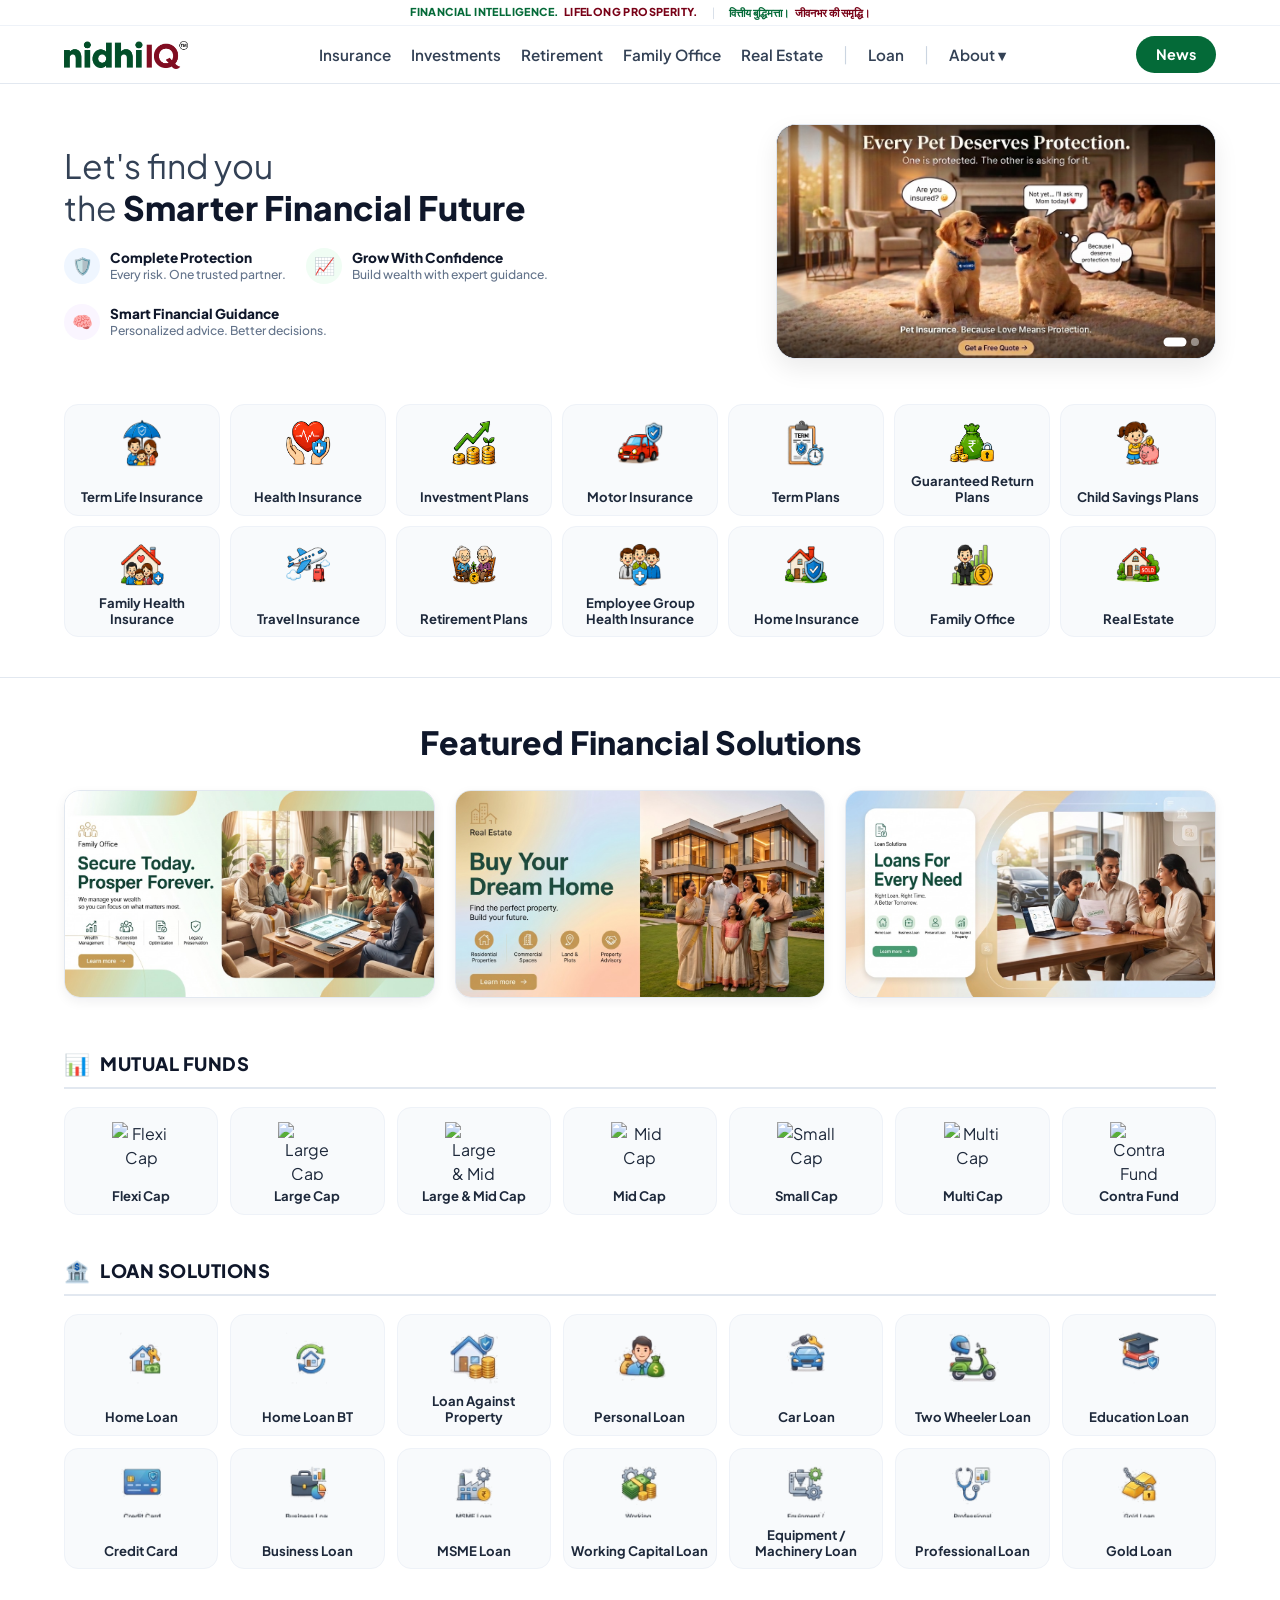
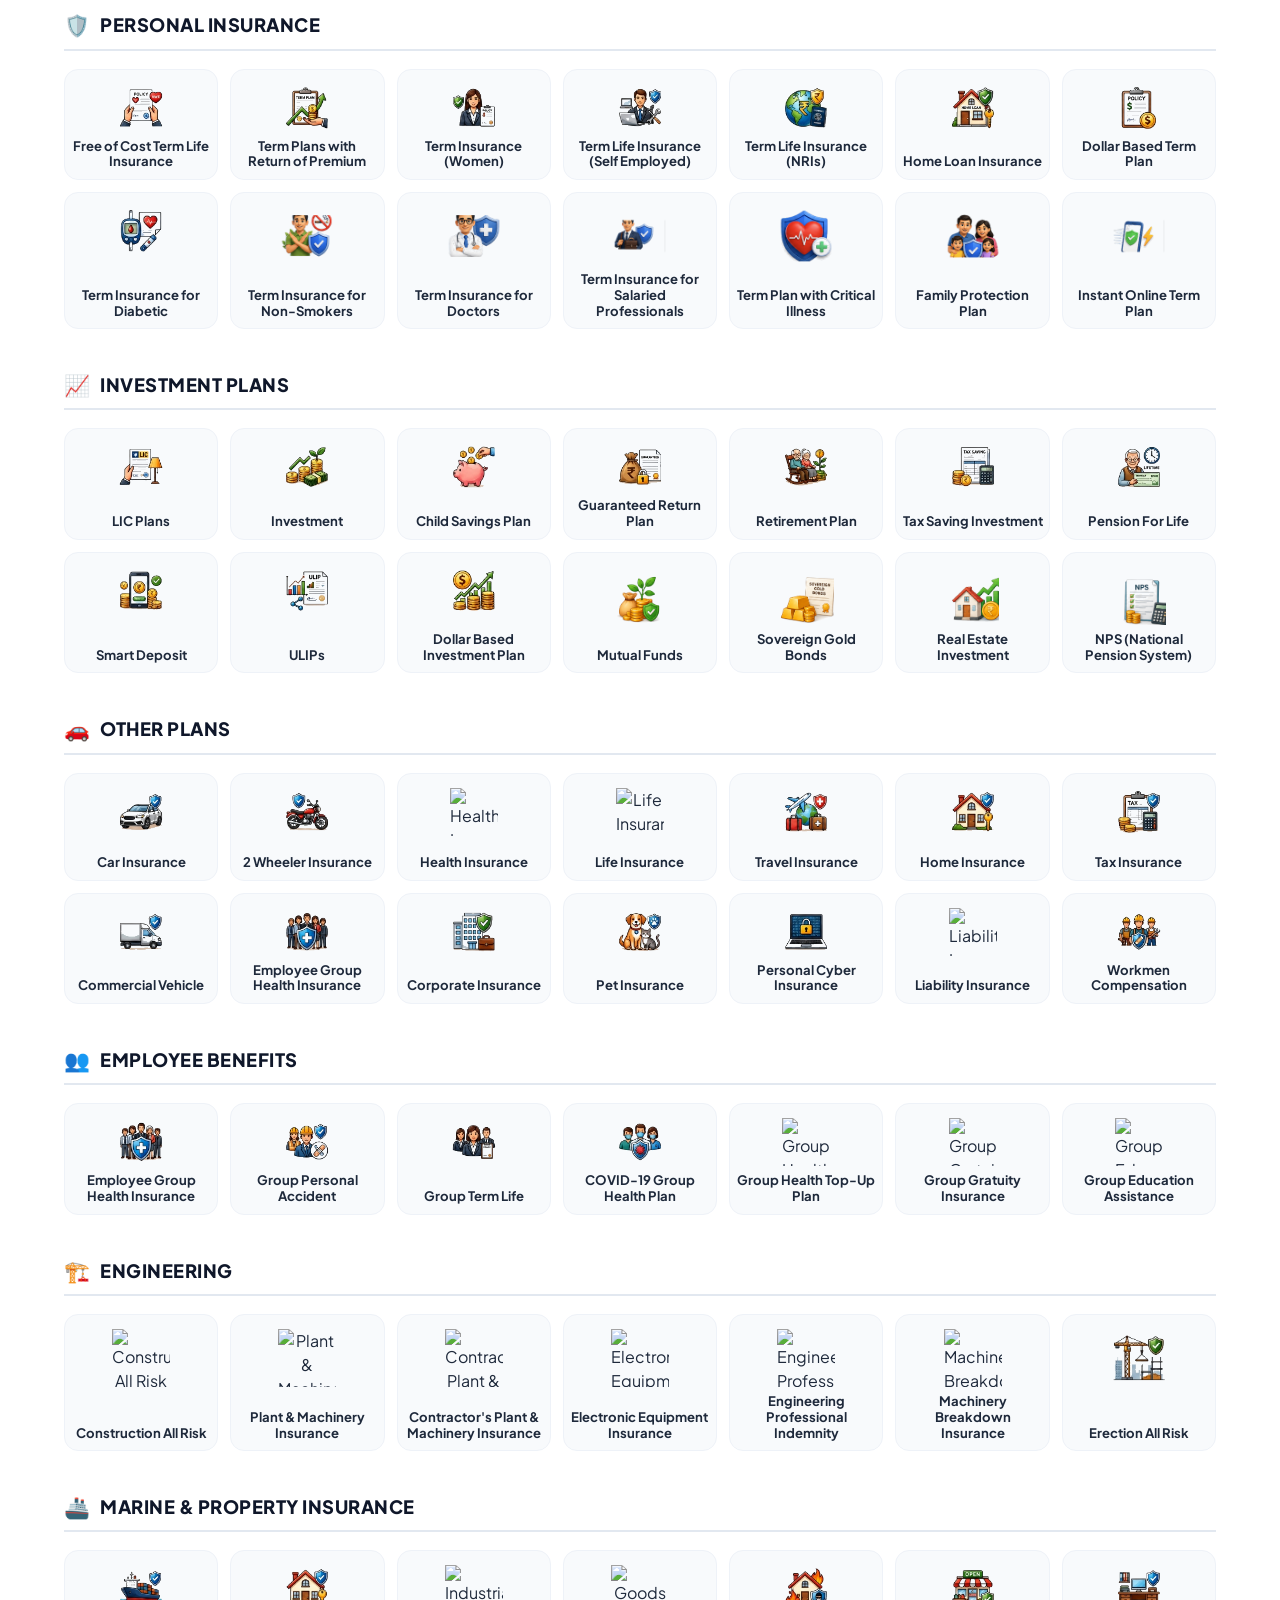
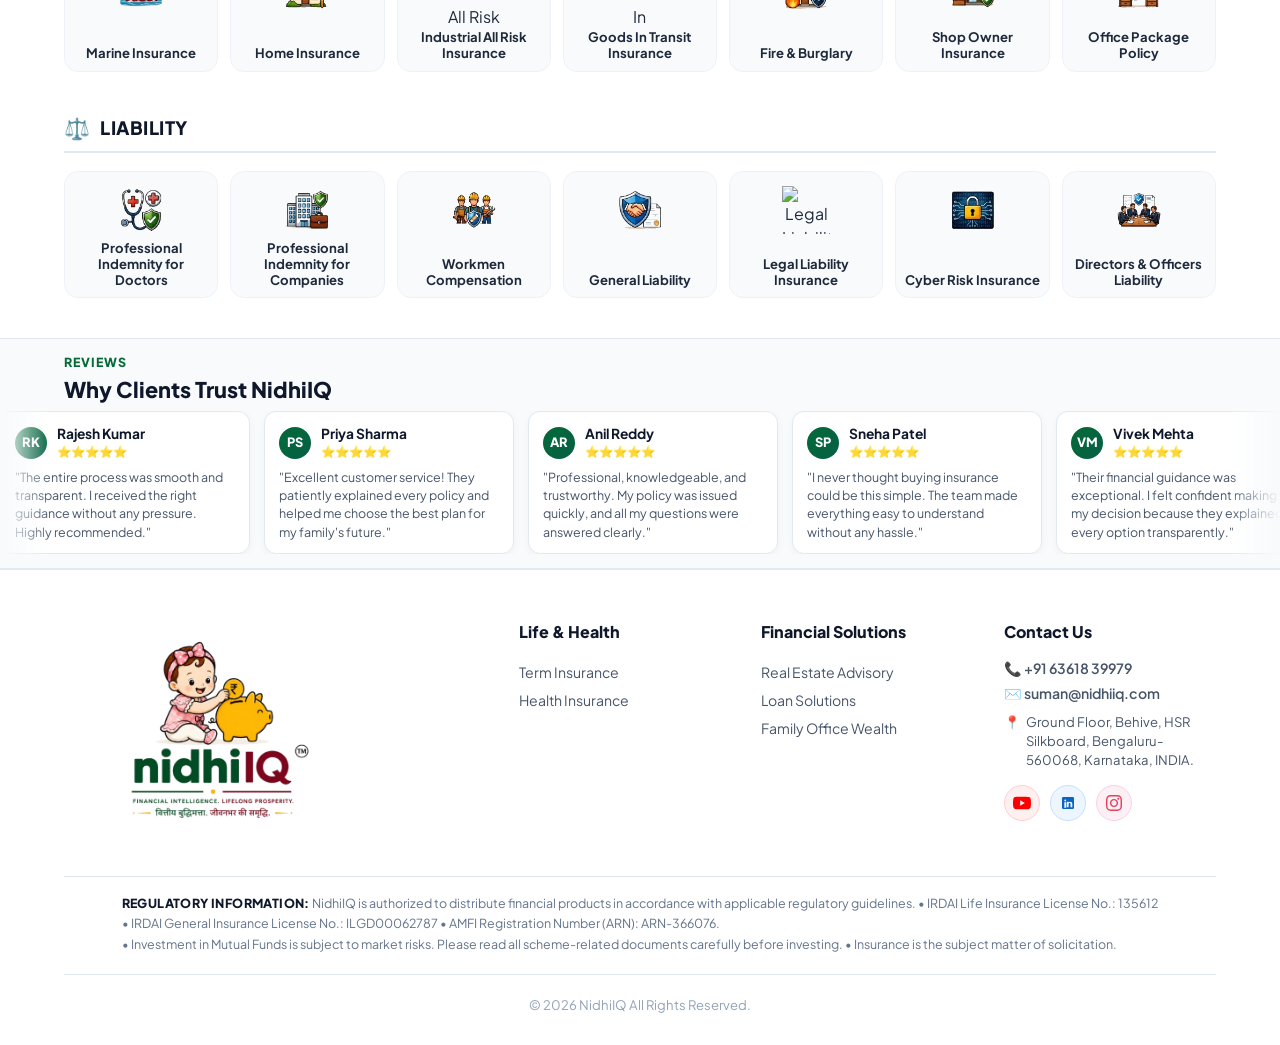
==== commit 8bcf45dd: "Update index.html" ====
--- a/index.html
+++ b/index.html
@@ -332,6 +332,13 @@
   
   
   
+  
+  
+  
+  
+  
+  
+  
   <!-- Categorized Products Section (Placed After Featured Financial Solutions) -->
   <section id="categorized-products" style="max-width:1350px; margin:50px auto 30px; padding:0 5%;">
     <!-- Category: MUTUAL FUNDS -->
@@ -342,31 +349,31 @@
       </div>
       <div class="cat-grid-7col">
         <div class="pb-card-7col" onclick="App.openEnquireModal('Flexi Cap')">
-          <img src="/static/images/mutual_funds_icons/flexi_cap.png?v=3" alt="Flexi Cap" class="pb-card-icon-img">
+          <img src="/static/images/mutual_funds_icons/flexi_cap.png?v=12" alt="Flexi Cap" class="pb-card-icon-img" style="width: 58px !important; height: 58px !important;">
           <div class="pb-card-7col-title">Flexi Cap</div>
         </div>
         <div class="pb-card-7col" onclick="App.openEnquireModal('Large Cap')">
-          <img src="/static/images/mutual_funds_icons/large_cap.png?v=3" alt="Large Cap" class="pb-card-icon-img">
+          <img src="/static/images/mutual_funds_icons/large_cap.png?v=12" alt="Large Cap" class="pb-card-icon-img" style="width: 58px !important; height: 58px !important;">
           <div class="pb-card-7col-title">Large Cap</div>
         </div>
         <div class="pb-card-7col" onclick="App.openEnquireModal('Large & Mid Cap')">
-          <img src="/static/images/mutual_funds_icons/large_and_mid_cap.png?v=3" alt="Large & Mid Cap" class="pb-card-icon-img">
+          <img src="/static/images/mutual_funds_icons/large_and_mid_cap.png?v=12" alt="Large & Mid Cap" class="pb-card-icon-img" style="width: 58px !important; height: 58px !important;">
           <div class="pb-card-7col-title">Large &amp; Mid Cap</div>
         </div>
         <div class="pb-card-7col" onclick="App.openEnquireModal('Mid Cap')">
-          <img src="/static/images/mutual_funds_icons/mid_cap.png?v=3" alt="Mid Cap" class="pb-card-icon-img">
+          <img src="/static/images/mutual_funds_icons/mid_cap.png?v=12" alt="Mid Cap" class="pb-card-icon-img" style="width: 58px !important; height: 58px !important;">
           <div class="pb-card-7col-title">Mid Cap</div>
         </div>
         <div class="pb-card-7col" onclick="App.openEnquireModal('Small Cap')">
-          <img src="/static/images/mutual_funds_icons/small_cap.png?v=3" alt="Small Cap" class="pb-card-icon-img">
+          <img src="/static/images/mutual_funds_icons/small_cap.png?v=12" alt="Small Cap" class="pb-card-icon-img" style="width: 58px !important; height: 58px !important;">
           <div class="pb-card-7col-title">Small Cap</div>
         </div>
         <div class="pb-card-7col" onclick="App.openEnquireModal('Multi Cap')">
-          <img src="/static/images/mutual_funds_icons/multi_cap.png?v=3" alt="Multi Cap" class="pb-card-icon-img">
+          <img src="/static/images/mutual_funds_icons/multi_cap.png?v=12" alt="Multi Cap" class="pb-card-icon-img" style="width: 58px !important; height: 58px !important;">
           <div class="pb-card-7col-title">Multi Cap</div>
         </div>
         <div class="pb-card-7col" onclick="App.openEnquireModal('Contra Fund')">
-          <img src="/static/images/mutual_funds_icons/contra_fund.png?v=3" alt="Contra Fund" class="pb-card-icon-img">
+          <img src="/static/images/mutual_funds_icons/contra_fund.png?v=12" alt="Contra Fund" class="pb-card-icon-img" style="width: 58px !important; height: 58px !important;">
           <div class="pb-card-7col-title">Contra Fund</div>
         </div>
       </div>
@@ -379,59 +386,59 @@
       </div>
       <div class="cat-grid-7col">
         <div class="pb-card-7col" onclick="App.openEnquireModal('Home Loan')">
-          <img src="/static/images/loan_icons/home_loan.png?v=3" alt="Home Loan" class="pb-card-icon-img">
+          <img src="/static/images/loan_icons/home_loan.png?v=13" alt="Home Loan" class="pb-card-icon-img" style="width: 58px !important; height: 58px !important;">
           <div class="pb-card-7col-title">Home Loan</div>
         </div>
         <div class="pb-card-7col" onclick="App.openEnquireModal('Home Loan BT')">
-          <img src="/static/images/loan_icons/home_loan_bt.png?v=3" alt="Home Loan BT" class="pb-card-icon-img">
+          <img src="/static/images/loan_icons/home_loan_bt.png?v=13" alt="Home Loan BT" class="pb-card-icon-img" style="width: 58px !important; height: 58px !important;">
           <div class="pb-card-7col-title">Home Loan BT</div>
         </div>
         <div class="pb-card-7col" onclick="App.openEnquireModal('Loan Against Property')">
-          <img src="/static/images/loan_icons/loan_against_property.png?v=3" alt="Loan Against Property" class="pb-card-icon-img">
+          <img src="/static/images/loan_icons/loan_against_property.png?v=13" alt="Loan Against Property" class="pb-card-icon-img" style="width: 58px !important; height: 58px !important;">
           <div class="pb-card-7col-title">Loan Against Property</div>
         </div>
         <div class="pb-card-7col" onclick="App.openEnquireModal('Personal Loan')">
-          <img src="/static/images/loan_icons/personal_loan.png?v=3" alt="Personal Loan" class="pb-card-icon-img">
+          <img src="/static/images/loan_icons/personal_loan.png?v=13" alt="Personal Loan" class="pb-card-icon-img" style="width: 58px !important; height: 58px !important;">
           <div class="pb-card-7col-title">Personal Loan</div>
         </div>
         <div class="pb-card-7col" onclick="App.openEnquireModal('Car Loan')">
-          <img src="/static/images/loan_icons/car_loan.png?v=3" alt="Car Loan" class="pb-card-icon-img">
+          <img src="/static/images/loan_icons/car_loan.png?v=13" alt="Car Loan" class="pb-card-icon-img" style="width: 58px !important; height: 58px !important;">
           <div class="pb-card-7col-title">Car Loan</div>
         </div>
         <div class="pb-card-7col" onclick="App.openEnquireModal('Two Wheeler Loan')">
-          <img src="/static/images/loan_icons/two_wheeler_loan.png?v=3" alt="Two Wheeler Loan" class="pb-card-icon-img">
+          <img src="/static/images/loan_icons/two_wheeler_loan.png?v=13" alt="Two Wheeler Loan" class="pb-card-icon-img" style="width: 58px !important; height: 58px !important;">
           <div class="pb-card-7col-title">Two Wheeler Loan</div>
         </div>
         <div class="pb-card-7col" onclick="App.openEnquireModal('Education Loan')">
-          <img src="/static/images/loan_icons/education_loan.png?v=3" alt="Education Loan" class="pb-card-icon-img">
+          <img src="/static/images/loan_icons/education_loan.png?v=13" alt="Education Loan" class="pb-card-icon-img" style="width: 58px !important; height: 58px !important;">
           <div class="pb-card-7col-title">Education Loan</div>
         </div>
         <div class="pb-card-7col" onclick="App.openEnquireModal('Credit Card')">
-          <img src="/static/images/loan_icons/credit_card.png?v=3" alt="Credit Card" class="pb-card-icon-img">
+          <img src="/static/images/loan_icons/credit_card.png?v=13" alt="Credit Card" class="pb-card-icon-img" style="width: 58px !important; height: 58px !important;">
           <div class="pb-card-7col-title">Credit Card</div>
         </div>
         <div class="pb-card-7col" onclick="App.openEnquireModal('Business Loan')">
-          <img src="/static/images/loan_icons/business_loan.png?v=3" alt="Business Loan" class="pb-card-icon-img">
+          <img src="/static/images/loan_icons/business_loan.png?v=13" alt="Business Loan" class="pb-card-icon-img" style="width: 58px !important; height: 58px !important;">
           <div class="pb-card-7col-title">Business Loan</div>
         </div>
         <div class="pb-card-7col" onclick="App.openEnquireModal('MSME Loan')">
-          <img src="/static/images/loan_icons/msme_loan.png?v=3" alt="MSME Loan" class="pb-card-icon-img">
+          <img src="/static/images/loan_icons/msme_loan.png?v=13" alt="MSME Loan" class="pb-card-icon-img" style="width: 58px !important; height: 58px !important;">
           <div class="pb-card-7col-title">MSME Loan</div>
         </div>
         <div class="pb-card-7col" onclick="App.openEnquireModal('Working Capital Loan')">
-          <img src="/static/images/loan_icons/working_capital_loan.png?v=3" alt="Working Capital Loan" class="pb-card-icon-img">
+          <img src="/static/images/loan_icons/working_capital_loan.png?v=13" alt="Working Capital Loan" class="pb-card-icon-img" style="width: 58px !important; height: 58px !important;">
           <div class="pb-card-7col-title">Working Capital Loan</div>
         </div>
         <div class="pb-card-7col" onclick="App.openEnquireModal('Equipment / Machinery Loan')">
-          <img src="/static/images/loan_icons/equipment_machinery_loan.png?v=3" alt="Equipment / Machinery Loan" class="pb-card-icon-img">
+          <img src="/static/images/loan_icons/equipment_machinery_loan.png?v=13" alt="Equipment / Machinery Loan" class="pb-card-icon-img" style="width: 58px !important; height: 58px !important;">
           <div class="pb-card-7col-title">Equipment / Machinery Loan</div>
         </div>
         <div class="pb-card-7col" onclick="App.openEnquireModal('Professional Loan')">
-          <img src="/static/images/loan_icons/professional_loan.png?v=3" alt="Professional Loan" class="pb-card-icon-img">
+          <img src="/static/images/loan_icons/professional_loan.png?v=13" alt="Professional Loan" class="pb-card-icon-img" style="width: 58px !important; height: 58px !important;">
           <div class="pb-card-7col-title">Professional Loan</div>
         </div>
         <div class="pb-card-7col" onclick="App.openEnquireModal('Gold Loan')">
-          <img src="/static/images/loan_icons/gold_loan.png?v=3" alt="Gold Loan" class="pb-card-icon-img">
+          <img src="/static/images/loan_icons/gold_loan.png?v=13" alt="Gold Loan" class="pb-card-icon-img" style="width: 58px !important; height: 58px !important;">
           <div class="pb-card-7col-title">Gold Loan</div>
         </div>
       </div>
@@ -476,27 +483,27 @@
           <div class="pb-card-7col-title">Term Insurance for Diabetic</div>
         </div>
         <div class="pb-card-7col" onclick="App.openEnquireModal('Term Insurance for Non-Smokers')">
-          <img src="/static/images/grouped_icons/term_insurance_non_smokers.png?v=3" alt="Term Insurance for Non-Smokers" class="pb-card-icon-img">
+          <img src="/static/images/grouped_icons/term_insurance_non_smokers.png?v=14" alt="Term Insurance for Non-Smokers" class="pb-card-icon-img" style="width: 58px !important; height: 58px !important;">
           <div class="pb-card-7col-title">Term Insurance for Non-Smokers</div>
         </div>
         <div class="pb-card-7col" onclick="App.openEnquireModal('Term Insurance for Doctors')">
-          <img src="/static/images/grouped_icons/term_insurance_doctors.png?v=3" alt="Term Insurance for Doctors" class="pb-card-icon-img">
+          <img src="/static/images/grouped_icons/term_insurance_doctors.png?v=14" alt="Term Insurance for Doctors" class="pb-card-icon-img" style="width: 58px !important; height: 58px !important;">
           <div class="pb-card-7col-title">Term Insurance for Doctors</div>
         </div>
         <div class="pb-card-7col" onclick="App.openEnquireModal('Term Insurance for Salaried Professionals')">
-          <img src="/static/images/grouped_icons/term_insurance_salaried.png?v=3" alt="Term Insurance for Salaried Professionals" class="pb-card-icon-img">
+          <img src="/static/images/grouped_icons/term_insurance_salaried.png?v=14" alt="Term Insurance for Salaried Professionals" class="pb-card-icon-img" style="width: 58px !important; height: 58px !important;">
           <div class="pb-card-7col-title">Term Insurance for Salaried Professionals</div>
         </div>
         <div class="pb-card-7col" onclick="App.openEnquireModal('Term Plan with Critical Illness')">
-          <img src="/static/images/grouped_icons/term_plan_critical_illness.png?v=3" alt="Term Plan with Critical Illness" class="pb-card-icon-img">
+          <img src="/static/images/grouped_icons/term_plan_critical_illness.png?v=14" alt="Term Plan with Critical Illness" class="pb-card-icon-img" style="width: 58px !important; height: 58px !important;">
           <div class="pb-card-7col-title">Term Plan with Critical Illness</div>
         </div>
         <div class="pb-card-7col" onclick="App.openEnquireModal('Family Protection Plan')">
-          <img src="/static/images/grouped_icons/family_protection_plan.png?v=3" alt="Family Protection Plan" class="pb-card-icon-img">
+          <img src="/static/images/grouped_icons/family_protection_plan.png?v=14" alt="Family Protection Plan" class="pb-card-icon-img" style="width: 58px !important; height: 58px !important;">
           <div class="pb-card-7col-title">Family Protection Plan</div>
         </div>
         <div class="pb-card-7col" onclick="App.openEnquireModal('Instant Online Term Plan')">
-          <img src="/static/images/grouped_icons/instant_online_term_plan.png?v=3" alt="Instant Online Term Plan" class="pb-card-icon-img">
+          <img src="/static/images/grouped_icons/instant_online_term_plan.png?v=14" alt="Instant Online Term Plan" class="pb-card-icon-img" style="width: 58px !important; height: 58px !important;">
           <div class="pb-card-7col-title">Instant Online Term Plan</div>
         </div>
       </div>
@@ -549,19 +556,19 @@
           <div class="pb-card-7col-title">Dollar Based Investment Plan</div>
         </div>
         <div class="pb-card-7col" onclick="App.openEnquireModal('Mutual Funds')">
-          <img src="/static/images/grouped_icons/mutual_funds.png?v=3" alt="Mutual Funds" class="pb-card-icon-img">
+          <img src="/static/images/grouped_icons/mutual_funds.png?v=17" alt="Mutual Funds" class="pb-card-icon-img" style="width: 58px !important; height: 58px !important;">
           <div class="pb-card-7col-title">Mutual Funds</div>
         </div>
         <div class="pb-card-7col" onclick="App.openEnquireModal('Sovereign Gold Bonds')">
-          <img src="/static/images/grouped_icons/sovereign_gold_bonds.png?v=3" alt="Sovereign Gold Bonds" class="pb-card-icon-img">
+          <img src="/static/images/grouped_icons/sovereign_gold_bonds.png?v=17" alt="Sovereign Gold Bonds" class="pb-card-icon-img" style="width: 58px !important; height: 58px !important;">
           <div class="pb-card-7col-title">Sovereign Gold Bonds</div>
         </div>
         <div class="pb-card-7col" onclick="App.openEnquireModal('Real Estate Investment')">
-          <img src="/static/images/grouped_icons/real_estate_investment.png?v=3" alt="Real Estate Investment" class="pb-card-icon-img">
+          <img src="/static/images/grouped_icons/real_estate_investment.png?v=17" alt="Real Estate Investment" class="pb-card-icon-img" style="width: 58px !important; height: 58px !important;">
           <div class="pb-card-7col-title">Real Estate Investment</div>
         </div>
         <div class="pb-card-7col" onclick="App.openEnquireModal('NPS (National Pension System)')">
-          <img src="/static/images/grouped_icons/nps_national_pension_system.png?v=3" alt="NPS (National Pension System)" class="pb-card-icon-img">
+          <img src="/static/images/grouped_icons/nps_national_pension_system.png?v=17" alt="NPS (National Pension System)" class="pb-card-icon-img" style="width: 58px !important; height: 58px !important;">
           <div class="pb-card-7col-title">NPS (National Pension System)</div>
         </div>
       </div>
@@ -572,7 +579,7 @@
         <span style="font-size:1.3rem;">🚗</span>
         <h3 style="font-size:1.15rem; font-weight:800; color:#0f172a; letter-spacing:0.5px; margin:0;">OTHER PLANS</h3>
       </div>
-      <div class="cat-grid-5col">
+      <div class="cat-grid-7col">
         <div class="pb-card-7col" onclick="App.openEnquireModal('Car Insurance')">
           <img src="/static/images/grouped_icons/car_insurance.png?v=3" alt="Car Insurance" class="pb-card-icon-img">
           <div class="pb-card-7col-title">Car Insurance</div>
@@ -581,6 +588,14 @@
           <img src="/static/images/grouped_icons/two_wheeler_insurance.png?v=3" alt="2 Wheeler Insurance" class="pb-card-icon-img">
           <div class="pb-card-7col-title">2 Wheeler Insurance</div>
         </div>
+        <div class="pb-card-7col" onclick="App.openEnquireModal('Health Insurance')">
+          <img src="/static/images/grouped_icons/health_insurance.png?v=3" alt="Health Insurance" class="pb-card-icon-img">
+          <div class="pb-card-7col-title">Health Insurance</div>
+        </div>
+        <div class="pb-card-7col" onclick="App.openEnquireModal('Life Insurance')">
+          <img src="/static/images/grouped_icons/life_insurance.png?v=3" alt="Life Insurance" class="pb-card-icon-img">
+          <div class="pb-card-7col-title">Life Insurance</div>
+        </div>
         <div class="pb-card-7col" onclick="App.openEnquireModal('Travel Insurance')">
           <img src="/static/images/grouped_icons/travel_insurance.png?v=3" alt="Travel Insurance" class="pb-card-icon-img">
           <div class="pb-card-7col-title">Travel Insurance</div>
@@ -612,6 +627,14 @@
         <div class="pb-card-7col" onclick="App.openEnquireModal('Personal Cyber Insurance')">
           <img src="/static/images/grouped_icons/personal_cyber_insurance.png?v=3" alt="Personal Cyber Insurance" class="pb-card-icon-img">
           <div class="pb-card-7col-title">Personal Cyber Insurance</div>
+        </div>
+        <div class="pb-card-7col" onclick="App.openEnquireModal('Liability Insurance')">
+          <img src="/static/images/grouped_icons/liability_insurance.png?v=3" alt="Liability Insurance" class="pb-card-icon-img">
+          <div class="pb-card-7col-title">Liability Insurance</div>
+        </div>
+        <div class="pb-card-7col" onclick="App.openEnquireModal('Workmen Compensation')">
+          <img src="/static/images/grouped_icons/workmen_compensation.png?v=3" alt="Workmen Compensation" class="pb-card-icon-img">
+          <div class="pb-card-7col-title">Workmen Compensation</div>
         </div>
       </div>
     </div>
@@ -621,7 +644,7 @@
         <span style="font-size:1.3rem;">👥</span>
         <h3 style="font-size:1.15rem; font-weight:800; color:#0f172a; letter-spacing:0.5px; margin:0;">EMPLOYEE BENEFITS</h3>
       </div>
-      <div class="cat-grid-5col">
+      <div class="cat-grid-7col">
         <div class="pb-card-7col" onclick="App.openEnquireModal('Employee Group Health Insurance')">
           <img src="/static/images/grouped_icons/group_health.png?v=3" alt="Employee Group Health Insurance" class="pb-card-icon-img">
           <div class="pb-card-7col-title">Employee Group Health Insurance</div>
@@ -637,6 +660,18 @@
         <div class="pb-card-7col" onclick="App.openEnquireModal('COVID-19 Group Health Plan')">
           <img src="/static/images/grouped_icons/covid19_group_health.png?v=3" alt="COVID-19 Group Health Plan" class="pb-card-icon-img">
           <div class="pb-card-7col-title">COVID-19 Group Health Plan</div>
+        </div>
+        <div class="pb-card-7col" onclick="App.openEnquireModal('Group Health Top-Up Plan')">
+          <img src="/static/images/grouped_icons/group_health_topup_plan.png?v=3" alt="Group Health Top-Up Plan" class="pb-card-icon-img">
+          <div class="pb-card-7col-title">Group Health Top-Up Plan</div>
+        </div>
+        <div class="pb-card-7col" onclick="App.openEnquireModal('Group Gratuity Insurance')">
+          <img src="/static/images/grouped_icons/group_gratuity_insurance.png?v=3" alt="Group Gratuity Insurance" class="pb-card-icon-img">
+          <div class="pb-card-7col-title">Group Gratuity Insurance</div>
+        </div>
+        <div class="pb-card-7col" onclick="App.openEnquireModal('Group Education Assistance')">
+          <img src="/static/images/grouped_icons/group_education_assistance.png?v=3" alt="Group Education Assistance" class="pb-card-icon-img">
+          <div class="pb-card-7col-title">Group Education Assistance</div>
         </div>
       </div>
     </div>
@@ -646,18 +681,34 @@
         <span style="font-size:1.3rem;">🏗️</span>
         <h3 style="font-size:1.15rem; font-weight:800; color:#0f172a; letter-spacing:0.5px; margin:0;">ENGINEERING</h3>
       </div>
-      <div class="cat-grid-5col">
-        <div class="pb-card-7col" onclick="App.openEnquireModal('Contractor\'s All Risk')">
-          <img src="/static/images/grouped_icons/contractors_all_risk.png?v=3" alt="Contractor's All Risk" class="pb-card-icon-img">
-          <div class="pb-card-7col-title">Contractor's All Risk</div>
+      <div class="cat-grid-7col">
+        <div class="pb-card-7col" onclick="App.openEnquireModal('Construction All Risk')">
+          <img src="/static/images/grouped_icons/construction_all_risk.png?v=18" alt="Construction All Risk" class="pb-card-icon-img" style="width: 58px !important; height: 58px !important;">
+          <div class="pb-card-7col-title">Construction All Risk</div>
+        </div>
+        <div class="pb-card-7col" onclick="App.openEnquireModal('Plant & Machinery Insurance')">
+          <img src="/static/images/grouped_icons/plant_machinery_insurance.png?v=18" alt="Plant & Machinery Insurance" class="pb-card-icon-img" style="width: 58px !important; height: 58px !important;">
+          <div class="pb-card-7col-title">Plant &amp; Machinery Insurance</div>
+        </div>
+        <div class="pb-card-7col" onclick="App.openEnquireModal('Contractor\'s Plant & Machinery Insurance')">
+          <img src="/static/images/grouped_icons/contractors_plant_machinery_insurance.png?v=19" alt="Contractor's Plant & Machinery Insurance" class="pb-card-icon-img" style="width: 58px !important; height: 58px !important;">
+          <div class="pb-card-7col-title">Contractor's Plant &amp; Machinery Insurance</div>
+        </div>
+        <div class="pb-card-7col" onclick="App.openEnquireModal('Electronic Equipment Insurance')">
+          <img src="/static/images/grouped_icons/electronic_equipment_insurance.png?v=19" alt="Electronic Equipment Insurance" class="pb-card-icon-img" style="width: 58px !important; height: 58px !important;">
+          <div class="pb-card-7col-title">Electronic Equipment Insurance</div>
+        </div>
+        <div class="pb-card-7col" onclick="App.openEnquireModal('Engineering Professional Indemnity')">
+          <img src="/static/images/grouped_icons/engineering_professional_indemnity.png?v=18" alt="Engineering Professional Indemnity" class="pb-card-icon-img" style="width: 58px !important; height: 58px !important;">
+          <div class="pb-card-7col-title">Engineering Professional Indemnity</div>
+        </div>
+        <div class="pb-card-7col" onclick="App.openEnquireModal('Machinery Breakdown Insurance')">
+          <img src="/static/images/grouped_icons/machinery_breakdown_insurance.png?v=18" alt="Machinery Breakdown Insurance" class="pb-card-icon-img" style="width: 58px !important; height: 58px !important;">
+          <div class="pb-card-7col-title">Machinery Breakdown Insurance</div>
         </div>
         <div class="pb-card-7col" onclick="App.openEnquireModal('Erection All Risk')">
-          <img src="/static/images/grouped_icons/erection_all_risk.png?v=3" alt="Erection All Risk" class="pb-card-icon-img">
+          <img src="/static/images/grouped_icons/erection_all_risk.png?v=18" alt="Erection All Risk" class="pb-card-icon-img" style="width: 58px !important; height: 58px !important;">
           <div class="pb-card-7col-title">Erection All Risk</div>
-        </div>
-        <div class="pb-card-7col" onclick="App.openEnquireModal('Contractor\'s Plant & Machinery')">
-          <img src="/static/images/grouped_icons/contractors_plant_machinery.png?v=3" alt="Contractor's Plant & Machinery" class="pb-card-icon-img">
-          <div class="pb-card-7col-title">Contractor's Plant &amp; Machinery</div>
         </div>
       </div>
     </div>
@@ -667,10 +718,22 @@
         <span style="font-size:1.3rem;">🚢</span>
         <h3 style="font-size:1.15rem; font-weight:800; color:#0f172a; letter-spacing:0.5px; margin:0;">MARINE & PROPERTY INSURANCE</h3>
       </div>
-      <div class="cat-grid-5col">
+      <div class="cat-grid-7col">
         <div class="pb-card-7col" onclick="App.openEnquireModal('Marine Insurance')">
           <img src="/static/images/grouped_icons/marine_insurance.png?v=3" alt="Marine Insurance" class="pb-card-icon-img">
           <div class="pb-card-7col-title">Marine Insurance</div>
+        </div>
+        <div class="pb-card-7col" onclick="App.openEnquireModal('Home Insurance')">
+          <img src="/static/images/grouped_icons/home_insurance.png?v=3" alt="Home Insurance" class="pb-card-icon-img">
+          <div class="pb-card-7col-title">Home Insurance</div>
+        </div>
+        <div class="pb-card-7col" onclick="App.openEnquireModal('Industrial All Risk Insurance')">
+          <img src="/static/images/grouped_icons/industrial_all_risk_insurance.png?v=20" alt="Industrial All Risk Insurance" class="pb-card-icon-img" style="width: 58px !important; height: 58px !important;">
+          <div class="pb-card-7col-title">Industrial All Risk Insurance</div>
+        </div>
+        <div class="pb-card-7col" onclick="App.openEnquireModal('Goods In Transit Insurance')">
+          <img src="/static/images/grouped_icons/goods_in_transit_insurance.png?v=20" alt="Goods In Transit Insurance" class="pb-card-icon-img" style="width: 58px !important; height: 58px !important;">
+          <div class="pb-card-7col-title">Goods In Transit Insurance</div>
         </div>
         <div class="pb-card-7col" onclick="App.openEnquireModal('Fire & Burglary')">
           <img src="/static/images/grouped_icons/fire_and_burglary.png?v=3" alt="Fire & Burglary" class="pb-card-icon-img">
@@ -692,7 +755,7 @@
         <span style="font-size:1.3rem;">⚖️</span>
         <h3 style="font-size:1.15rem; font-weight:800; color:#0f172a; letter-spacing:0.5px; margin:0;">LIABILITY</h3>
       </div>
-      <div class="cat-grid-5col">
+      <div class="cat-grid-7col">
         <div class="pb-card-7col" onclick="App.openEnquireModal('Professional Indemnity for Doctors')">
           <img src="/static/images/grouped_icons/professional_indemnity_doctors.png?v=3" alt="Professional Indemnity for Doctors" class="pb-card-icon-img">
           <div class="pb-card-7col-title">Professional Indemnity for Doctors</div>
@@ -709,6 +772,10 @@
           <img src="/static/images/grouped_icons/general_liability.png?v=3" alt="General Liability" class="pb-card-icon-img">
           <div class="pb-card-7col-title">General Liability</div>
         </div>
+        <div class="pb-card-7col" onclick="App.openEnquireModal('Legal Liability Insurance')">
+          <img src="/static/images/grouped_icons/legal_liability_insurance.png?v=10" alt="Legal Liability Insurance" class="pb-card-icon-img">
+          <div class="pb-card-7col-title">Legal Liability Insurance</div>
+        </div>
         <div class="pb-card-7col" onclick="App.openEnquireModal('Cyber Risk Insurance')">
           <img src="/static/images/grouped_icons/cyber_risk_insurance.png?v=3" alt="Cyber Risk Insurance" class="pb-card-icon-img">
           <div class="pb-card-7col-title">Cyber Risk Insurance</div>
@@ -725,10 +792,17 @@
 
 
 
+
+
+
+
+
+
+
   <!-- Client Reviews & Testimonials Section (Auto-Scrolling Marquee) -->
   <section
-    style="background:#f8fafc; border-top:1px solid #e2e8f0; border-bottom:1px solid #e2e8f0; padding:36px 0; overflow:hidden;">
-    <div class="nidhi-container" style="margin-bottom:16px;">
+    style="background:#f8fafc; border-top:1px solid #e2e8f0; border-bottom:1px solid #e2e8f0; padding:14px 0; overflow:hidden;">
+    <div class="nidhi-container" style="margin-bottom:4px;">
       <div
         style="font-size:0.78rem; font-weight:800; color:#046a38; letter-spacing:1px; text-transform:uppercase; margin-bottom:2px;">
         REVIEWS</div>
@@ -1053,53 +1127,164 @@
     </div>
   </footer>
 
-  <!-- EXACT ENQUIRE POP-UP MODAL -->
-  <div id="enquireModal" class="modal-overlay">
-    <div class="modal-content-enquire">
-      <button class="modal-close-btn" onclick="App.closeEnquireModal()">✕</button>
-
-      <div class="enquire-title" id="enquireModalTitle">Enquire about Other Plans</div>
-
-
-      <form id="enquireForm">
-        <!-- Full Name -->
-        <div class="form-field-group">
-          <label class="form-field-label">Full name</label>
-          <input type="text" id="enquireName" class="form-input-text" required placeholder="e.g. Ananya Sharma">
-        </div>
-
-        <!-- Contact Number -->
-        <div class="form-field-group">
-          <label class="form-field-label">Contact number</label>
-          <div class="phone-input-wrap">
-            <div class="phone-prefix">+91</div>
-            <input type="tel" id="enquirePhone" class="phone-input-text" required placeholder="10-digit mobile"
-              maxlength="10">
-          </div>
-        </div>
-
-        <!-- Your Requirement Brief -->
-        <div class="form-field-group">
-          <label class="form-field-label">Your requirement (brief)</label>
-          <textarea id="enquireReq" class="form-textarea" rows="3" placeholder="Tell us about your requirement"
-            maxlength="500" oninput="App.updateCharCount(this)"></textarea>
-          <div class="char-counter" id="charCounter">0/500</div>
-        </div>
-
-        <div id="enquireMsg" style="display:none; margin-bottom:12px;"></div>
-
-        <!-- Submit & Continue on WhatsApp -->
-        <button type="submit" class="btn-whatsapp-submit">
-          ✈️ Submit & Continue on WhatsApp 💬
+  <!-- EXACT MODERN PRODUCT ENQUIRE POP-UP MODAL (Matching Uploaded Design) -->
+  <div id="enquireModal" class="modal-overlay" style="display:none; position:fixed; top:0; left:0; width:100%; height:100%; background:rgba(15,23,42,0.65); backdrop-filter:blur(6px); z-index:9999; justify-content:center; align-items:center; padding:20px; overflow-y:auto;">
+    <div class="modal-content-enquire-v2" style="background:#ffffff; border-radius:24px; max-width:1040px; width:95%; padding:36px 40px; position:relative; box-shadow:0 25px 50px -12px rgba(0,0,0,0.25); max-height:92vh; overflow-y:auto; box-sizing:border-box;">
+      <button class="modal-close-btn-v2" onclick="App.closeEnquireModal()" style="position:absolute; top:18px; right:18px; background:#f1f5f9; border:none; width:34px; height:34px; border-radius:50%; font-size:1.1rem; font-weight:700; color:#64748b; cursor:pointer; z-index:10; display:flex; align-items:center; justify-content:center; transition:all 0.2s;">✕</button>
+
+      <div style="display:grid; grid-template-columns:1fr 380px; gap:36px; align-items:start;" class="modal-grid-v2">
+        <!-- Left Column: Product Details & Features -->
+        <div id="enquireModalLeftCol">
+          <!-- Top Tagline Badge -->
+          <div style="display:inline-flex; align-items:center; gap:8px; background:#e0e7ff; color:#3730a3; padding:6px 14px; border-radius:20px; font-size:0.82rem; font-weight:700; margin-bottom:14px;">
+            <span>🛡️</span> <span id="enquireModalBadge">Secure Today. Protect Tomorrow.</span>
+          </div>
+
+          <!-- Product Title & Subtitle -->
+          <h2 id="enquireModalProductTitle" style="font-size:1.95rem; font-weight:900; color:#0f172a; margin:0 0 10px; line-height:1.2; letter-spacing:-0.5px;">Term Life Insurance – Financial Protection</h2>
+          <p id="enquireModalProductSubtitle" style="font-size:0.92rem; color:#475569; margin:0 0 28px; line-height:1.5;">Financial Protection for Your Family: Secure their future with Term Life Insurance.</p>
+
+          <!-- 4 Feature Pillars Grid -->
+          <div class="modal-features-grid-v2" style="display:grid; grid-template-columns:repeat(4, 1fr); gap:12px; margin-bottom:32px; text-align:center;">
+            <div style="display:flex; flex-direction:column; align-items:center;">
+              <img src="/static/images/modal_assets/feat_security.png?v=1" style="width:68px; height:68px; object-fit:contain; margin-bottom:8px;">
+              <div style="font-weight:700; font-size:0.84rem; color:#0f172a; line-height:1.2;">Financial<br>Security</div>
+            </div>
+            <div style="display:flex; flex-direction:column; align-items:center;">
+              <img src="/static/images/modal_assets/feat_cover.png?v=1" style="width:68px; height:68px; object-fit:contain; margin-bottom:8px;">
+              <div style="font-weight:700; font-size:0.84rem; color:#0f172a; line-height:1.2;">High Cover,<br>Low Premium</div>
+            </div>
+            <div style="display:flex; flex-direction:column; align-items:center;">
+              <img src="/static/images/modal_assets/feat_simple.png?v=1" style="width:68px; height:68px; object-fit:contain; margin-bottom:8px;">
+              <div style="font-weight:700; font-size:0.84rem; color:#0f172a; line-height:1.2;">Simple &amp;<br>Transparent</div>
+            </div>
+            <div style="display:flex; flex-direction:column; align-items:center;">
+              <img src="/static/images/modal_assets/feat_tax.png?v=1" style="width:68px; height:68px; object-fit:contain; margin-bottom:8px;">
+              <div style="font-weight:700; font-size:0.84rem; color:#0f172a; line-height:1.2;">Tax<br>Benefits</div>
+            </div>
+          </div>
+
+          <!-- How It Works Flow -->
+          <div>
+            <h3 style="font-size:1.1rem; font-weight:800; color:#0f172a; text-align:center; margin:0 0 18px;">How It Works</h3>
+            <div class="modal-steps-flex-v2" style="display:flex; align-items:center; justify-content:space-between; gap:6px;">
+              <!-- Step 1 -->
+              <div style="display:flex; flex-direction:column; align-items:center; text-align:center;">
+                <div style="position:relative; margin-bottom:6px;">
+                  <img src="/static/images/modal_assets/step_choose.png?v=2" style="width:64px; height:64px; border-radius:50%; object-fit:cover;">
+                  <span style="position:absolute; top:-4px; left:-4px; background:#15803d; color:#ffffff; width:20px; height:20px; border-radius:50%; font-size:0.75rem; font-weight:800; display:flex; align-items:center; justify-content:center;">1</span>
+                </div>
+                <div style="font-size:0.8rem; font-weight:700; color:#1e293b;">Choose Plan</div>
+              </div>
+              <div class="modal-steps-arrow-v2" style="color:#cbd5e1; font-weight:800; font-size:1.1rem;">➔</div>
+              <!-- Step 2 -->
+              <div style="display:flex; flex-direction:column; align-items:center; text-align:center;">
+                <div style="position:relative; margin-bottom:6px;">
+                  <img src="/static/images/modal_assets/step_pay.png?v=2" style="width:64px; height:64px; border-radius:50%; object-fit:cover;">
+                  <span style="position:absolute; top:-4px; left:-4px; background:#15803d; color:#ffffff; width:20px; height:20px; border-radius:50%; font-size:0.75rem; font-weight:800; display:flex; align-items:center; justify-content:center;">2</span>
+                </div>
+                <div style="font-size:0.8rem; font-weight:700; color:#1e293b;">Pay Premium</div>
+              </div>
+              <div class="modal-steps-arrow-v2" style="color:#cbd5e1; font-weight:800; font-size:1.1rem;">➔</div>
+              <!-- Step 3 -->
+              <div style="display:flex; flex-direction:column; align-items:center; text-align:center;">
+                <div style="position:relative; margin-bottom:6px;">
+                  <img src="/static/images/modal_assets/step_protected.png?v=2" style="width:64px; height:64px; border-radius:50%; object-fit:cover;">
+                  <span style="position:absolute; top:-4px; left:-4px; background:#15803d; color:#ffffff; width:20px; height:20px; border-radius:50%; font-size:0.75rem; font-weight:800; display:flex; align-items:center; justify-content:center;">3</span>
+                </div>
+                <div style="font-size:0.8rem; font-weight:700; color:#1e293b;">Stay Protected</div>
+              </div>
+              <div class="modal-steps-arrow-v2" style="color:#cbd5e1; font-weight:800; font-size:1.1rem;">➔</div>
+              <!-- Step 4 -->
+              <div style="display:flex; flex-direction:column; align-items:center; text-align:center;">
+                <div style="position:relative; margin-bottom:6px;">
+                  <img src="/static/images/modal_assets/step_family.png?v=2" style="width:64px; height:64px; border-radius:50%; object-fit:cover;">
+                  <span style="position:absolute; top:-4px; left:-4px; background:#15803d; color:#ffffff; width:20px; height:20px; border-radius:50%; font-size:0.75rem; font-weight:800; display:flex; align-items:center; justify-content:center;">4</span>
+                </div>
+                <div style="font-size:0.8rem; font-weight:700; color:#1e293b;">Family Secured</div>
+              </div>
+            </div>
+          </div>
+        </div>
+        </div>
+
+        <!-- Right Column: Family Hero & Form Card -->
+        <div style="position:relative;">
+          <!-- Family Image Hero -->
+          <div style="text-align:center; margin-bottom:-20px; position:relative; z-index:1;">
+            <img id="enquireModalHeroImg" src="/static/images/modal_assets/family_shield_hero.png?v=1" style="max-width:260px; width:100%; height:auto;">
+          </div>
+
+          <!-- Clean Form Card Container -->
+          <div style="background:#ffffff; border:1px solid #e2e8f0; border-radius:18px; padding:24px; box-shadow:0 10px 25px -5px rgba(0,0,0,0.08); position:relative; z-index:2;">
+            <h3 id="enquireModalTitle" style="font-size:1.2rem; font-weight:800; color:#0f172a; margin:0 0 16px; line-height:1.3;">Enquire about Term Life Insurance</h3>
+
+            <form id="enquireForm" onsubmit="event.preventDefault(); App.submitEnquireForm(false);">
+              <div style="margin-bottom:12px;">
+                <input type="text" id="enquireName" required placeholder="Full Name" style="width:100%; padding:11px 14px; border:1px solid #cbd5e1; border-radius:10px; font-size:0.9rem; outline:none; box-sizing:border-box;">
+              </div>
+
+              <div style="margin-bottom:12px;">
+                <div style="display:flex; align-items:center; border:1px solid #cbd5e1; border-radius:10px; overflow:hidden;">
+                  <span style="background:#f8fafc; padding:11px 13px; font-size:0.9rem; font-weight:700; color:#475569; border-right:1px solid #cbd5e1;">+91</span>
+                  <input type="tel" id="enquirePhone" required placeholder="Contact Number" maxlength="10" style="width:100%; padding:11px 14px; border:none; font-size:0.9rem; outline:none; box-sizing:border-box;">
+                </div>
+              </div>
+
+              <div style="margin-bottom:16px;">
+                <textarea id="enquireReq" rows="2" placeholder="Requirement" maxlength="500" style="width:100%; padding:11px 14px; border:1px solid #cbd5e1; border-radius:10px; font-size:0.9rem; outline:none; resize:none; box-sizing:border-box;"></textarea>
+              </div>
+
+              <div id="enquireMsg" style="display:none; margin-bottom:12px; font-size:0.85rem; font-weight:600; text-align:center;"></div>
+
+              <button type="submit" style="width:100%; background:#15803d; color:#ffffff; border:none; padding:13px 18px; border-radius:30px; font-weight:700; font-size:0.92rem; cursor:pointer; display:flex; align-items:center; justify-content:center; gap:8px; transition:background 0.2s; box-shadow:0 4px 12px rgba(21,128,61,0.25);">
+                <span>Submit &amp; Continue on WhatsApp</span>
+                <span>💬</span>
+              </button>
+            </form>
+          </div>
+        </div>
+      </div>
+    </div>
+  </div>
+
+  <!-- STANDARD PREVIOUS QUERY POP-UP MODAL (For Remaining Icons) -->
+  <div id="simpleEnquireModal" class="modal-overlay" style="display:none; position:fixed; top:0; left:0; width:100%; height:100%; background:rgba(15,23,42,0.65); backdrop-filter:blur(6px); z-index:9999; justify-content:center; align-items:center; padding:20px;">
+    <div class="modal-content-enquire" style="background:#ffffff; border-radius:20px; max-width:440px; width:92%; padding:28px 26px; position:relative; box-shadow:0 25px 50px -12px rgba(0,0,0,0.25); box-sizing:border-box;">
+      <button class="modal-close-btn" onclick="App.closeEnquireModal()" style="position:absolute; top:16px; right:16px; background:#f1f5f9; border:none; width:32px; height:32px; border-radius:50%; font-size:1.1rem; font-weight:700; color:#64748b; cursor:pointer;">✕</button>
+
+      <h3 id="simpleEnquireTitle" style="font-size:1.25rem; font-weight:800; color:#0f172a; margin:0 0 18px; text-align:center;">Enquire about Other Plans</h3>
+
+      <form id="simpleEnquireForm" onsubmit="event.preventDefault(); App.submitEnquireForm(true);">
+        <div style="margin-bottom:14px;">
+          <label style="display:block; font-size:0.85rem; font-weight:700; color:#334155; margin-bottom:4px;">Full name</label>
+          <input type="text" id="simpleEnquireName" required placeholder="e.g. Ananya Sharma" style="width:100%; padding:11px 14px; border:1px solid #cbd5e1; border-radius:10px; font-size:0.9rem; outline:none; box-sizing:border-box;">
+        </div>
+
+        <div style="margin-bottom:14px;">
+          <label style="display:block; font-size:0.85rem; font-weight:700; color:#334155; margin-bottom:4px;">Contact number</label>
+          <div style="display:flex; align-items:center; border:1px solid #cbd5e1; border-radius:10px; overflow:hidden;">
+            <span style="background:#f8fafc; padding:11px 13px; font-size:0.9rem; font-weight:700; color:#475569; border-right:1px solid #cbd5e1;">+91</span>
+            <input type="tel" id="simpleEnquirePhone" required placeholder="10-digit mobile" maxlength="10" style="width:100%; padding:11px 14px; border:none; font-size:0.9rem; outline:none; box-sizing:border-box;">
+          </div>
+        </div>
+
+        <div style="margin-bottom:18px;">
+          <label style="display:block; font-size:0.85rem; font-weight:700; color:#334155; margin-bottom:4px;">Your requirement (brief)</label>
+          <textarea id="simpleEnquireReq" rows="3" placeholder="Tell us about your requirement" maxlength="500" style="width:100%; padding:11px 14px; border:1px solid #cbd5e1; border-radius:10px; font-size:0.9rem; outline:none; resize:none; box-sizing:border-box;"></textarea>
+        </div>
+
+        <div id="simpleEnquireMsg" style="display:none; margin-bottom:12px; font-size:0.85rem; font-weight:600; text-align:center;"></div>
+
+        <button type="submit" style="width:100%; background:#15803d; color:#ffffff; border:none; padding:13px 18px; border-radius:30px; font-weight:700; font-size:0.92rem; cursor:pointer; display:flex; align-items:center; justify-content:center; gap:8px; box-shadow:0 4px 12px rgba(21,128,61,0.25);">
+          <span>✈️ Submit &amp; Continue on WhatsApp 💬</span>
         </button>
       </form>
-
-
     </div>
   </div>
 
   <script src="/static/js/quote_engine.js"></script>
-  <script src="/static/js/app.js"></script>
+  <script src="/static/js/app.js?v=105"></script>
 </body>
 
 </html>
--- a/static/css/main.css
+++ b/static/css/main.css
@@ -334,6 +334,14 @@
   gap: 12px;
 }
 
+/* Categorized Products 7-Column Grid */
+.cat-grid-7col {
+  display: grid;
+  grid-template-columns: repeat(7, 1fr);
+  gap: 12px;
+}
+
+
 /* 3 In a Row Banners Grid */
 .banners-grid-3col {
   display: grid;
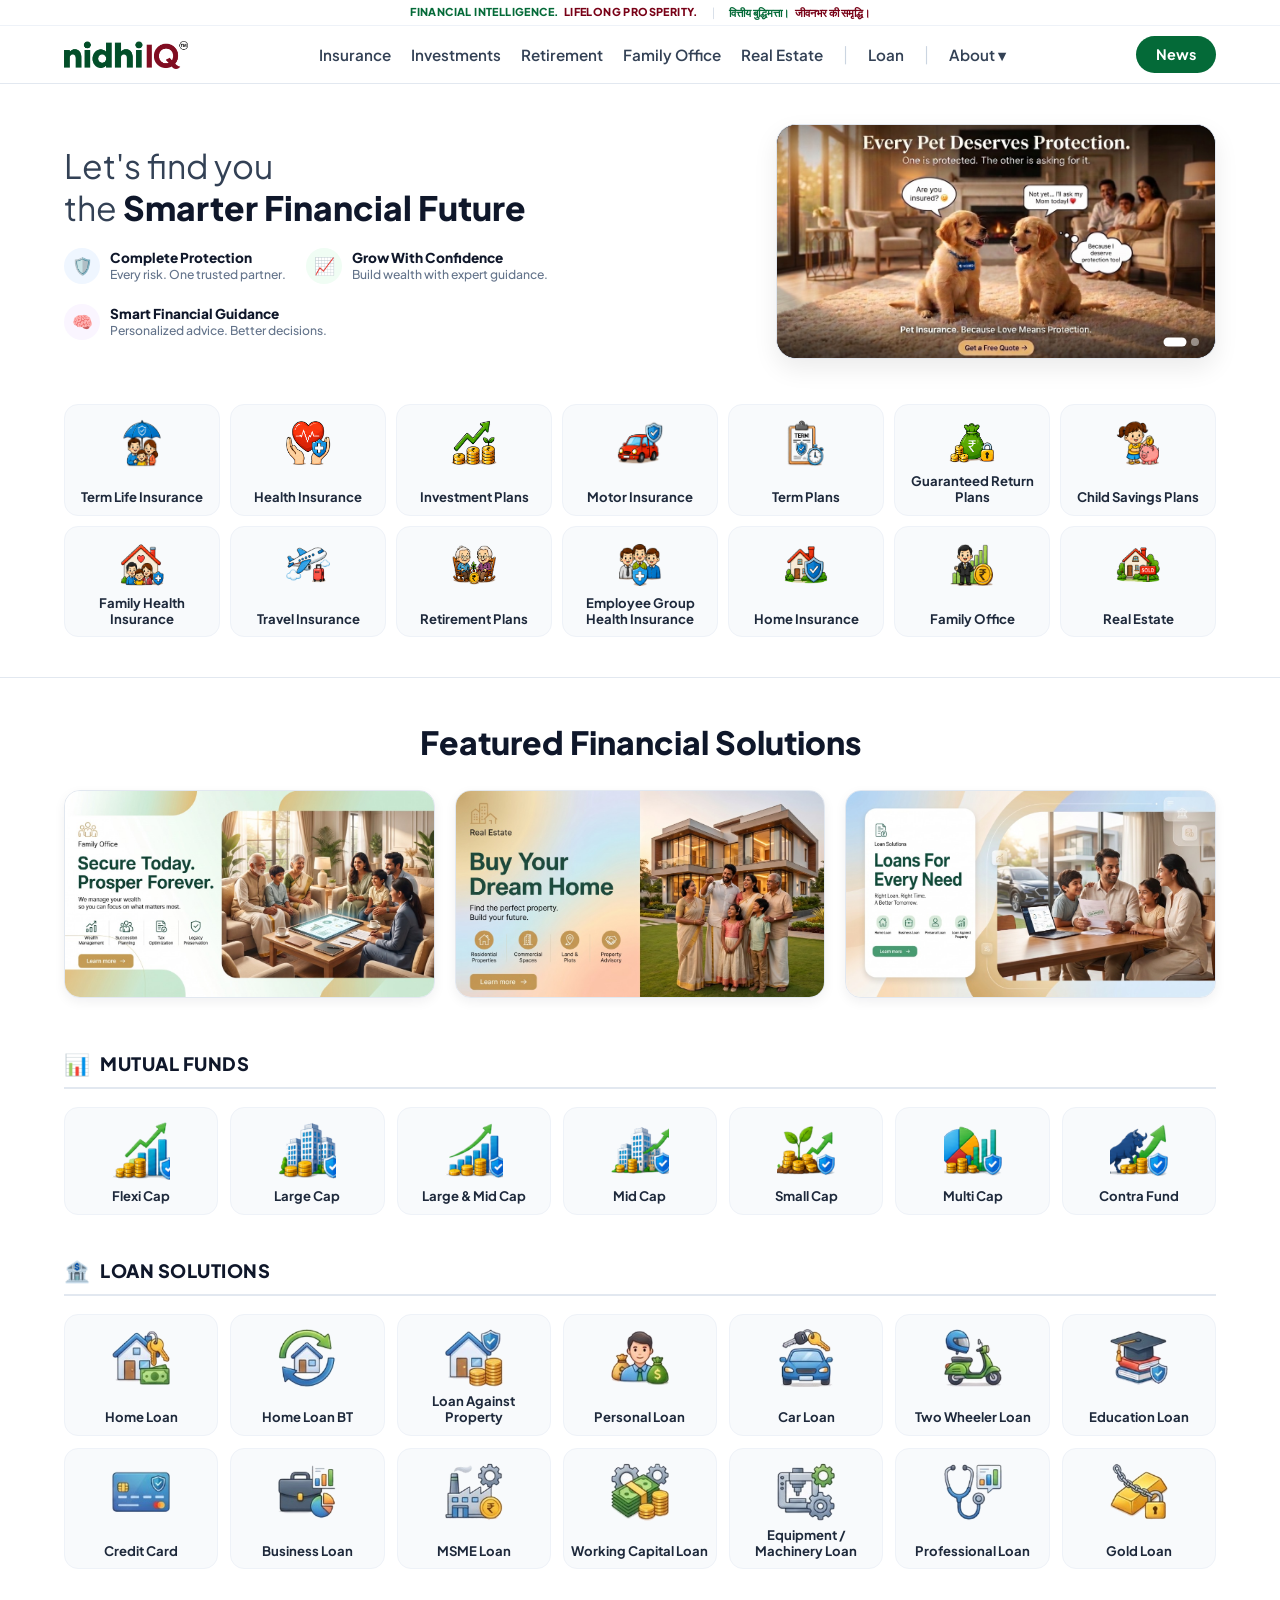
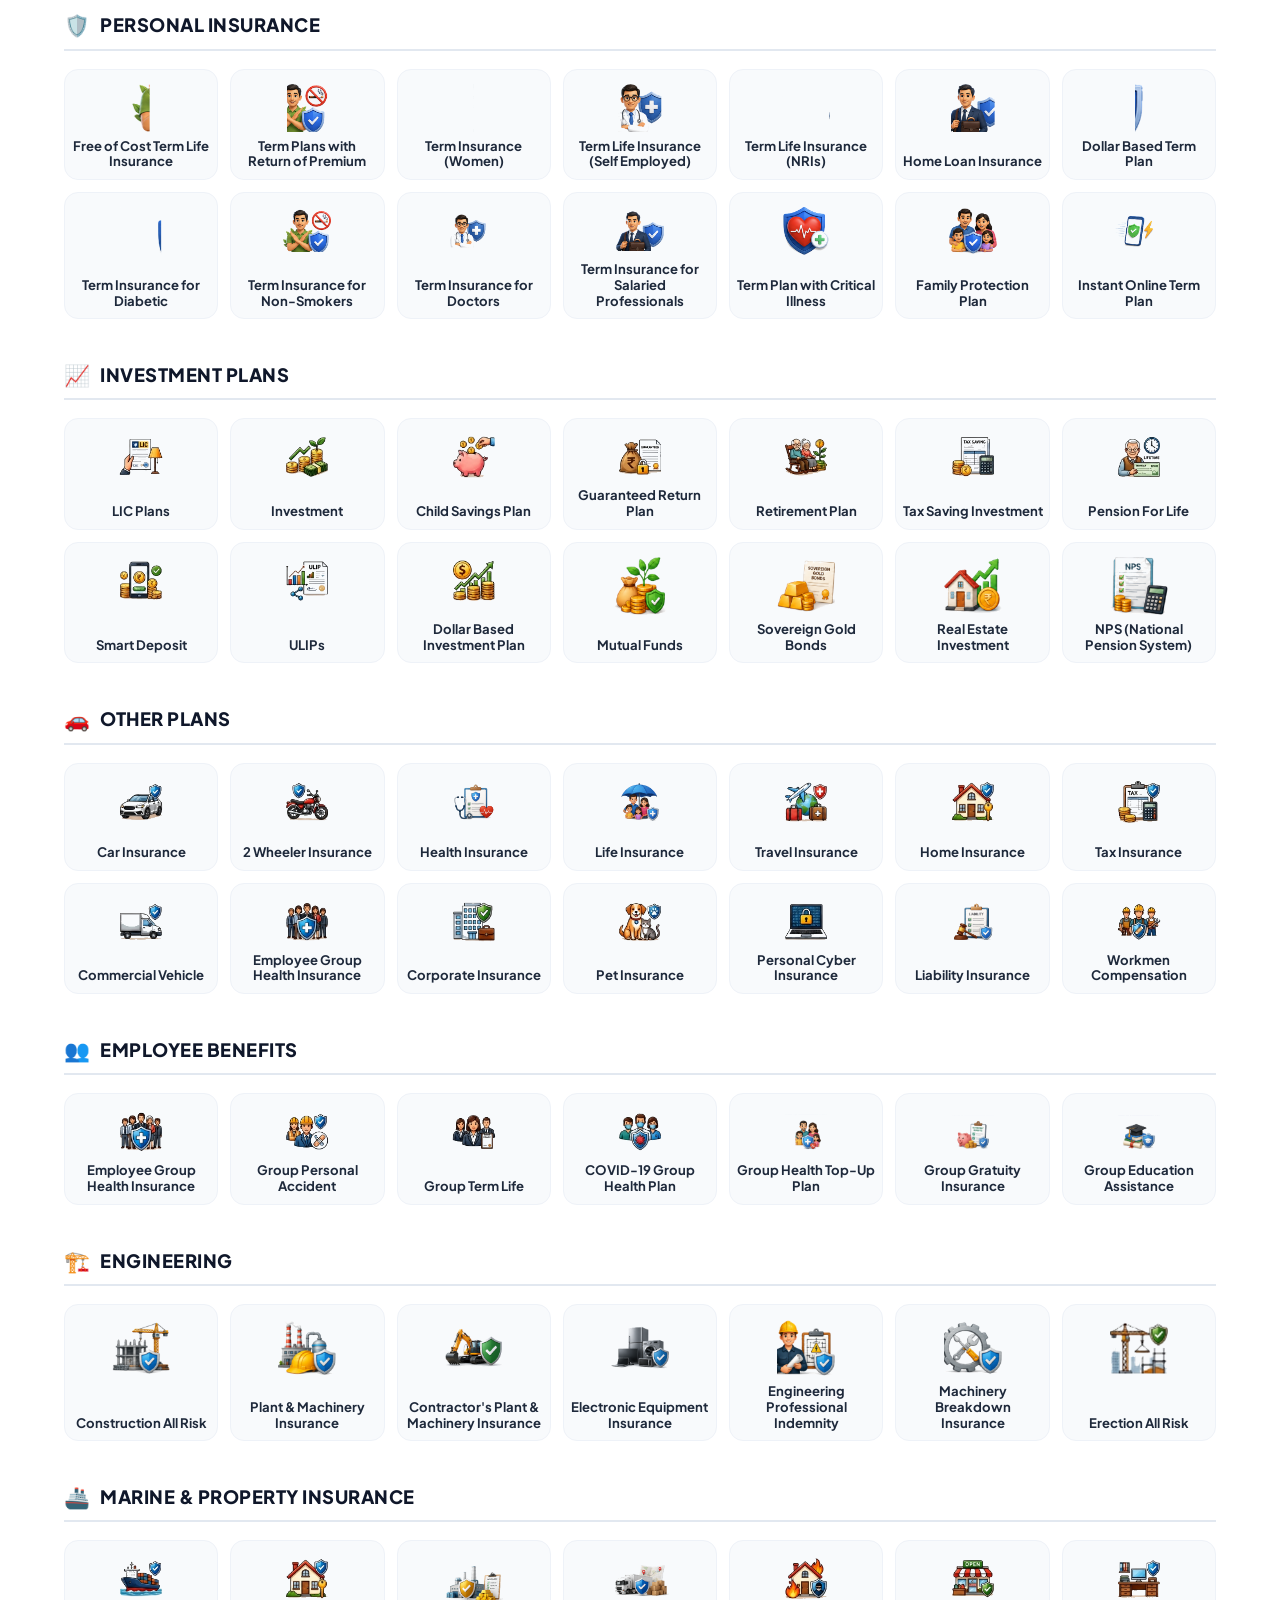
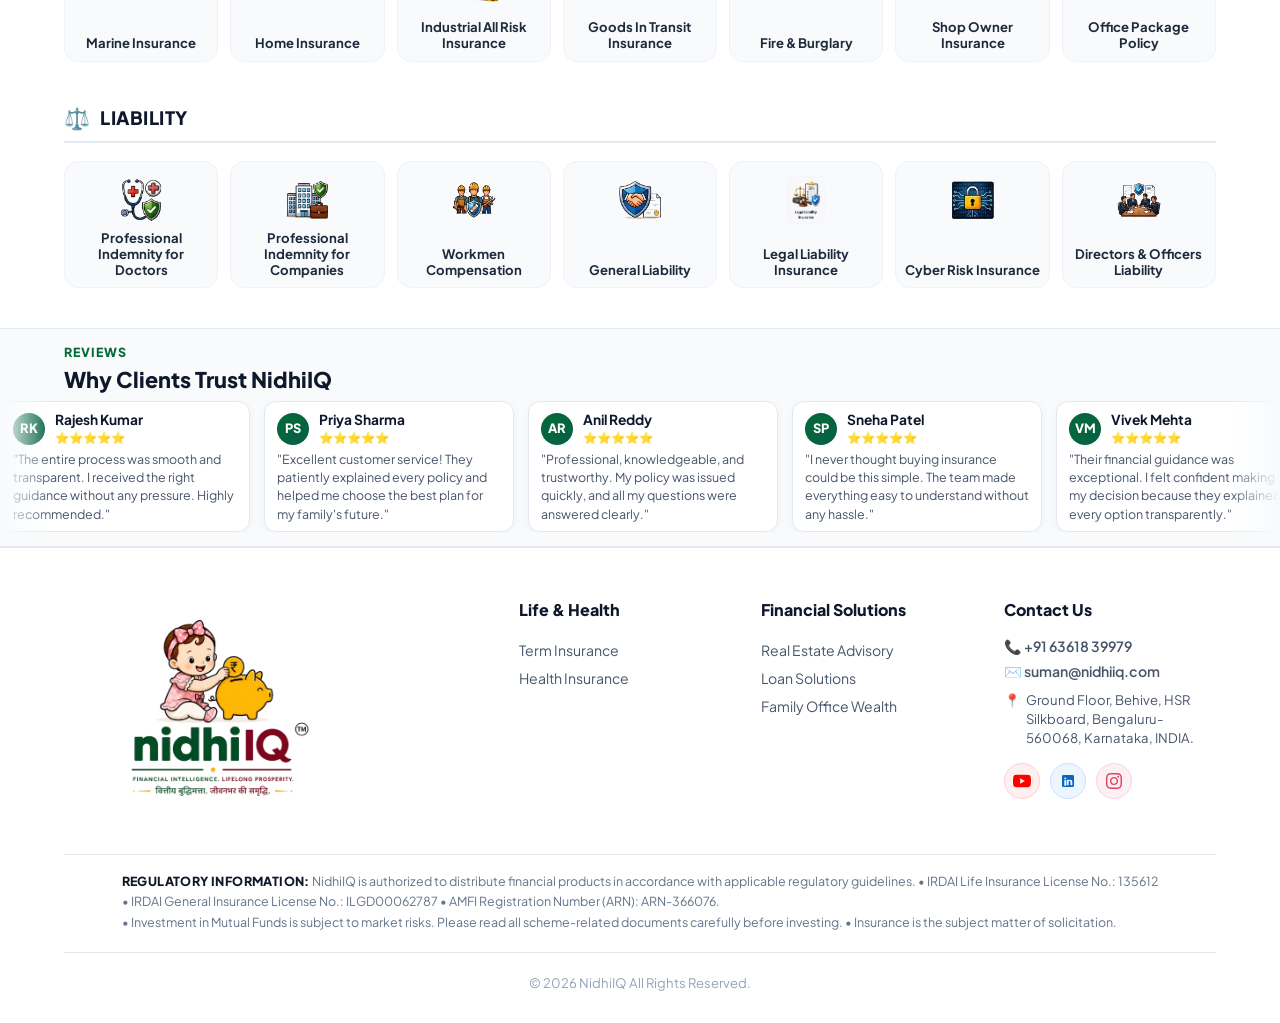
==== commit a551ebd3: "Update index.html" ====
--- a/index.html
+++ b/index.html
@@ -451,59 +451,59 @@
       </div>
       <div class="cat-grid-7col">
         <div class="pb-card-7col" onclick="App.openEnquireModal('Free of Cost Term Life Insurance')">
-          <img src="/static/images/grouped_icons/free_term_life.png?v=3" alt="Free of Cost Term Life Insurance" class="pb-card-icon-img">
+          <img src="/static/images/grouped_icons/free_term_life.png?v=15" alt="Free of Cost Term Life Insurance" class="pb-card-icon-img">
           <div class="pb-card-7col-title">Free of Cost Term Life Insurance</div>
         </div>
         <div class="pb-card-7col" onclick="App.openEnquireModal('Term Plans with Return of Premium')">
-          <img src="/static/images/grouped_icons/term_plans_rop.png?v=3" alt="Term Plans with Return of Premium" class="pb-card-icon-img">
+          <img src="/static/images/grouped_icons/term_plans_rop.png?v=15" alt="Term Plans with Return of Premium" class="pb-card-icon-img">
           <div class="pb-card-7col-title">Term Plans with Return of Premium</div>
         </div>
         <div class="pb-card-7col" onclick="App.openEnquireModal('Term Insurance (Women)')">
-          <img src="/static/images/grouped_icons/term_insurance_women.png?v=3" alt="Term Insurance (Women)" class="pb-card-icon-img">
+          <img src="/static/images/grouped_icons/term_insurance_women.png?v=15" alt="Term Insurance (Women)" class="pb-card-icon-img">
           <div class="pb-card-7col-title">Term Insurance (Women)</div>
         </div>
         <div class="pb-card-7col" onclick="App.openEnquireModal('Term Life Insurance (Self Employed)')">
-          <img src="/static/images/grouped_icons/term_life_self_employed.png?v=3" alt="Term Life Insurance (Self Employed)" class="pb-card-icon-img">
+          <img src="/static/images/grouped_icons/term_life_self_employed.png?v=15" alt="Term Life Insurance (Self Employed)" class="pb-card-icon-img">
           <div class="pb-card-7col-title">Term Life Insurance (Self Employed)</div>
         </div>
         <div class="pb-card-7col" onclick="App.openEnquireModal('Term Life Insurance (NRIs)')">
-          <img src="/static/images/grouped_icons/term_life_nri_global.png?v=3" alt="Term Life Insurance (NRIs)" class="pb-card-icon-img">
+          <img src="/static/images/grouped_icons/term_life_nri_global.png?v=15" alt="Term Life Insurance (NRIs)" class="pb-card-icon-img">
           <div class="pb-card-7col-title">Term Life Insurance (NRIs)</div>
         </div>
         <div class="pb-card-7col" onclick="App.openEnquireModal('Home Loan Insurance')">
-          <img src="/static/images/grouped_icons/home_loan_insurance.png?v=3" alt="Home Loan Insurance" class="pb-card-icon-img">
+          <img src="/static/images/grouped_icons/home_loan_insurance.png?v=15" alt="Home Loan Insurance" class="pb-card-icon-img">
           <div class="pb-card-7col-title">Home Loan Insurance</div>
         </div>
         <div class="pb-card-7col" onclick="App.openEnquireModal('Dollar Based Term Plan')">
-          <img src="/static/images/grouped_icons/dollar_term_plan.png?v=3" alt="Dollar Based Term Plan" class="pb-card-icon-img">
+          <img src="/static/images/grouped_icons/dollar_term_plan.png?v=15" alt="Dollar Based Term Plan" class="pb-card-icon-img">
           <div class="pb-card-7col-title">Dollar Based Term Plan</div>
         </div>
         <div class="pb-card-7col" onclick="App.openEnquireModal('Term Insurance for Diabetic')">
-          <img src="/static/images/grouped_icons/term_insurance_diabetic.png?v=3" alt="Term Insurance for Diabetic" class="pb-card-icon-img">
+          <img src="/static/images/grouped_icons/term_insurance_diabetic.png?v=15" alt="Term Insurance for Diabetic" class="pb-card-icon-img">
           <div class="pb-card-7col-title">Term Insurance for Diabetic</div>
         </div>
         <div class="pb-card-7col" onclick="App.openEnquireModal('Term Insurance for Non-Smokers')">
-          <img src="/static/images/grouped_icons/term_insurance_non_smokers.png?v=14" alt="Term Insurance for Non-Smokers" class="pb-card-icon-img" style="width: 58px !important; height: 58px !important;">
+          <img src="/static/images/grouped_icons/term_insurance_non_smokers.png?v=15" alt="Term Insurance for Non-Smokers" class="pb-card-icon-img">
           <div class="pb-card-7col-title">Term Insurance for Non-Smokers</div>
         </div>
         <div class="pb-card-7col" onclick="App.openEnquireModal('Term Insurance for Doctors')">
-          <img src="/static/images/grouped_icons/term_insurance_doctors.png?v=14" alt="Term Insurance for Doctors" class="pb-card-icon-img" style="width: 58px !important; height: 58px !important;">
+          <img src="/static/images/grouped_icons/term_insurance_doctors.png?v=15" alt="Term Insurance for Doctors" class="pb-card-icon-img">
           <div class="pb-card-7col-title">Term Insurance for Doctors</div>
         </div>
         <div class="pb-card-7col" onclick="App.openEnquireModal('Term Insurance for Salaried Professionals')">
-          <img src="/static/images/grouped_icons/term_insurance_salaried.png?v=14" alt="Term Insurance for Salaried Professionals" class="pb-card-icon-img" style="width: 58px !important; height: 58px !important;">
+          <img src="/static/images/grouped_icons/term_insurance_salaried.png?v=15" alt="Term Insurance for Salaried Professionals" class="pb-card-icon-img">
           <div class="pb-card-7col-title">Term Insurance for Salaried Professionals</div>
         </div>
         <div class="pb-card-7col" onclick="App.openEnquireModal('Term Plan with Critical Illness')">
-          <img src="/static/images/grouped_icons/term_plan_critical_illness.png?v=14" alt="Term Plan with Critical Illness" class="pb-card-icon-img" style="width: 58px !important; height: 58px !important;">
+          <img src="/static/images/grouped_icons/term_plan_critical_illness.png?v=15" alt="Term Plan with Critical Illness" class="pb-card-icon-img">
           <div class="pb-card-7col-title">Term Plan with Critical Illness</div>
         </div>
         <div class="pb-card-7col" onclick="App.openEnquireModal('Family Protection Plan')">
-          <img src="/static/images/grouped_icons/family_protection_plan.png?v=14" alt="Family Protection Plan" class="pb-card-icon-img" style="width: 58px !important; height: 58px !important;">
+          <img src="/static/images/grouped_icons/family_protection_plan.png?v=15" alt="Family Protection Plan" class="pb-card-icon-img">
           <div class="pb-card-7col-title">Family Protection Plan</div>
         </div>
         <div class="pb-card-7col" onclick="App.openEnquireModal('Instant Online Term Plan')">
-          <img src="/static/images/grouped_icons/instant_online_term_plan.png?v=14" alt="Instant Online Term Plan" class="pb-card-icon-img" style="width: 58px !important; height: 58px !important;">
+          <img src="/static/images/grouped_icons/instant_online_term_plan.png?v=15" alt="Instant Online Term Plan" class="pb-card-icon-img">
           <div class="pb-card-7col-title">Instant Online Term Plan</div>
         </div>
       </div>
--- a/static/css/main.css
+++ b/static/css/main.css
@@ -587,7 +587,7 @@
   background: #ffffff;
   border: 1px solid #e2e8f0;
   border-radius: 12px;
-  padding: 14px 14px 12px;
+  padding: 10px 12px 8px;
   box-shadow: 0 2px 8px rgba(15, 23, 42, 0.04);
   transition: transform 0.2s ease, border-color 0.2s ease;
 }
@@ -601,7 +601,7 @@
   display: flex;
   align-items: center;
   gap: 10px;
-  margin-bottom: 8px;
+  margin-bottom: 4px;
 }
 
 .review-avatar-sm {
@@ -798,3 +798,48 @@
     max-height: 90vh !important;
   }
 }
+
+/* Modern Enquiry Modal v2 Mobile Responsive Styles */
+@media (max-width: 900px) {
+  .modal-content-enquire-v2 {
+    width: 95% !important;
+    padding: 28px 20px !important;
+    border-radius: 20px !important;
+    max-height: 90vh !important;
+  }
+  .modal-grid-v2 {
+    grid-template-columns: 1fr !important;
+    gap: 24px !important;
+  }
+  .modal-features-grid-v2 {
+    grid-template-columns: repeat(2, 1fr) !important;
+    gap: 16px 12px !important;
+  }
+  .modal-steps-flex-v2 {
+    display: grid !important;
+    grid-template-columns: repeat(2, 1fr) !important;
+    gap: 16px !important;
+  }
+  .modal-steps-arrow-v2 {
+    display: none !important;
+  }
+  .modal-peach-box-v2 {
+    grid-template-columns: 1fr !important;
+    gap: 14px !important;
+  }
+}
+
+@media (max-width: 600px) {
+  .modal-content-enquire-v2 {
+    padding: 22px 14px !important;
+    max-height: 94vh !important;
+  }
+  .modal-content-enquire-v2 h2 {
+    font-size: 1.45rem !important;
+  }
+  .modal-close-btn-v2 {
+    top: 10px !important;
+    right: 10px !important;
+  }
+}
+
